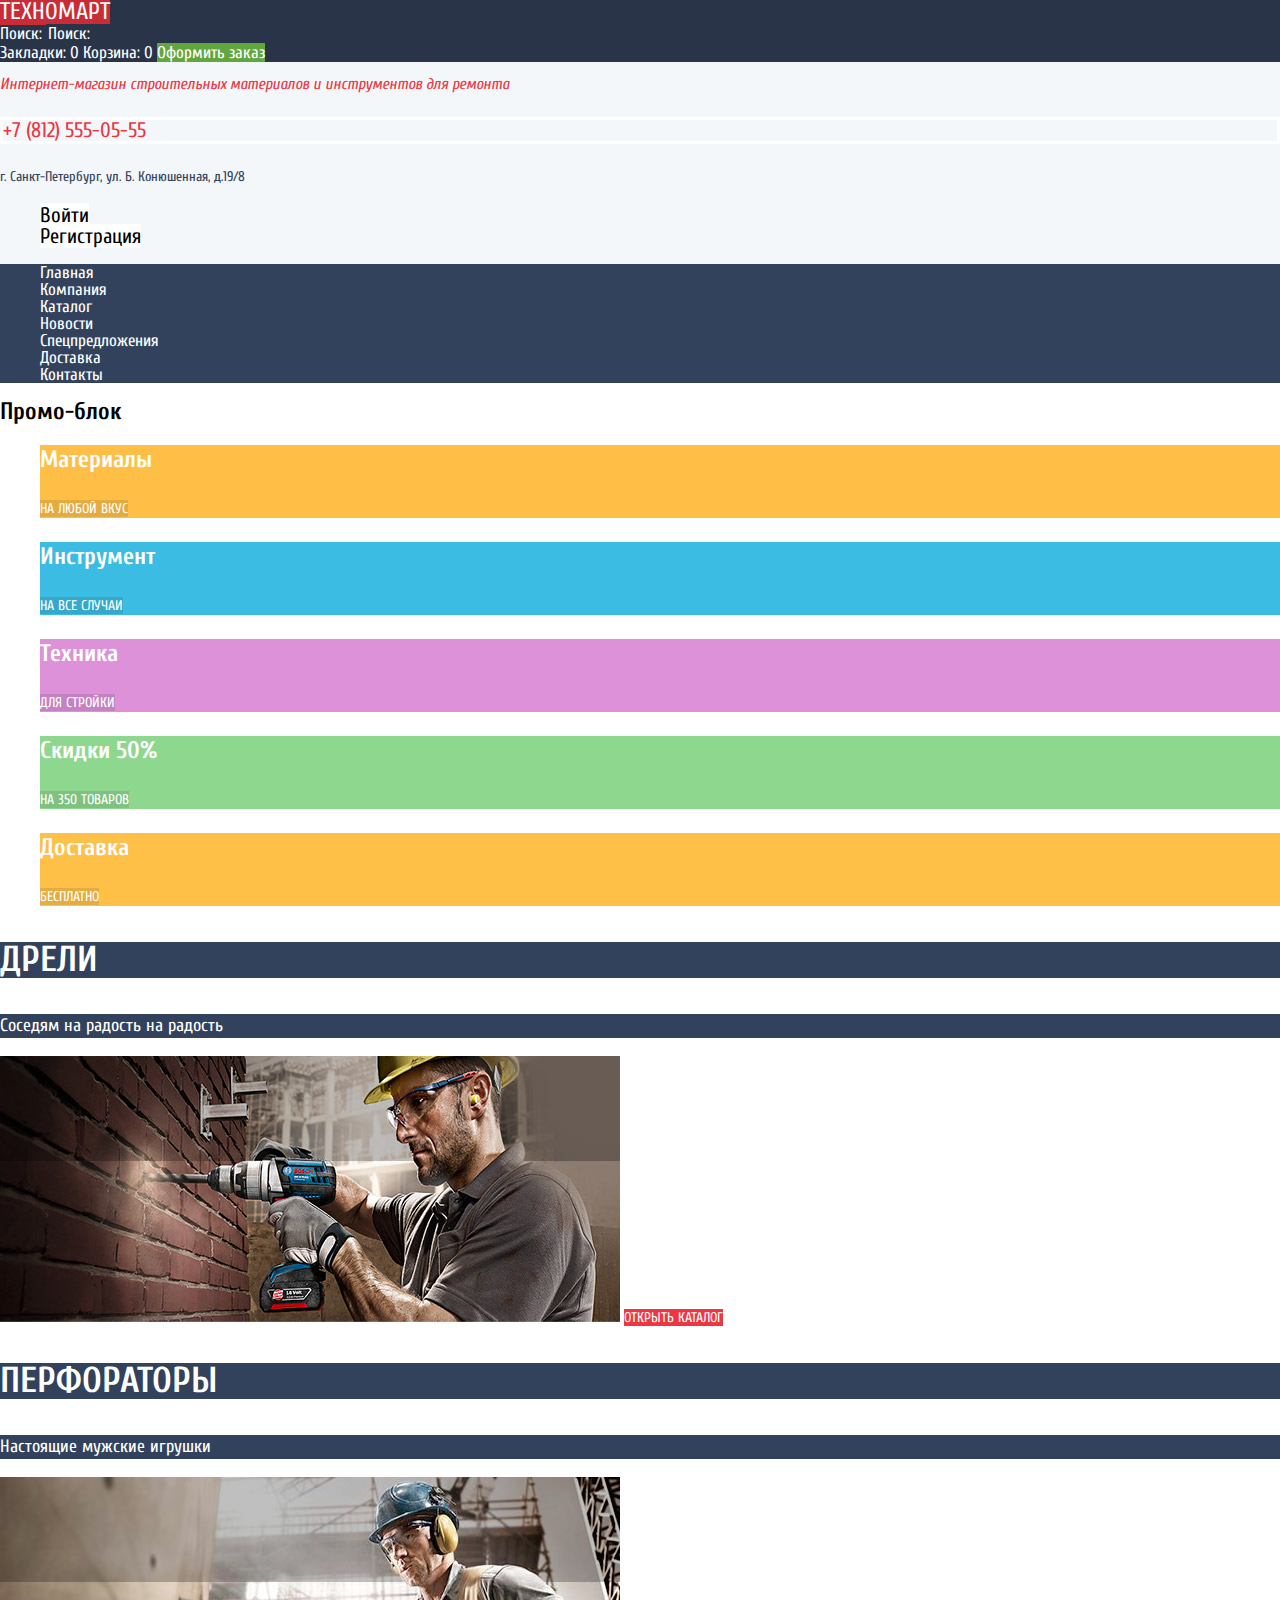
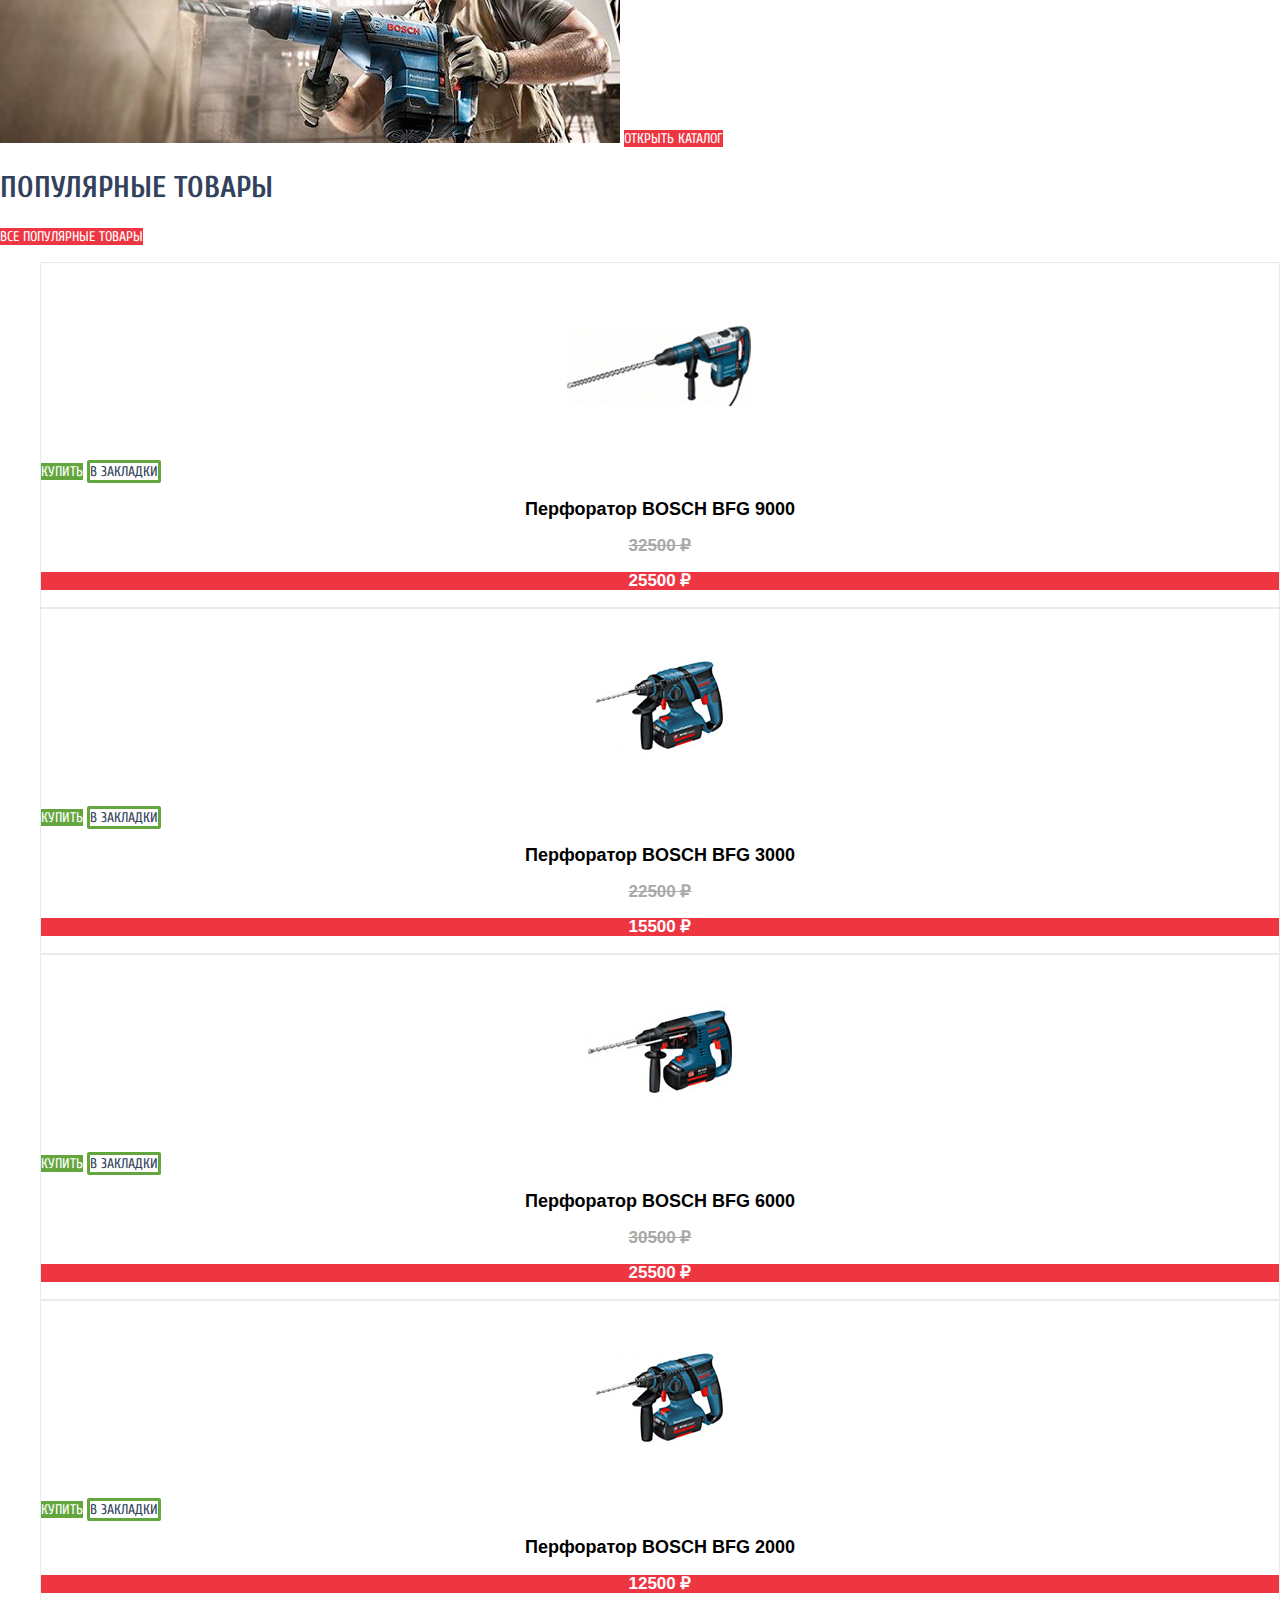
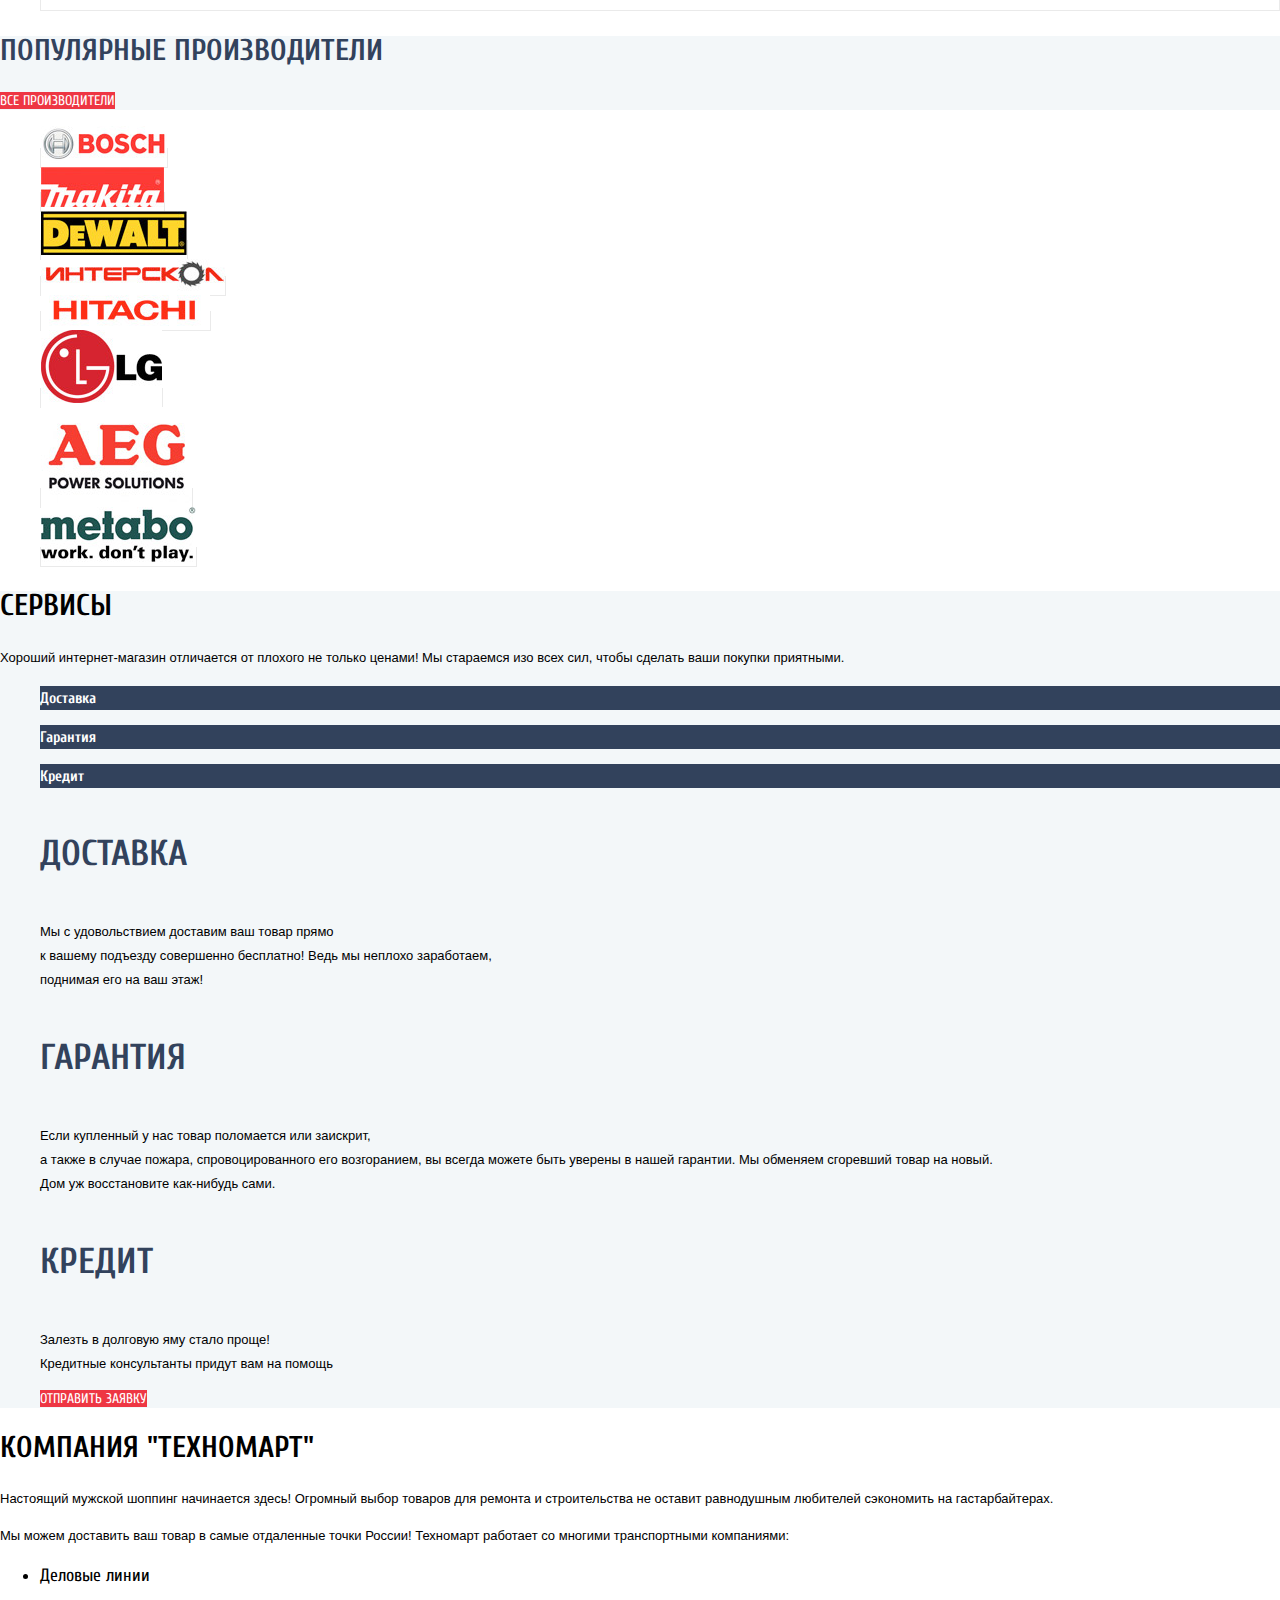
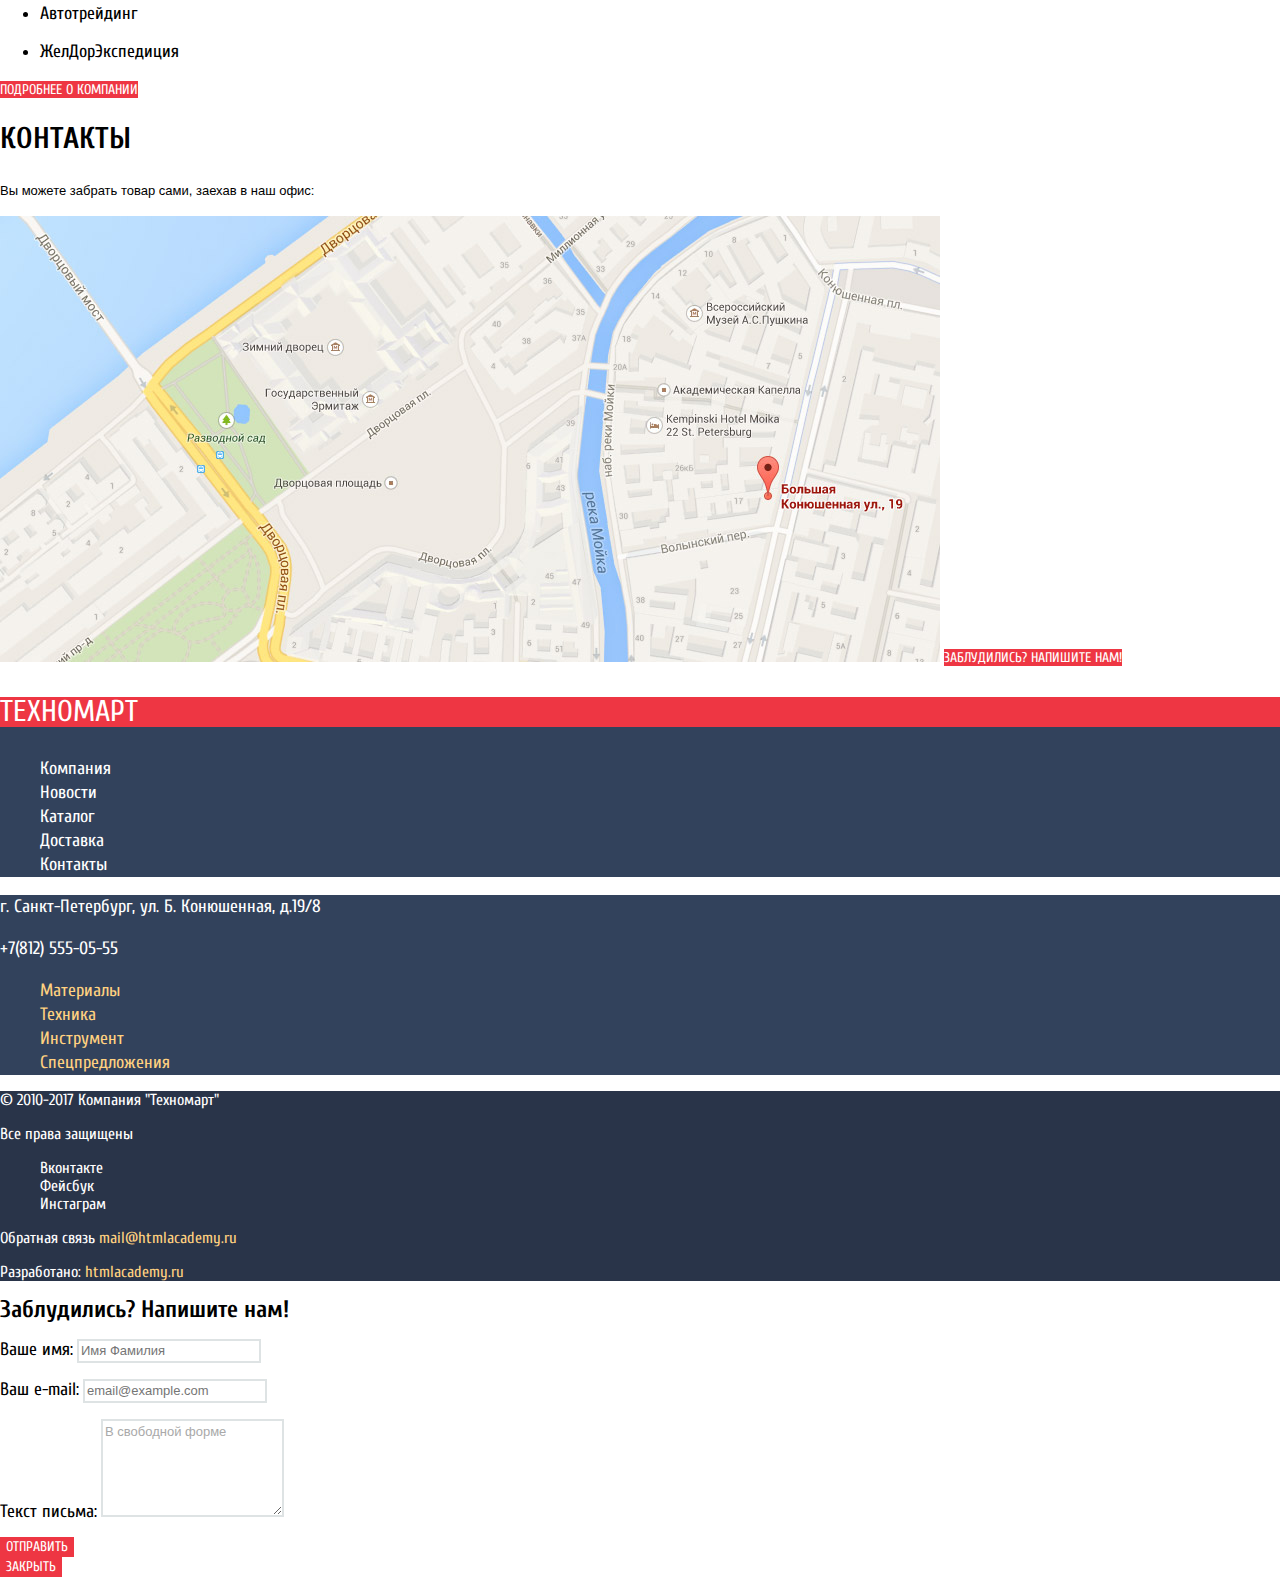
==== index.html @ 855631b0 "Базовая стилизация Техномарта" ====
<!DOCTYPE html>
<html lang="ru">
  <head>
    <meta charset="utf-8">
    <title>HTML Academy: Техномарт</title>
    <link href="https://fonts.googleapis.com/css?family=Cuprum:400,400i,700&amp;subset=cyrillic" rel="stylesheet">
    <link href="https://fonts.googleapis.com/css?family=PT+Sans:400,700&amp;subset=cyrillic" rel="stylesheet">
    <link href="css/normalize.css" rel="stylesheet">
    <link href="css/style.css" rel="stylesheet">
  </head>
  <body>
  	<header class="main-header">
  		<div class="top-line">
	  		<a class="technomart-logo" href="index.html">Техномарт</a>
	  		<form class="search-form">
	  			<label class="visually-hidden" for="site-search">Поиск:</label>
	  			<input type="search" name="search" id="site-search" value="Поиск:">	
	  		</form>
	  		<a class="bookmarks-button" href="bookmarks.html">Закладки: 0</a>
	  		<a class="basket-button" href="basket.html">Корзина: 0</a>
	  		<a class="place-order" href="place_order.html">Оформить заказ</a>
  		</div>

  		<h1 class="header-h1">Интернет-магазин строительных материалов и инструментов для ремонта</h1>
  		<div class="header-contacts">
  			<p class="header-contacts-telephone">+7 (812) 555-05-55</p>
  			<p class="header-contacts-adress">г. Санкт-Петербург, ул. Б. Конюшенная, д.19/8</p>
  		</div>
  		<div>
  			<ul class="user-navigation">
  				<li class="login-link"><a href="login.html">Войти</a></li>
  				<li class="registration-link"><a href="registration.html">Регистрация</a></li>
  			</ul>
  		</div>

	    <nav class="main-navigation">
	        <ul class="site-navigation">
	          <li><a href="index.html">Главная</a></li>
	          <li><a href="company.html">Компания</a></li>
	          <li><a href="catalog.html">Каталог</a></li>
	          <li><a href="news.html">Новости</a></li>
	          <li><a href="specialoffer.html">Спецпредложения</a></li>
	          <li><a href="delivery.html">Доставка</a></li>
	          <li><a href="contacts.html">Контакты</a></li>
	        </ul>  
	    </nav>
    </header>	

    <main class="container">
    	<section class="promo-block">
	    	<h2 class="visually-hidden">Промо-блок</h2>
	        <ul class="promo-block-list">
	          <li class="promo-block-item">
	            <h3>Материалы</h3>
	            <a class="promo-block-button materials-button" href="materials.html">На любой вкус</a>
	          </li>
	          <li class="promo-block-item">
	            <h3>Инструмент</h3>
	            <a class="promo-block-button instruments-button" href="instruments.html">На все случаи</a>
	          </li>
	          <li class="promo-block-item">
	            <h3>Техника</h3>
	            <a class="promo-block-button technics-button" href="technics.html">Для стройки</a>
	          </li>
	          <li class="promo-block-item">
	            <h3>Скидки 50%</h3>
	            <a class="promo-block-button sale-button" href="sale.html">На 350 товаров</a>
	          </li>
	          <li class="promo-block-item">
	            <h3>Доставка</h3>
	            <a class="promo-block-button delivery-button" href="delivery.html">Бесплатно</a>
	          </li>
	        </ul>
	       	<div class="promo-block-slider">
	       		<div class="promo-block-slider-drills">
	       			<h3>Дрели</h3>
		       		<p>Соседям на радость на радость</p>
		       		<img src="img/promo_drills.jpg" width="620" height="266" alt="Дрели">
		       		<a class="button promo-block-button" href="drills-catalog.html">Открыть каталог</a>
	       		</div>
	       		<div class="promo-block-slider-perforators">
	       			<h3>Перфораторы</h3>
		       		<p>Настоящие мужские игрушки</p>
		       		<img src="img/promo_perforators.jpg" width="620" height="266" alt="Перфораторы">
		       		<a class="button promo-block-button" href="drills-catalog.html">Открыть каталог</a>
	       		</div>		
	       	</div>
    	</section>
    	<section class="popular-products">
    		<h2>Популярные товары</h2>
    		<a class="button" href="popular_products.html">Все популярные товары</a>
    		<ul class="catalog-list popular-products-list">
          		<li class="catalog-item popular-products-item">
          			<p class="popular-products-image">
		                <img src="img/bosch_bfg_9000.jpg" width="216" height="161" alt="Перфоратор BOSCH BFG 9000">
		            </p>
		            <a class="addtocart-button" href="#">Купить</a>
            		<a class="addtobookmark-button" href="#">В закладки</a>
		            <a href="bosch_bfg_9000.html"><h3>Перфоратор BOSCH BFG 9000</h3></a>
		            <p class="catalog-oldprice popular-products-oldprice">32500 ₽</p>
		            <p class="catalog-price popular-products-price">25500 ₽</p>
            	</li>
            	<li class="catalog-item popular-products-item">
          			<p class="popular-products-image">
		               	<img src="img/bosch_bfg_3000.jpg" width="216" height="161" alt="Перфоратор BOSCH BFG 3000">
		            </p>
		            <a class="addtocart-button" href="#">Купить</a>
            		<a class="addtobookmark-button" href="#">В закладки</a>
		            <a href="bosch_bfg_3000.html"><h3>Перфоратор BOSCH BFG 3000</h3></a>
		            <p class="catalog-oldprice popular-products-oldprice">22500 ₽</p>
		            <p class="catalog-price popular-products-price">15500 ₽</p>
            	</li>
            	<li class="catalog-item popular-products-item">
          			<p class="popular-products-image">
		                <img src="img/bosch_bfg_6000.jpg" width="216" height="161" alt="Перфоратор BOSCH BFG 6000">
		            </p>
		            <a class="addtocart-button" href="#">Купить</a>
            		<a class="addtobookmark-button" href="#">В закладки</a>
		            <a href="bosch_bfg_6000.html"><h3>Перфоратор BOSCH BFG 6000</h3></a>
		            <p class="catalog-oldprice popular-products-oldprice">30500 ₽</p>
		            <p class="catalog-price popular-products-price">25500 ₽</p>
		            
            	</li>
            	<li class="catalog-item popular-products-item">
          			<p class="popular-products-image">
		                <img src="img/bosch_bfg_2000.jpg" width="216" height="161" alt="Перфоратор BOSCH BFG 2000">
		            </p>
		            <a class="addtocart-button" href="#">Купить</a>
            		<a class="addtobookmark-button" href="#">В закладки</a>
		            <a href="bosch_bfg_2000.html"><h3>Перфоратор BOSCH BFG 2000</h3></a>
		            <p class="catalog-price popular-products-price">12500 ₽</p>
            	</li>
            </ul>
    	</section>
    	<section class="popular-manufacturers">
    		<div class="popular-manufacturers-top">
    			<h2>Популярные производители</h2>
    			<a class="button" href="manufacturers.html">Все производители</a>
    		</div>
    		<ul class="popular-manufacturers-list">
          		<li class="popular-manufacturers-item">
          			<a href="bosch.html">
		                <img src="img/bosch.jpg" width="126" height="37" alt="BOSCH">
		            </a>
            	</li>
            	<li class="popular-manufacturers-item">
          			<a href="makita.html">
          				<img src="img/makita.jpg" width="123" height="40" alt="Makita">
		            </a>
            	</li>
            	<li class="popular-manufacturers-item">
          			<a href="dewalt.html">
          				<img src="img/dewalt.jpg" width="146" height="44" alt="DeWALT">
		            </a>
            	</li>
            	<li class="popular-manufacturers-item">
          			<a href="interskol.html">
          				<img src="img/interskol.jpg" width="184" height="32" alt="Интерскол">
		            </a>
            	</li>
            	<li class="popular-manufacturers-item">
          			<a href="hitachi.html">
          				<img src="img/hitachi.jpg" width="169" height="31" alt="HITACHI">
		            </a>
            	</li>
            	<li class="popular-manufacturers-item">
          			<a href="lg.html">
          				<img src="img/lg.jpg" width="121" height="73" alt="LG">
		            </a>
            	</li>
            	<li class="popular-manufacturers-item">
          			<a href="aeg.html">
          				<img src="img/aeg.jpg" width="151" height="96" alt="AEG">
		            </a>
            	</li>
            	<li class="popular-manufacturers-item">
          			<a href="metabo.html">
          				<img src="img/metabo.jpg" width="155" height="55" alt="Metabo">
		            </a>
            	</li>
            </ul>
        </section>
        <section class="services">
        	<h2>Сервисы</h2>
       		<p>Хороший интернет-магазин отличается от плохого не только ценами! Мы стараемся изо всех сил, чтобы сделать ваши покупки приятными.</p>	
       		<div class="services-block">
	       		<ul class="services-list">
	       			<li class="services-list-delivery">
	       				<h3>Доставка</h3>
	       			</li>	
	       			<li class="services-list-gaurantee ">
	       				<h3>Гарантия</h3>
	       			</li>
	       			<li class="services-list-credit">
	       				<h3>Кредит</h3>
	       			</li>
	       		</ul>	
	       		<ul class="services-cards">
	       			<li class="services-cards-delivery">
	       				<h4>Доставка</h4>
	       				<p>Мы с удовольствием доставим ваш товар прямо<br> 
	       					к вашему подъезду совершенно бесплатно! Ведь мы неплохо заработаем,<br>
	       					поднимая его на ваш этаж!
	       				</p>
	       			</li>	
	       			<li class="services-cards-gaurantee ">
	       				<h4>Гарантия</h4>
	       				<p>Если купленный у нас товар поломается или заискрит,<br>
	       				 а также в случае пожара, спровоцированного его возгоранием, вы всегда можете быть уверены в нашей гарантии. Мы обменяем сгоревший товар на новый.<br>
	       				 Дом уж восстановите как-нибудь сами.</p>
	       			</li>
	       			<li class="services-cards-credit">
	       				<h4>Кредит</h4>
	       				<p>Залезть в долговую яму стало проще!<br>
	       					Кредитные консультанты придут вам на помощь</p>
	       				<a class="button" href="credit.html">Отправить заявку</a>
	       			</li>
	       		</ul>
       		</div>
        </section>
        <section class="technomart-about">
        	<h2>Компания "ТЕХНОМАРТ"</h2>
        	<div class="technomart-about-text">
        		<p>Настоящий мужской шоппинг начинается здесь! Огромный выбор товаров для ремонта и строительства не оставит равнодушным любителей сэкономить на гастарбайтерах.</p>
        		<p>Мы можем доставить ваш товар в самые отдаленные точки России! Техномарт работает со многими транспортными компаниями:</p>
        	</div>
        	<ul class="technomart-about-list">
        		<li class="technomart-about-item">
        			<p>Деловые линии</p>
        		</li>
        		<li class="technomart-about-item">
        			<p>Автотрейдинг</p>
        		</li>
        		<li class="technomart-about-item">
        			<p>ЖелДорЭкспедиция</p>
        		</li>
        	</ul>
        	<a class="button" href="technomart_about.html">Подробнее о компании</a>
        </section>
        <section class="main-contacts">
        	<h2>Контакты</h2>
        	<p>Вы можете забрать товар сами, заехав в наш офис:</p>
        	<img src="img/map.jpg" width="940" height="446" alt="Карта">
        	<a class="button write-us-link" href="write_us.html">Заблудились? Напишите нам!</a>
        </section>	
    </main>
    <footer class="main-footer">
	    <div class="footer-top-line">
	    	<p class="technomart-footer-logo">Техномарт</p>
	      	<nav class="footer-navigation">
		        <ul>
		          <li><a href="company.html">Компания</a></li>
		          <li><a href="news.html">Новости</a></li>
		          <li><a href="catalog.html">Каталог</a></li>
		          <li><a href="delivery.html">Доставка</a></li>
		          <li><a href="contacts.html">Контакты</a></li>
		        </ul>  
		  	</nav>
		</div>
		<div class="footer-middle-line">
			<p>г. Санкт-Петербург, ул. Б. Конюшенная, д.19/8</p>
      		<p>+7(812) 555-05-55</p>
			<ul class="promo-block-navigation">
				<li><a href="materials.html">Материалы</a></li>
				<li><a href="technics.html">Техника</a></li>
				<li><a href="instruments.html">Инструмент</a></li>
				<li><a href="specialoffer.html">Спецпредложения</a></li>
			</ul>
		</div>
		<div class="footer-bottom-line">
	      <div class="footer-copyright">
	      	<p>© 2010-2017 Компания "Техномарт"</p>
	      	<p>Все права защищены</p>
	      </div>
	      <div class="footer-social">
	        <ul>
	          <li><a class="social-button" href="#">Вконтакте</a></li>
	          <li><a class="social-button" href="#">Фейсбук</a></li>
	          <li><a class="social-button" href="#">Инстаграм</a></li>
	        </ul>
	      </div>
	      <p class="footer-feedback">
	      	<b>Обратная связь</b>
	      	<a href="https://htmlacademy.ru">mail@htmlacademy.ru</a>
	      </p>
	      <p class="footer-copyright">
	        <b>Разработано:</b> 
	        <a href="https://htmlacademy.ru">htmlacademy.ru</a>
	      </p>	
      	</div>
    </footer>

    <section class="modal modal-write-us">
      <h2 class="visually-hidden">Заблудились? Напишите нам!</h2>
      <form class="write-us-form" action="https://echo.htmlacademy.ru" method="post">
      	 <p>
          <label for="user-name">Ваше имя:</label>
          <input id="user-name" type="text" name="full-name" placeholder="Имя Фамилия">
        </p>
        <p>
          <label for="user-email">Ваш e-mail:</label>
          <input id="user-email" type="text" name="user-email" placeholder="email@example.com">
        </p>
        <p>
          <label for="letter-text">Текст письма:</label>
          <textarea id="letter-text" name="letter-text" rows="5">В свободной форме</textarea>
        </p>      
        <button class="button-send button" type="submit">Отправить</button> 	
      </form>
      <button class="modal-close-button button" type="button">Закрыть</button>
    </section>
  </body>
</html>
---- css/style.css ----
body {
	margin: 0;
  	padding: 0;

  	font-family: "Cuprum", Arial, sans-serif;
  	font-size: 16px;
  	line-height: 18px;
  	font-weight: 400;
  	color: #000000;

  	background-color: #ffffff;
}

a {
  	text-decoration: none;
}

/*header*/

.main-header {
	color: #000000;

  	background-color: #f3f7f9;
}

.top-line,
.top-line input {
	font-size: 17px;
	line-height: 18px;
	color: #ffffff;

  	background-color: #293449;
}

.top-line input {
	border: none;
}

.top-line a {
	color: #ffffff;
}

.top-line input:hover,
.bookmarks-button:hover,
.basket-button:hover {
	color: #ffffff;
  	background-color: #212a3a;
}

.top-line input:focus {
	color: #000000;
  	background-color: #ffffff;
  	border: none;
}

.bookmarks-button:focus,
.basket-button:focus {
	color: rgba(255, 255, 255, 0.6);
  	background-color: #161d29;
}

.technomart-logo {
	font-size: 24px;
	line-height: 24px;
	text-align: center;
	vertical-align: middle;
	color: #ffffff;
	text-transform: uppercase;
  	background-color: #ee3643;
}

.technomart-logo:hover {
	color: #ffffff;
  	background-color: #ca2c37;
}

.technomart-logo:focus {
	color: #ffffff;
  	background-color: #ba2732;
}

.basket-button-active {
	color: #ffffff;
  	background-color: #ee3643;
}

.place-order {
	color: #ffffff;
  	background-color: #63a63e;
}

.place-order:hover {
	color: #ffffff;
  	background-color: #5fbb2d;
}

.place-order:focus {
	color: rgba(255, 255, 255, 0.5);
  	background-color: #518534;
}

.header-h1 {
	color: #ee3643;
	font-style: italic;
	font-size: 16px;
	line-height: 23px;
	font-weight: 400;
}

.header-contacts-telephone {
	color: #ee3643;
	font-size: 21px;
	line-height: 21px;
	font-weight: 400;

	border: 3px solid #ffffff;
}

.header-contacts-adress {
	color: #32425c;
	font-size: 14px;
	line-height: 24px;
	font-weight: 400;
}

.site-navigation,
.user-navigation,
.promo-block-list,
.popular-products-list,
.catalog-list,
.services-list,
.services-cards,
.popular-manufacturers-list,
.footer-navigation ul,
.promo-block-navigation,
.footer-social ul,
.pagination-list {
	list-style: none;
}

.user-navigation a {
	color: #000000;
	font-size: 21px;
	line-height: 21px;
	font-weight: 400;

	background-color: #ffffff;
}

.user-navigation a:hover {
	color: #ee3643;
}

.user-navigation a:focus {
	color: rgba(0, 0, 0, 0.3);
}

.login-active p {
	color: #000000;
	font-size: 21px;
	line-height: 21px;
	font-weight: 400;

	background-color: #ffffff;
}

.login-active p:focus {
	color: rgba(0, 0, 0, 0.3);
}

.login-active a {
	font: inherit;
	text-decoration: underline;
	color: #32425c;
}

.login-active a:hover {
	color: #ee3643;
}

.login-active a:focus {
	color: rgba(238, 54, 67, 0.3);
}

.main-navigation {
  	font-size: 17px;
  	line-height: 17px;
  	color: #ffffff;

  	background-color: #32425c;
}

.site-navigation a {
	color: #ffffff;
}

.site-navigation a:hover {
	color: #ffffff;

  	background-color: #293449;
}

.site-navigation a:focus {
	color: rgba(255, 255, 255, 0.5);

  	background-color: #273349;
}

/*index.html main*/
.promo-block-item h3 {
	font-size: 24px;
  	line-height: 30px;
  	color: #ffffff;
}

.promo-block-item a {
	font-size: 14px;
  	line-height: 18px;
  	text-transform: uppercase;
  	color: #ffffff;

  	background-color: rgba(0, 0, 0, 0.1);
}

.promo-block-item a:hover {
	color: #ffffff;

  	background-color: rgba(0, 0, 0, 0.2);
}

.promo-block-item a:focus {
	color: #ffffff;

  	background-color: rgba(0, 0, 0, 0.3);
}

.promo-block-item:nth-child(1) {
	color: #ffffff;

  	background-color: #ffbf47;
}

.promo-block-item:nth-child(2) {
	color: #ffffff;

  	background-color: #3bbce3;
}

.promo-block-item:nth-child(3) {
	color: #ffffff;

  	background-color: #dc91d8;
}

.promo-block-item:nth-child(4) {
	color: #ffffff;

  	background-color: #8ed78f;
}

.promo-block-item:nth-child(5) {
	color: #ffffff;

  	background-color: #ffc047;
}


.promo-block-slider h3 {
	font-size: 36px;
  	line-height: 36px;
  	text-transform: uppercase;
  	color: #ffffff;

  	background-color: #32425c;
}

.promo-block-slider p {
	font-size: 18px;
  	line-height: 24px;
  	color: #ffffff;

  	background-color: #32425c;
}

.promo-block-slider a:hover {
	color: #ffffff;

  	background-color: #ca2c37;
}

.promo-block-slider a:focus {
	color: #ffffff;

  	background-color: #ba2732;
}

.button {
	font-size: 14px;
  	line-height: 18px;
  	text-align: center;
  	vertical-align: middle;
  	color: #ffffff;
  	text-transform: uppercase;

  	background-color: #ee3643;
}

.catalog-item {
	border: 1px solid #eaeaea;
}

.popular-products h2,
.popular-manufacturers h2 {
	font-size: 30px;
  	line-height: 30px;
  	color: #32425c;
  	text-transform: uppercase;
}

.catalog-item h3 {
	font-family: "PTSans", Arial, sans-serif;
  	font-size: 18px;
  	line-height: 20px;
  	font-weight: 700;
  	text-align: center;
  	color: #000000;
}

.catalog-item p {
	font-family: "PTSans", Arial, sans-serif;
  	font-size: 17px;
  	line-height: 18px;
  	font-weight: 700;
  	text-align: center;
}

.catalog-oldprice {
	color: #a9a9a9;
	text-decoration: line-through;
}

.catalog-price {
	color: #ffffff;

	background-color: #ee3643;
}

.addtocart-button {
	font-size: 14px;
  	line-height: 18px;
  	color: #ffffff;
  	text-transform: uppercase;

  	background-color: #63a63e;
}

.addtocart-button:hover {
	color: #ffffff;

	background-color: #5fbb2d;
}

.addtocart-button:focus {
	color: #ffffff;

	background-color: #518534;
}

.addtobookmark-button {
	font-size: 14px;
  	line-height: 18px;
  	color: #32425c;
  	text-transform: uppercase;

  	border: 3px solid #63a63e;
  	border-radius: 2px;

  	background-color: #ffffff;
}

.addtobookmark-button:hover {
	color: #32425c;

	border: 3px solid #32425c;
  	border-radius: 2px;
  	
  	background-color: #ffffff;
}

.addtobookmark-button:focus {
	color: rgba(50, 66, 92, 0.3);

	border: 3px solid rgba(50, 66, 92, 0.3);
  	border-radius: 2px;
  	
  	background-color: #ffffff;
}


.popular-manufacturers-top,
.services {
	color: #000000;

  	background-color: #f3f7f9;
}

.popular-manufacturers-item a{
	border: 1px solid #eaeaea;
}

.popular-manufacturers-item a:hover{
	box-shadow: 0px 10px 25px 0px rgba(41, 52, 73, 0.5); 
}

.popular-manufacturers-item a:focus{
	opacity: 0.3;
	box-shadow: 0px 4px 10px 0px rgba(41, 52, 73, 0.5); 
}

.services h2{
	font-size: 30px;
  	line-height: 30px;
  	color: #000000;
  	text-transform: uppercase;
}

.services p{
	font-family: "PTSans", Arial, sans-serif;
	font-size: 13px;
  	line-height: 24px;
  	font-weight: 400;
  	color: #000000;
}

.services-list li{
	font-size: 13px;
  	line-height: 24px;
  	font-weight: 700;
  	color: #ffffff;

  	background-color: #32425c;
}

.services-list li:hover{
  	color: #ffffff;

  	background-color: #293449;
}

.services-list li:active{
  	color: #32425c;

  	background-color: #ffffff;
}

.services-cards h4{
	font-size: 36px;
  	line-height: 36px;
  	color: #32425c;
  	text-transform: uppercase;
}

.technomart-about h2{
	font-size: 30px;
  	line-height: 30px;
  	color: #000000;
  	text-transform: uppercase;
}

.technomart-about-text p{
	font-family: "PTSans", Arial, sans-serif;
	font-size: 13px;
  	line-height: 24px;
  	font-weight: 400;
  	color: #000000;
}

.technomart-about-list li{
	font-size: 18px;
  	line-height: 20px;
  	color: #000000;
}

.main-contacts h2{
	font-size: 30px;
  	line-height: 30px;
  	color: #000000;
  	text-transform: uppercase;
}

.main-contacts p{
	font-family: "PTSans", Arial, sans-serif;
	font-size: 13px;
  	line-height: 24px;
  	font-weight: 400;
  	color: #000000;
}

/*catalog.html main*/

.breadcrumbs {
  	list-style: none;
}

.breadcrumbs a,
.breadcrumbs-current,
.filters h2, 
.sorting h2 {
	font-family: "PTSans", Arial, sans-serif;
	font-size: 13px;
	line-height: 18px;
	font-weight: 400;
	text-transform: uppercase;
  	color: #000000;
}

.page-title {
	font-size: 30px;
	line-height: 30px;
	text-transform: uppercase;
  	color: #32425c;

  	background-color: #f2f6f8;
}

.filter legend {
	font-family: "PTSans", Arial, sans-serif;
	font-size: 17px;
	line-height: 30px;
	font-weight: 700;
	text-transform: uppercase;
  	color: #000000;
}

.filter fieldset {
  border: none;
}

.filter ul {
  	list-style: none;
  	font-family: "PTSans", Arial, sans-serif;
	font-size: 15px;
	line-height: 20px;
	font-weight: 400;
	text-transform: uppercase;
  	color: #000000;
}


.filter-input-radio + label,
.filter-input-checkbox:hover + label {
  	color: #c5c5c5;
}

.filter-input-radio:hover  + label,
.filter-input-checkbox+ label {
  	color: #b5b5b5;
}

.filter-input:disabled + label {
  	color: #b5b5b5;

  	opacity: 0.3;
}

.pagination-item a {
	font-family: "PTSans", Arial, sans-serif;
	font-size: 13px;
	line-height: 18px;
	font-weight: 400;
  	color: #000000;
  	border: 1px solid #e5e5e5;

  	background-color: #ffffff;
}

.pagination-item a:hover {
  	border: 1px solid #bdc6ca;
}

.pagination-item a:focus {
	border: 1px solid #ee3643;
}

.pagination-item-current a {
  	color: #ffffff;

  	background-color: #ee3643;
}	

.pagination-item-current a:hover,
.pagination-item-current a:focus,
.pagination-item-current a:active {
  color: #ffffff;

  background-color: #ee3643;
}

.perforators-about {
	color: #000000;

	background-color: #f2f6f8;
}

.perforators-about h2 {
	font-size: 30px;
	line-height: 30px;
	text-transform: uppercase;
	color: #000000;
}

.perforators-about p {
	font-family: "PTSans", Arial, sans-serif;
	font-size: 13px;
	line-height: 24px;
	color: #000000;
}

/*footer*/

.footer-top-line, 
.footer-middle-line {
	color: #ffffff;

	background-color: #32425c; 
}

.footer-top-line p{
	font-size: 30px;
	line-height: 30px;
	color: #ffffff;
	text-transform: uppercase;

	background-color: #ee3643;
}

.footer-top-line a{
	font-size: 18px;
	line-height: 24px;
	color: #ffffff;
}

.footer-middle-line a{
	font-size: 18px;
	line-height: 24px;
	color: #ffd180;
}

.footer-middle-line p{
	font-size: 18px;
	line-height: 24px;
	color: #ffffff;
}

.footer-top-line a:hover,
.footer-middle-line a:hover {
	text-decoration: underline;
}

.footer-top-line a:focus {
	color: rgba(255, 255, 255, 0.5);
}

.footer-middle-line a:focus {
	color: rgba(255, 209, 128, 0.5);
}

.footer-bottom-line {
	font: inherit;
	font-weight: 300;
	color: #ffffff;

	background-color: #293449; 
}

.footer-feedback a,
.footer-copyright a{
	color: #ffd180;;
}

.footer-feedback a:hover,
.footer-copyright a:hover{
	text-decoration: underline;
}

.footer-feedback a:focus,
.footer-copyright a:focus {
	color: #ee3643;
}

.social-button {
  color: #ffffff;
}

.modal {
  color: #000000;

  background-color: #ffffff;
}

.write-us-form label{
	font-size: 18px;
	line-height: 18px;
	color: #000000;
}

.write-us-form input,
.write-us-form textarea {
	font-family: "PTSans", Arial, sans-serif;
	font-size: 13px;
	line-height: 18px;
	font-weight: 400;
	color: #a9a9a9;

	border: 2px solid #dee3e4;
}

.button-send,
.modal-close-button {
	border: none;
}

.modal-cart-add h2 {
  	font-size: 30px;
  	line-height: 30px;
  	color: #000000;
}

.bottom-line-modal {
	color: #000000;

	background-color: #f1f1f1;
}

.bottom-line-modal button {
	color: #000000;
	border: none;

	background-color: #ffffff;
}
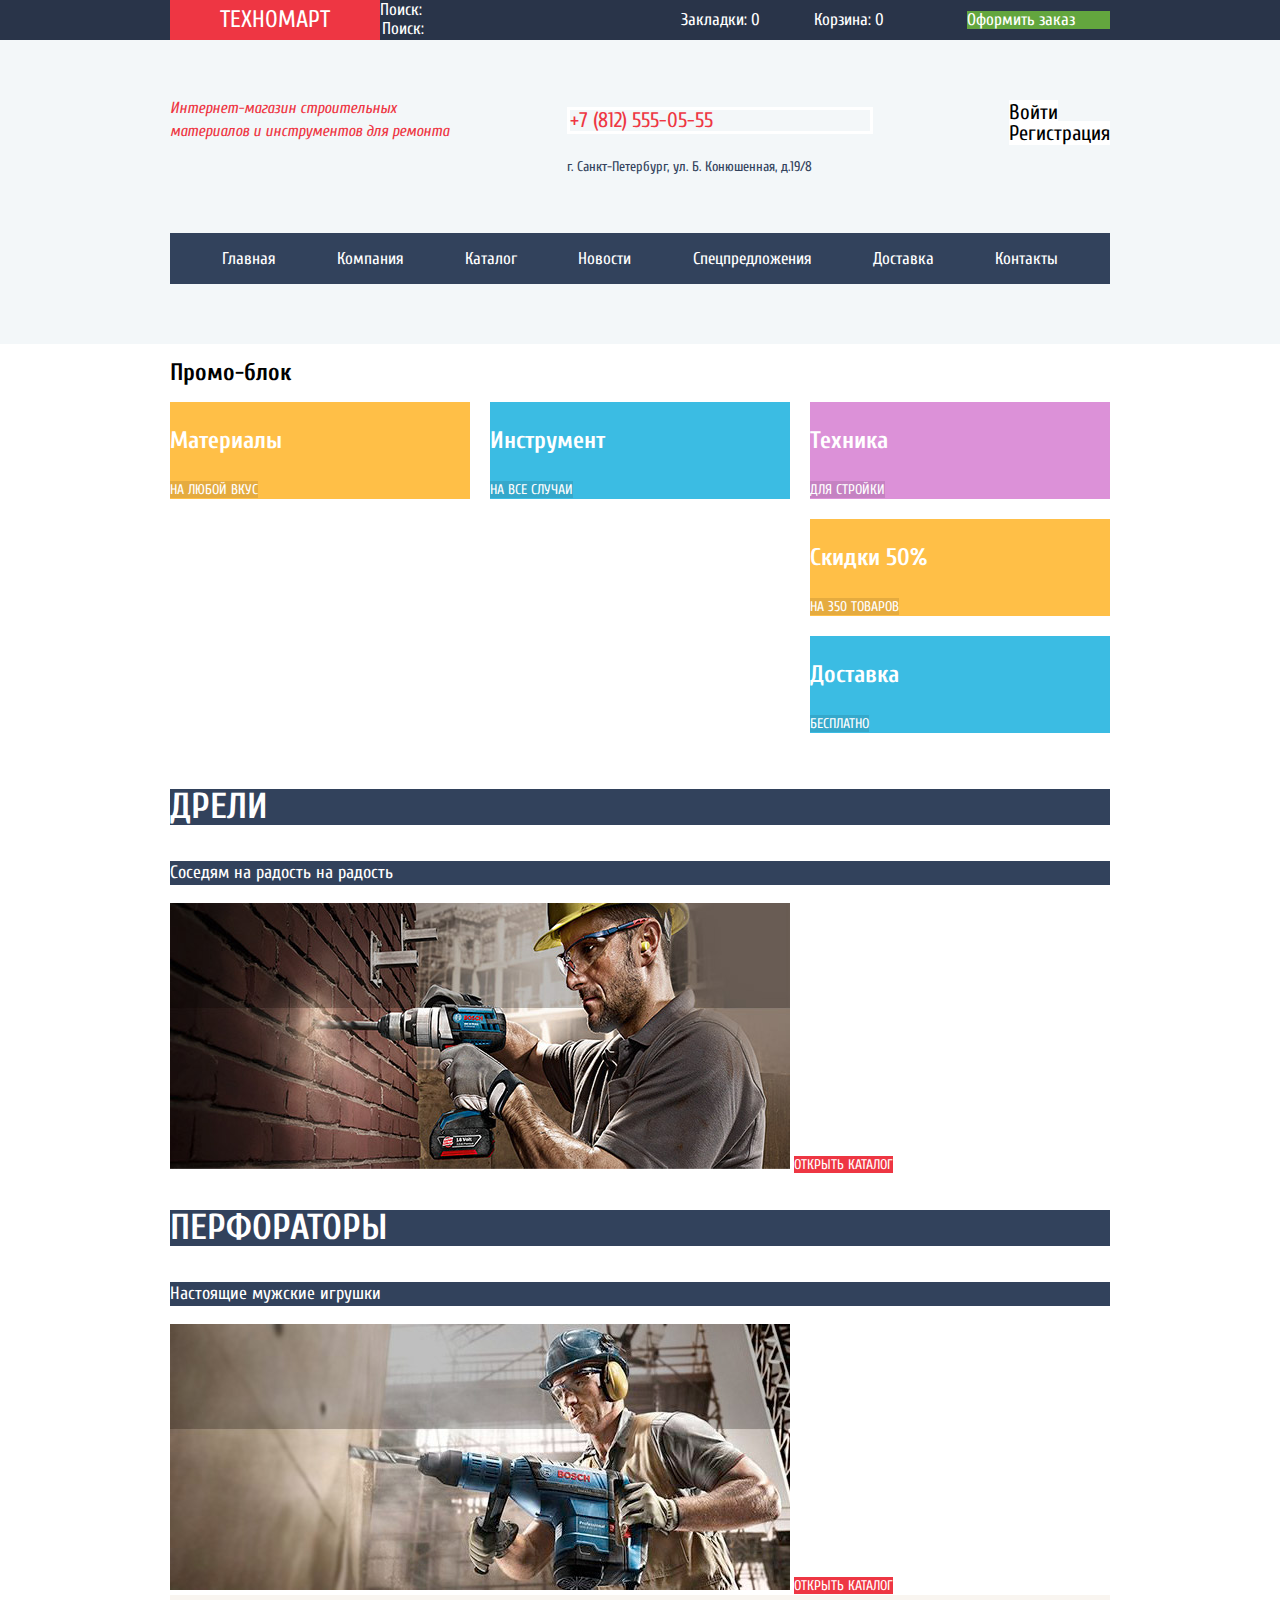
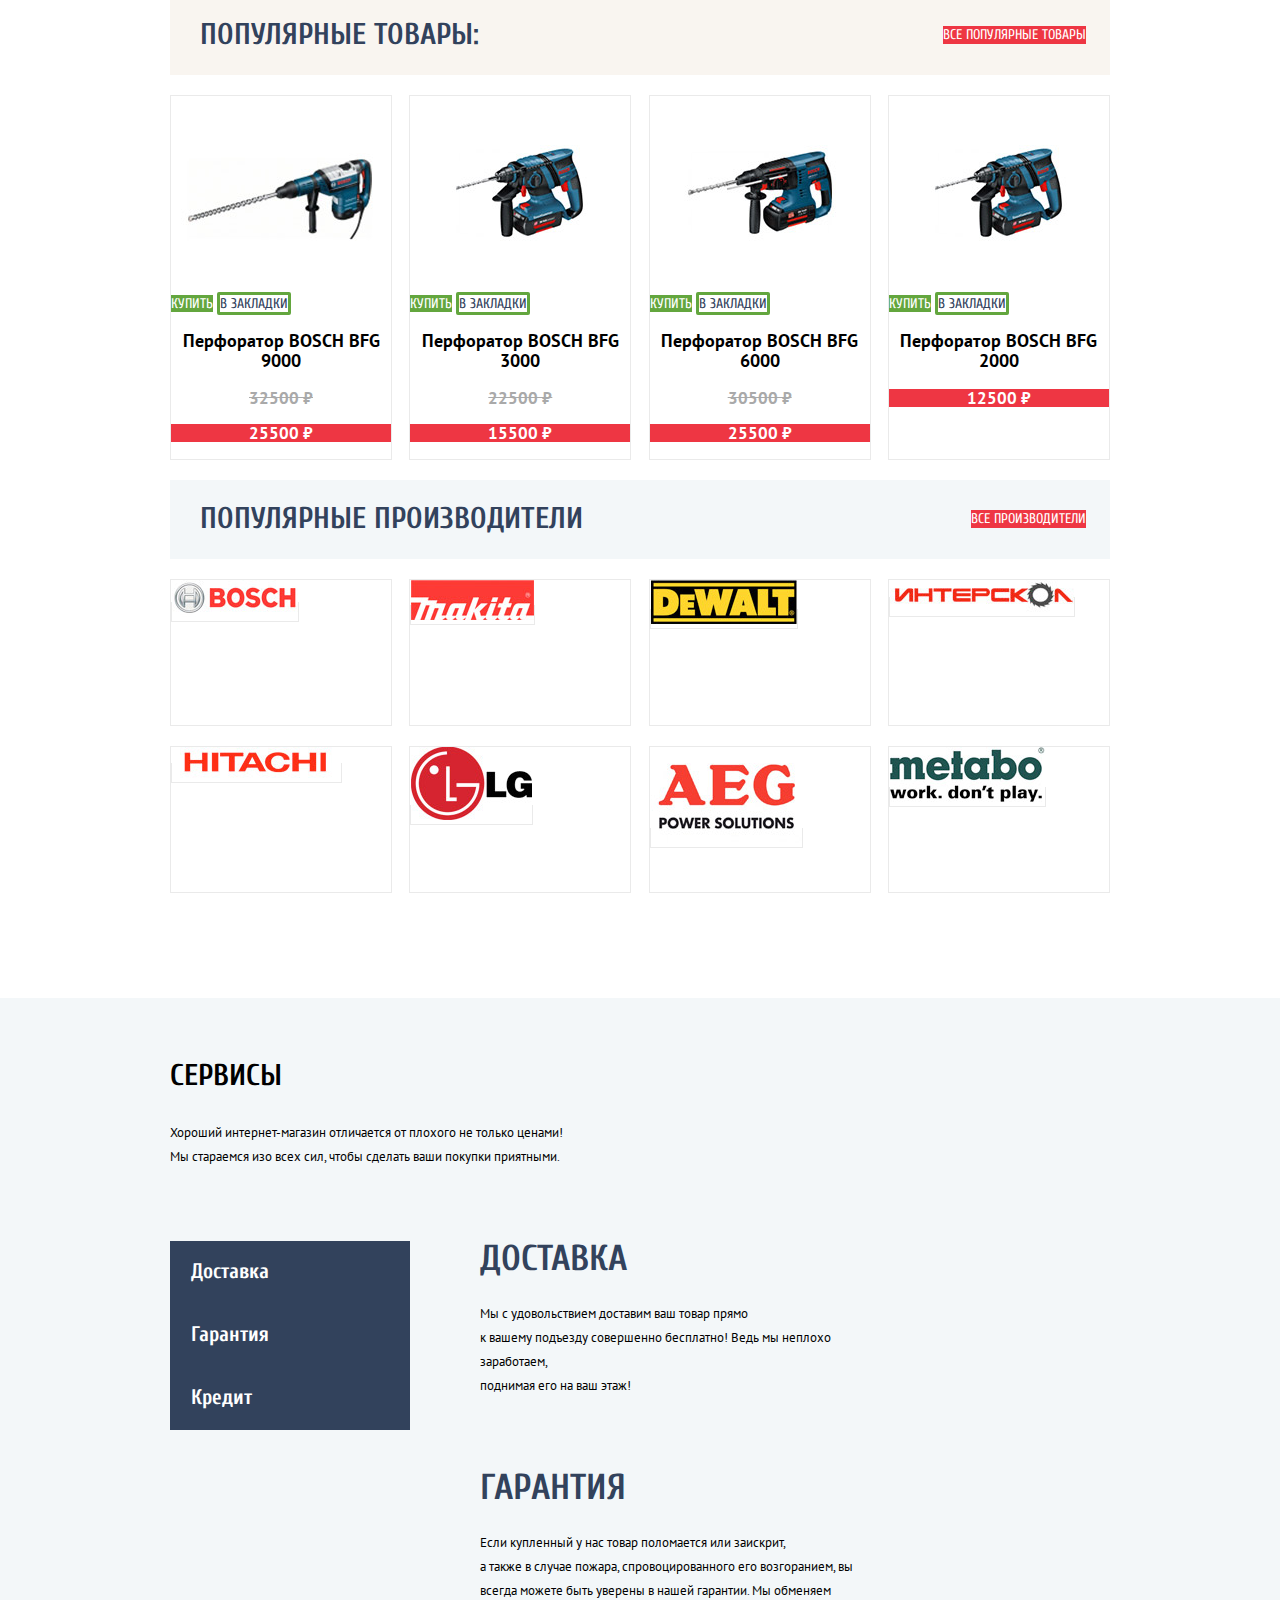
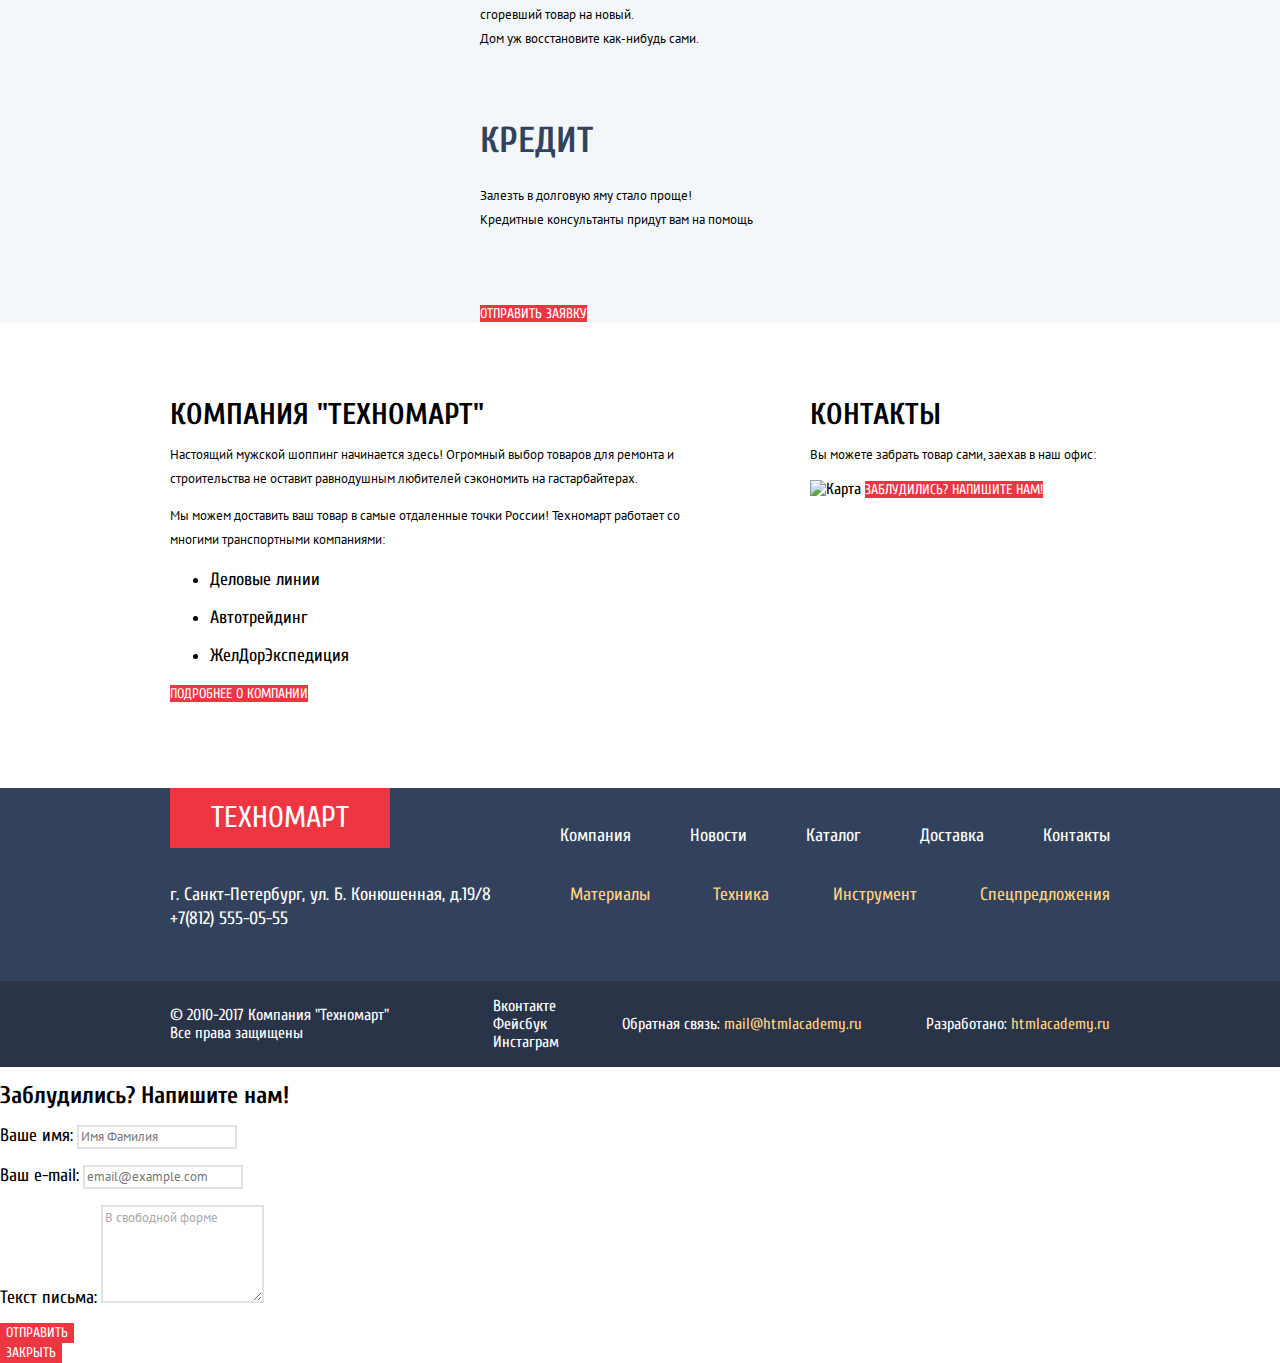
==== commit 3b57b80e: "Создание сетки Техномарта на флексах" ====
--- a/index.html
+++ b/index.html
@@ -1,75 +1,87 @@
 <!DOCTYPE html>
 <html lang="ru">
   <head>
-    <meta charset="utf-8">
-    <title>HTML Academy: Техномарт</title>
-    <link href="https://fonts.googleapis.com/css?family=Cuprum:400,400i,700&amp;subset=cyrillic" rel="stylesheet">
-    <link href="https://fonts.googleapis.com/css?family=PT+Sans:400,700&amp;subset=cyrillic" rel="stylesheet">
-    <link href="css/normalize.css" rel="stylesheet">
-    <link href="css/style.css" rel="stylesheet">
+    	<meta charset="utf-8">
+	    <title>HTML Academy: Техномарт</title>
+	    <link href="https://fonts.googleapis.com/css?family=Cuprum:400,400i,700&amp;subset=cyrillic" rel="stylesheet">
+	    <link href="https://fonts.googleapis.com/css?family=PT+Sans:400,700&amp;subset=cyrillic" rel="stylesheet">
+	    <link href="css/normalize.css" rel="stylesheet">
+	    <link href="css/style.css" rel="stylesheet">
   </head>
   <body>
   	<header class="main-header">
   		<div class="top-line">
-	  		<a class="technomart-logo" href="index.html">Техномарт</a>
-	  		<form class="search-form">
-	  			<label class="visually-hidden" for="site-search">Поиск:</label>
-	  			<input type="search" name="search" id="site-search" value="Поиск:">	
-	  		</form>
-	  		<a class="bookmarks-button" href="bookmarks.html">Закладки: 0</a>
-	  		<a class="basket-button" href="basket.html">Корзина: 0</a>
-	  		<a class="place-order" href="place_order.html">Оформить заказ</a>
+  			<div class="container">
+		  		<a class="technomart-logo" href="index.html">Техномарт</a>
+		  		<form class="search-form">
+		  			<label class="visually-hidden" for="site-search">Поиск:</label>
+		  			<input type="search" name="search" id="site-search" value="Поиск:">	
+		  		</form>
+		  		<a class="bookmarks-button" href="bookmarks.html">Закладки: 0</a>
+		  		<a class="basket-button" href="basket.html">Корзина: 0</a>
+		  		<a class="place-order" href="place_order.html">Оформить заказ</a>
+		  	</div>
   		</div>
 
-  		<h1 class="header-h1">Интернет-магазин строительных материалов и инструментов для ремонта</h1>
-  		<div class="header-contacts">
-  			<p class="header-contacts-telephone">+7 (812) 555-05-55</p>
-  			<p class="header-contacts-adress">г. Санкт-Петербург, ул. Б. Конюшенная, д.19/8</p>
-  		</div>
-  		<div>
-  			<ul class="user-navigation">
-  				<li class="login-link"><a href="login.html">Войти</a></li>
-  				<li class="registration-link"><a href="registration.html">Регистрация</a></li>
-  			</ul>
-  		</div>
-
-	    <nav class="main-navigation">
-	        <ul class="site-navigation">
-	          <li><a href="index.html">Главная</a></li>
-	          <li><a href="company.html">Компания</a></li>
-	          <li><a href="catalog.html">Каталог</a></li>
-	          <li><a href="news.html">Новости</a></li>
-	          <li><a href="specialoffer.html">Спецпредложения</a></li>
-	          <li><a href="delivery.html">Доставка</a></li>
-	          <li><a href="contacts.html">Контакты</a></li>
-	        </ul>  
-	    </nav>
+  		<div class="wrapper">
+	  		<div class="header-middle">
+	  			<div class="container">
+			  		<h1 class="header-h1">Интернет-магазин строительных материалов и инструментов для ремонта</h1>
+			  		<div class="header-contacts">
+			  			<p class="header-contacts-telephone">+7 (812) 555-05-55</p>
+			  			<p class="header-contacts-adress">г. Санкт-Петербург, ул. Б. Конюшенная, д.19/8</p>
+			  		</div>
+			  		<div>
+			  			<ul class="user-navigation">
+			  				<li class="login-link"><a href="login.html">Войти</a></li>
+			  				<li class="registration-link"><a href="registration.html">Регистрация</a></li>
+			  			</ul>
+			  		</div>
+		  		</div>
+	  		</div>
+
+		    <nav class="container main-navigation">
+		        <ul class="site-navigation">
+		          <li><a href="index.html">Главная</a></li>
+		          <li><a href="company.html">Компания</a></li>
+		          <li><a href="catalog.html">Каталог</a></li>
+		          <li><a href="news.html">Новости</a></li>
+		          <li><a href="specialoffer.html">Спецпредложения</a></li>
+		          <li><a href="delivery.html">Доставка</a></li>
+		          <li><a href="contacts.html">Контакты</a></li>
+		        </ul>  
+		    </nav>
+	    </div>
     </header>	
 
-    <main class="container">
-    	<section class="promo-block">
+    <main>
+    	<section class="container promo-block">
 	    	<h2 class="visually-hidden">Промо-блок</h2>
 	        <ul class="promo-block-list">
-	          <li class="promo-block-item">
-	            <h3>Материалы</h3>
-	            <a class="promo-block-button materials-button" href="materials.html">На любой вкус</a>
-	          </li>
-	          <li class="promo-block-item">
-	            <h3>Инструмент</h3>
-	            <a class="promo-block-button instruments-button" href="instruments.html">На все случаи</a>
-	          </li>
-	          <li class="promo-block-item">
-	            <h3>Техника</h3>
-	            <a class="promo-block-button technics-button" href="technics.html">Для стройки</a>
-	          </li>
-	          <li class="promo-block-item">
-	            <h3>Скидки 50%</h3>
-	            <a class="promo-block-button sale-button" href="sale.html">На 350 товаров</a>
-	          </li>
-	          <li class="promo-block-item">
-	            <h3>Доставка</h3>
-	            <a class="promo-block-button delivery-button" href="delivery.html">Бесплатно</a>
-	          </li>
+	        	<div class="promo-block-top">
+	          		<li class="promo-block-item">
+	            		<h3>Материалы</h3>
+	            		<a class="promo-block-button materials-button" href="materials.html">На любой вкус</a>
+	          		</li>
+	         		<li class="promo-block-item">
+	            		<h3>Инструмент</h3>
+	            		<a class="promo-block-button instruments-button" href="instruments.html">На все случаи</a>
+	          		</li>
+	          		<li class="promo-block-item">
+	            		<h3>Техника</h3>
+	            		<a class="promo-block-button technics-button" href="technics.html">Для стройки</a>
+	          		</li>
+	          	</div>
+	          	<div class="promo-block-bottom">
+	          		<li class="promo-block-item">
+	            		<h3>Скидки 50%</h3>
+	            		<a class="promo-block-button sale-button" href="sale.html">На 350 товаров</a>
+	          		</li>
+	          		<li class="promo-block-item">
+	            		<h3>Доставка</h3>
+	            		<a class="promo-block-button delivery-button" href="delivery.html">Бесплатно</a>
+	          		</li>
+	      		</div>
 	        </ul>
 	       	<div class="promo-block-slider">
 	       		<div class="promo-block-slider-drills">
@@ -86,9 +98,11 @@
 	       		</div>		
 	       	</div>
     	</section>
-    	<section class="popular-products">
-    		<h2>Популярные товары</h2>
-    		<a class="button" href="popular_products.html">Все популярные товары</a>
+    	<section class="container popular-products">
+    		<div class="popular-products-top">
+    			<h2>Популярные товары:</h2>
+    			<a class="button" href="popular_products.html">Все популярные товары</a>
+    		</div>
     		<ul class="catalog-list popular-products-list">
           		<li class="catalog-item popular-products-item">
           			<p class="popular-products-image">
@@ -132,7 +146,7 @@
             	</li>
             </ul>
     	</section>
-    	<section class="popular-manufacturers">
+    	<section class="container popular-manufacturers">
     		<div class="popular-manufacturers-top">
     			<h2>Популярные производители</h2>
     			<a class="button" href="manufacturers.html">Все производители</a>
@@ -181,112 +195,123 @@
             </ul>
         </section>
         <section class="services">
-        	<h2>Сервисы</h2>
-       		<p>Хороший интернет-магазин отличается от плохого не только ценами! Мы стараемся изо всех сил, чтобы сделать ваши покупки приятными.</p>	
-       		<div class="services-block">
-	       		<ul class="services-list">
-	       			<li class="services-list-delivery">
-	       				<h3>Доставка</h3>
-	       			</li>	
-	       			<li class="services-list-gaurantee ">
-	       				<h3>Гарантия</h3>
-	       			</li>
-	       			<li class="services-list-credit">
-	       				<h3>Кредит</h3>
-	       			</li>
-	       		</ul>	
-	       		<ul class="services-cards">
-	       			<li class="services-cards-delivery">
-	       				<h4>Доставка</h4>
-	       				<p>Мы с удовольствием доставим ваш товар прямо<br> 
-	       					к вашему подъезду совершенно бесплатно! Ведь мы неплохо заработаем,<br>
-	       					поднимая его на ваш этаж!
-	       				</p>
-	       			</li>	
-	       			<li class="services-cards-gaurantee ">
-	       				<h4>Гарантия</h4>
-	       				<p>Если купленный у нас товар поломается или заискрит,<br>
-	       				 а также в случае пожара, спровоцированного его возгоранием, вы всегда можете быть уверены в нашей гарантии. Мы обменяем сгоревший товар на новый.<br>
-	       				 Дом уж восстановите как-нибудь сами.</p>
-	       			</li>
-	       			<li class="services-cards-credit">
-	       				<h4>Кредит</h4>
-	       				<p>Залезть в долговую яму стало проще!<br>
-	       					Кредитные консультанты придут вам на помощь</p>
-	       				<a class="button" href="credit.html">Отправить заявку</a>
-	       			</li>
-	       		</ul>
+        	<div class="container">
+	        	<h2>Сервисы</h2>
+	       		<p>Хороший интернет-магазин отличается от плохого не только ценами! Мы стараемся изо всех сил, чтобы сделать ваши покупки приятными.</p>	
+	       		<div class="services-block">
+		       		<ul class="services-list">
+		       			<li class="services-list-delivery">
+		       				<button class="services-list-button" type="submit">Доставка</button> 
+		       			</li>	
+		       			<li class="services-list-gaurantee">
+		       				<button class="services-list-button" type="submit">Гарантия</button> 
+		       			</li>
+		       			<li class="services-list-credit">
+		       				<button class="services-list-button" type="submit">Кредит</button> 
+		       			</li>
+		       		</ul>	
+		       		<ul class="services-cards">
+		       			<li class="services-cards-delivery">
+		       				<h4>Доставка</h4>
+		       				<p>Мы с удовольствием доставим ваш товар прямо<br> 
+		       					к вашему подъезду совершенно бесплатно! Ведь мы неплохо заработаем,<br>
+		       					поднимая его на ваш этаж!
+		       				</p>
+		       			</li>	
+		       			<li class="services-cards-gaurantee ">
+		       				<h4>Гарантия</h4>
+		       				<p>Если купленный у нас товар поломается или заискрит,<br>
+		       				 а также в случае пожара, спровоцированного его возгоранием, вы всегда можете быть уверены в нашей гарантии. Мы обменяем сгоревший товар на новый.<br>
+		       				 Дом уж восстановите как-нибудь сами.</p>
+		       			</li>
+		       			<li class="services-cards-credit">
+		       				<h4>Кредит</h4>
+		       				<p>Залезть в долговую яму стало проще!<br>
+		       					Кредитные консультанты придут вам на помощь</p>
+		       				<a class="button" href="credit.html">Отправить заявку</a>
+		       			</li>
+		       		</ul>
+	       		</div>
        		</div>
         </section>
-        <section class="technomart-about">
-        	<h2>Компания "ТЕХНОМАРТ"</h2>
-        	<div class="technomart-about-text">
-        		<p>Настоящий мужской шоппинг начинается здесь! Огромный выбор товаров для ремонта и строительства не оставит равнодушным любителей сэкономить на гастарбайтерах.</p>
-        		<p>Мы можем доставить ваш товар в самые отдаленные точки России! Техномарт работает со многими транспортными компаниями:</p>
-        	</div>
-        	<ul class="technomart-about-list">
-        		<li class="technomart-about-item">
-        			<p>Деловые линии</p>
-        		</li>
-        		<li class="technomart-about-item">
-        			<p>Автотрейдинг</p>
-        		</li>
-        		<li class="technomart-about-item">
-        			<p>ЖелДорЭкспедиция</p>
-        		</li>
-        	</ul>
-        	<a class="button" href="technomart_about.html">Подробнее о компании</a>
-        </section>
-        <section class="main-contacts">
-        	<h2>Контакты</h2>
-        	<p>Вы можете забрать товар сами, заехав в наш офис:</p>
-        	<img src="img/map.jpg" width="940" height="446" alt="Карта">
-        	<a class="button write-us-link" href="write_us.html">Заблудились? Напишите нам!</a>
-        </section>	
+
+        <div class="container about-contacts"> 
+	        <section class="technomart-about">
+	        	<h2>Компания "ТЕХНОМАРТ"</h2>
+	        	<div class="technomart-about-text">
+	        		<p>Настоящий мужской шоппинг начинается здесь! Огромный выбор товаров для ремонта и строительства не оставит равнодушным любителей сэкономить на гастарбайтерах.</p>
+	        		<p>Мы можем доставить ваш товар в самые отдаленные точки России! Техномарт работает со многими транспортными компаниями:</p>
+	        	</div>
+	        	<ul class="technomart-about-list">
+	        		<li class="technomart-about-item">
+	        			<p>Деловые линии</p>
+	        		</li>
+	        		<li class="technomart-about-item">
+	        			<p>Автотрейдинг</p>
+	        		</li>
+	        		<li class="technomart-about-item">
+	        			<p>ЖелДорЭкспедиция</p>
+	        		</li>
+	        	</ul>
+	        	<a class="button" href="technomart_about.html">Подробнее о компании</a>
+	        </section>
+	        <section class="main-contacts">
+	        	<h2>Контакты</h2>
+	        	<p>Вы можете забрать товар сами, заехав в наш офис:</p>
+	        	<img src="<!-- img/map.jpg -->" width="940" height="446" alt="Карта">
+	        	<a class="button write-us-link" href="write_us.html">Заблудились? Напишите нам!</a>
+	        </section>	
+        </div>
     </main>
     <footer class="main-footer">
 	    <div class="footer-top-line">
-	    	<p class="technomart-footer-logo">Техномарт</p>
-	      	<nav class="footer-navigation">
-		        <ul>
-		          <li><a href="company.html">Компания</a></li>
-		          <li><a href="news.html">Новости</a></li>
-		          <li><a href="catalog.html">Каталог</a></li>
-		          <li><a href="delivery.html">Доставка</a></li>
-		          <li><a href="contacts.html">Контакты</a></li>
-		        </ul>  
-		  	</nav>
+	    	<div class="container">
+		    	<p class="technomart-footer-logo">Техномарт</p>
+		      	<!-- <nav> -->
+			        <ul class="footer-navigation">
+			          <li><a href="company.html">Компания</a></li>
+			          <li><a href="news.html">Новости</a></li>
+			          <li><a href="catalog.html">Каталог</a></li>
+			          <li><a href="delivery.html">Доставка</a></li>
+			          <li><a href="contacts.html">Контакты</a></li>
+			        </ul>  
+			  	<!-- </nav> -->
+		  	</div>
 		</div>
 		<div class="footer-middle-line">
-			<p>г. Санкт-Петербург, ул. Б. Конюшенная, д.19/8</p>
-      		<p>+7(812) 555-05-55</p>
-			<ul class="promo-block-navigation">
-				<li><a href="materials.html">Материалы</a></li>
-				<li><a href="technics.html">Техника</a></li>
-				<li><a href="instruments.html">Инструмент</a></li>
-				<li><a href="specialoffer.html">Спецпредложения</a></li>
+			<div class="container">
+				<p>г. Санкт-Петербург, ул. Б. Конюшенная, д.19/8<br>
+	      		+7(812) 555-05-55</p>
+				<ul class="promo-block-navigation">
+					<li><a href="materials.html">Материалы</a></li>
+					<li><a href="technics.html">Техника</a></li>
+					<li><a href="instruments.html">Инструмент</a></li>
+					<li><a href="specialoffer.html">Спецпредложения</a></li>
 			</ul>
+			</div>
 		</div>
 		<div class="footer-bottom-line">
-	      <div class="footer-copyright">
-	      	<p>© 2010-2017 Компания "Техномарт"</p>
-	      	<p>Все права защищены</p>
-	      </div>
-	      <div class="footer-social">
-	        <ul>
-	          <li><a class="social-button" href="#">Вконтакте</a></li>
-	          <li><a class="social-button" href="#">Фейсбук</a></li>
-	          <li><a class="social-button" href="#">Инстаграм</a></li>
-	        </ul>
-	      </div>
-	      <p class="footer-feedback">
-	      	<b>Обратная связь</b>
-	      	<a href="https://htmlacademy.ru">mail@htmlacademy.ru</a>
-	      </p>
-	      <p class="footer-copyright">
-	        <b>Разработано:</b> 
-	        <a href="https://htmlacademy.ru">htmlacademy.ru</a>
-	      </p>	
+			<div class="container">
+		      	<div class="footer-copyright">
+		      		<p>© 2010-2017 Компания "Техномарт"</p>
+		      		<p>Все права защищены</p>
+		      	</div>
+		      	<div class="footer-social">
+		        	<ul>
+		          		<li><a class="social-button" href="#">Вконтакте</a></li>
+		          		<li><a class="social-button" href="#">Фейсбук</a></li>
+		          		<li><a class="social-button" href="#">Инстаграм</a></li>
+		        	</ul>
+		      	</div>
+		      	<p class="footer-feedback">
+		      		<b>Обратная связь:</b>
+		      		<a href="https://htmlacademy.ru">mail@htmlacademy.ru</a>
+		      	</p>
+		      	<p class="footer-copyright">
+		        	<b>Разработано:</b> 
+		        	<a href="https://htmlacademy.ru">htmlacademy.ru</a>
+		      	</p>
+	      	</div>	
       	</div>
     </footer>
 
--- a/css/style.css
+++ b/css/style.css
@@ -17,10 +17,25 @@
 
 /*header*/
 
+.container {
+	width: 940px;
+
+  	margin: 0 auto;
+  	padding: 0;
+}
+
 .main-header {
+	padding-bottom: 60px;
+
 	color: #000000;
 
   	background-color: #f3f7f9;
+}
+
+.top-line {
+	width: 100%;
+
+	margin-bottom: 46px;
 }
 
 .top-line,
@@ -33,6 +48,7 @@
 }
 
 .top-line input {
+	width: 270px;
 	border: none;
 }
 
@@ -51,6 +67,22 @@
 	color: #000000;
   	background-color: #ffffff;
   	border: none;
+}
+
+.top-line .container {
+	display: flex;
+	align-items: center;
+
+  	margin: 0 auto;
+  	padding: 0;
+}
+
+.bookmarks-button {
+	width: 140px;
+}
+
+.basket-button {
+	width: 160px;
 }
 
 .bookmarks-button:focus,
@@ -60,6 +92,10 @@
 }
 
 .technomart-logo {
+	width: 220px;
+	padding-top: 8px;
+  	padding-bottom: 8px;
+
 	font-size: 24px;
 	line-height: 24px;
 	text-align: center;
@@ -85,6 +121,9 @@
 }
 
 .place-order {
+	width: 150px;
+
+	vertical-align: middle;
 	color: #ffffff;
   	background-color: #63a63e;
 }
@@ -94,12 +133,32 @@
   	background-color: #5fbb2d;
 }
 
-.place-order:focus {
+.place-order:focus,
+.place-order:active {
 	color: rgba(255, 255, 255, 0.5);
   	background-color: #518534;
 }
 
+.header-middle {
+	display: flex;
+	justify-content: center;
+	width: 100%;
+
+	margin-bottom: 40px;
+}
+
+.header-middle .container {
+	display: flex;
+	justify-content: space-between;
+	width: 940px;
+
+	margin: 0;
+	padding: 0 auto;
+}
+
 .header-h1 {
+	width: 300px;
+
 	color: #ee3643;
 	font-style: italic;
 	font-size: 16px;
@@ -108,6 +167,8 @@
 }
 
 .header-contacts-telephone {
+	width: 300px;
+
 	color: #ee3643;
 	font-size: 21px;
 	line-height: 21px;
@@ -117,6 +178,8 @@
 }
 
 .header-contacts-adress {
+	width: 300px;
+
 	color: #32425c;
 	font-size: 14px;
 	line-height: 24px;
@@ -131,10 +194,11 @@
 .services-list,
 .services-cards,
 .popular-manufacturers-list,
-.footer-navigation ul,
+.footer-navigation,
 .promo-block-navigation,
 .footer-social ul,
-.pagination-list {
+.pagination-list,
+.sorting-list {
 	list-style: none;
 }
 
@@ -182,14 +246,24 @@
 	color: rgba(238, 54, 67, 0.3);
 }
 
-.main-navigation {
-  	font-size: 17px;
+.site-navigation {
+	display: flex;
+	justify-content: space-between;
+
+	margin: 0;
+	padding: 17px 52px;
+
+	font-size: 17px;
   	line-height: 17px;
   	color: #ffffff;
 
   	background-color: #32425c;
 }
 
+.site-navigation li {
+	padding: 15px auto;
+}
+
 .site-navigation a {
 	color: #ffffff;
 }
@@ -200,13 +274,38 @@
   	background-color: #293449;
 }
 
-.site-navigation a:focus {
+.site-navigation a:focus,
+.site-navigation a:active {
 	color: rgba(255, 255, 255, 0.5);
 
-  	background-color: #273349;
+  	background-color: #1d2739;
 }
 
 /*index.html main*/
+.promo-block-list {
+	margin: 0;
+	padding: 0;
+}
+
+.promo-block-item {
+	width: 300px;
+
+	margin-bottom: 20px;
+}
+
+.promo-block-top {
+	display: flex;
+	justify-content: space-between;
+}
+
+.promo-block-bottom {
+	display: flex;
+	flex-direction: column;
+	justify-content: space-between;
+	align-items: flex-end;
+
+}
+
 .promo-block-item h3 {
 	font-size: 24px;
   	line-height: 30px;
@@ -263,7 +362,6 @@
 
   	background-color: #ffc047;
 }
-
 
 .promo-block-slider h3 {
 	font-size: 36px;
@@ -309,6 +407,34 @@
 	border: 1px solid #eaeaea;
 }
 
+.popular-products-top {
+	display: flex;
+	justify-content: space-between;
+	
+	padding-left: 30px;
+	padding-right: 24px;
+	margin-bottom: 20px;
+
+	color: #ffffff;
+	background-color: #f9f5f0;
+}
+
+.popular-products-top .button {
+	align-self: center;
+}
+
+.popular-products-list {
+	display: flex;
+	justify-content: space-between;
+
+	margin-bottom: 20px;
+	padding: 0;
+}
+
+.popular-products-item {
+	width: 220px;
+}
+
 .popular-products h2,
 .popular-manufacturers h2 {
 	font-size: 30px;
@@ -318,7 +444,7 @@
 }
 
 .catalog-item h3 {
-	font-family: "PTSans", Arial, sans-serif;
+	font-family: "PT Sans", Arial, sans-serif;
   	font-size: 18px;
   	line-height: 20px;
   	font-weight: 700;
@@ -327,7 +453,7 @@
 }
 
 .catalog-item p {
-	font-family: "PTSans", Arial, sans-serif;
+	font-family: "PT Sans", Arial, sans-serif;
   	font-size: 17px;
   	line-height: 18px;
   	font-weight: 700;
@@ -360,7 +486,8 @@
 	background-color: #5fbb2d;
 }
 
-.addtocart-button:focus {
+.addtocart-button:focus,
+.addtocart-button:active {
 	color: #ffffff;
 
 	background-color: #518534;
@@ -396,12 +523,49 @@
   	background-color: #ffffff;
 }
 
+.popular-manufacturers-top {
+	display: flex;
+	justify-content: space-between;
+	
+	padding-left: 30px;
+	padding-right: 24px;
+	margin-bottom: 20px;
+
+	color: #ffffff;
+	background-color: #f9f5f0;
+}
+
+.popular-manufacturers-top .button {
+	align-self: center;
+}
+
+.popular-manufacturers-list {
+	display: flex;
+	flex-wrap: wrap;
+	justify-content: space-between;
+
+	margin-bottom: 85px;
+	padding: 0;
+}
+
+.popular-manufacturers-item {
+
+	width: 220px;
+	min-height: 145px;
+
+	margin-bottom: 20px;
+	border: 1px solid #eaeaea;
+}
 
 .popular-manufacturers-top,
 .services {
 	color: #000000;
 
   	background-color: #f3f7f9;
+}
+
+.services {
+	padding-top: 63px;
 }
 
 .popular-manufacturers-item a{
@@ -417,7 +581,15 @@
 	box-shadow: 0px 4px 10px 0px rgba(41, 52, 73, 0.5); 
 }
 
+.services {
+	margin-bottom: 77px;
+}
+
 .services h2{
+	margin: 0;
+	margin-bottom: 30px;
+	padding: 0;
+
 	font-size: 30px;
   	line-height: 30px;
   	color: #000000;
@@ -425,50 +597,104 @@
 }
 
 .services p{
-	font-family: "PTSans", Arial, sans-serif;
+	margin: 0;
+	margin-bottom: 72px;
+	padding: 0;
+	width: 400px;
+
+	font-family: "PT Sans", Arial, sans-serif;
 	font-size: 13px;
   	line-height: 24px;
   	font-weight: 400;
   	color: #000000;
 }
 
-.services-list li{
-	font-size: 13px;
-  	line-height: 24px;
+.services-block {
+	display: flex;
+  	justify-content: space-between;
+}
+
+.services-list {
+	display: flex;
+	flex-direction: column;
+
+	margin: 0;
+  	padding: 0;
+}
+
+.services-list button {
+	width: 240px;
+	text-align: left;
+
+	padding-top: 15px;
+	padding-left: 21px;
+	padding-bottom: 18px;
+}
+
+.services-list .services-list-button{
+	font-size: 21px;
+  	line-height: 30px;
   	font-weight: 700;
   	color: #ffffff;
+  	border: none;
 
   	background-color: #32425c;
 }
 
-.services-list li:hover{
+.services-list .services-list-button:hover{
   	color: #ffffff;
 
   	background-color: #293449;
 }
 
-.services-list li:active{
+.services-list .services-list-button:active{
   	color: #32425c;
 
   	background-color: #ffffff;
 }
 
+.services-cards {
+	width: 630px;
+
+	margin: 0;
+	padding: 0;
+}
+
+
 .services-cards h4{
+	margin: 0;
+	margin-bottom: 25px; 
+	padding: 0;
+
 	font-size: 36px;
   	line-height: 36px;
   	color: #32425c;
   	text-transform: uppercase;
 }
 
+.about-contacts {
+	display: flex;
+	justify-content: space-between;
+
+	margin-bottom: 85px;
+}
+
+.technomart-about {
+	width: 540px;
+}
+
 .technomart-about h2{
 	font-size: 30px;
   	line-height: 30px;
   	color: #000000;
   	text-transform: uppercase;
+
+  	margin: 0;
+	padding: 0;
 }
 
 .technomart-about-text p{
-	font-family: "PTSans", Arial, sans-serif;
+	font-family: "PT Sans", Arial, sans-serif;
 	font-size: 13px;
   	line-height: 24px;
   	font-weight: 400;
@@ -481,7 +707,14 @@
   	color: #000000;
 }
 
+.main-contacts {
+	width: 300px;
+}
+
 .main-contacts h2{
+	margin: 0;
+	padding: 0;
+
 	font-size: 30px;
   	line-height: 30px;
   	color: #000000;
@@ -489,7 +722,7 @@
 }
 
 .main-contacts p{
-	font-family: "PTSans", Arial, sans-serif;
+	font-family: "PT Sans", Arial, sans-serif;
 	font-size: 13px;
   	line-height: 24px;
   	font-weight: 400;
@@ -499,14 +732,24 @@
 /*catalog.html main*/
 
 .breadcrumbs {
+	display: flex;
+
   	list-style: none;
+  	padding: 0;
+  	padding-top: 20px;
+  	margin: 0;
+  	margin-bottom: 20px;
+}
+
+.breadcrumbs li {
+	padding-left: 40px;
 }
 
 .breadcrumbs a,
 .breadcrumbs-current,
 .filters h2, 
 .sorting h2 {
-	font-family: "PTSans", Arial, sans-serif;
+	font-family: "PT Sans", Arial, sans-serif;
 	font-size: 13px;
 	line-height: 18px;
 	font-weight: 400;
@@ -514,7 +757,27 @@
   	color: #000000;
 }
 
+.filters {
+	width: 220px;
+
+	margin: 0;
+	padding: 0;
+}
+
+.filters h2 {
+	margin: 0;
+	padding: 10px 0px 10px 20px;
+	
+	color: #000000;
+
+	background-color: #f2f6f8;
+}
+
 .page-title {
+	padding-top: 28px;
+	padding-bottom: 28px;
+	padding-left: 30px;
+
 	font-size: 30px;
 	line-height: 30px;
 	text-transform: uppercase;
@@ -523,8 +786,15 @@
   	background-color: #f2f6f8;
 }
 
+.catalog-container {
+	display: flex;
+	justify-content: space-between;
+
+	margin-bottom: 60px;
+}
+
 .filter legend {
-	font-family: "PTSans", Arial, sans-serif;
+	font-family: "PT Sans", Arial, sans-serif;
 	font-size: 17px;
 	line-height: 30px;
 	font-weight: 700;
@@ -533,12 +803,18 @@
 }
 
 .filter fieldset {
-  border: none;
+	margin: 0;
+	padding: 0;
+
+  	border: none;
 }
 
 .filter ul {
+	margin: 0;
+	padding: 0;
+
   	list-style: none;
-  	font-family: "PTSans", Arial, sans-serif;
+  	font-family: "PT Sans", Arial, sans-serif;
 	font-size: 15px;
 	line-height: 20px;
 	font-weight: 400;
@@ -546,25 +822,115 @@
   	color: #000000;
 }
 
-
-.filter-input-radio + label,
-.filter-input-checkbox:hover + label {
+.filter-input-radio,
+.filter-input-checkbox:hover {
   	color: #c5c5c5;
 }
 
-.filter-input-radio:hover  + label,
-.filter-input-checkbox+ label {
+.filter-input-radio:hover,
+.filter-input-checkbox {
   	color: #b5b5b5;
 }
 
-.filter-input:disabled + label {
+.filter-input:disabled {
   	color: #b5b5b5;
 
   	opacity: 0.3;
 }
 
+.filter-input:disabled + .label-disabled{
+  	color: #000000;
+
+  	opacity: 0.4;
+}
+
+.filter-button {
+	font-family: "PT Sans", Arial, sans-serif;
+	font-size: 13px;
+	line-height: 18px;
+	font-weight: 400;
+  	color: #000000;
+  	border: 1px solid #e5e5e5;
+
+  	background-color: #ffffff;
+}
+
+.catalog-right-column {
+	width: 700px;
+}
+
+.sorting {
+	display: flex;
+	justify-content: space-between;
+
+	color: #000000;
+
+	background-color: #f2f6f8;
+}
+
+.sorting h2 {
+	margin: 0;
+	padding: 10px 0px 10px 20px;
+}
+
+.sorting-list {
+	display: flex;
+	justify-content: flex-end; 
+	align-items: center;
+	margin: 0;
+	padding: 0;
+}
+
+.sorting-list li {
+	margin: 0;
+	padding: 0;
+}
+
+.sorting-list a {
+	font-family: "PT Sans", Arial, sans-serif;
+	font-size: 13px;
+  	text-transform: uppercase;
+  	color: rgba(0, 0, 0, 0.3);
+  	border-bottom: 1px dotted #ee3643;
+}
+
+.sorting-list a:hover {
+	color: #000000;
+	border-bottom: 1px solid #ee3643;
+}
+
+.sorting-list a:focus,
+.sorting-list a:active {
+	color: #ee3643;
+	border: none;
+}
+
+.catalog-list {
+	display: flex;
+	justify-content: space-between;
+	flex-wrap: wrap;
+
+	margin-bottom: 20px;
+	padding: 0;
+}
+
+.catalog-item {
+	width: 220px;
+}
+
+.pagination-list {
+	display: flex;
+
+	margin: 0;
+	padding: 0;
+}
+
+.pagination-list li {
+	padding-right: 10px;
+}
+
 .pagination-item a {
-	font-family: "PTSans", Arial, sans-serif;
+	font-family: "PT Sans", Arial, sans-serif;
 	font-size: 13px;
 	line-height: 18px;
 	font-weight: 400;
@@ -603,6 +969,10 @@
 }
 
 .perforators-about h2 {
+	padding: 0;
+	padding-top: 65px;
+	margin: 0;
+
 	font-size: 30px;
 	line-height: 30px;
 	text-transform: uppercase;
@@ -610,13 +980,26 @@
 }
 
 .perforators-about p {
-	font-family: "PTSans", Arial, sans-serif;
+	font-family: "PT Sans", Arial, sans-serif;
 	font-size: 13px;
 	line-height: 24px;
 	color: #000000;
+
+	padding-bottom: 70px;
 }
 
 /*footer*/
+.main-footer {
+	margin: 0;
+	padding: 0;
+}
+
+.footer-top-line .container {
+	display: flex;
+	justify-content: space-between;
+
+	padding-bottom: 35px;
+}
 
 .footer-top-line, 
 .footer-middle-line {
@@ -626,18 +1009,66 @@
 }
 
 .footer-top-line p{
+	width: 220px;
+	margin: 0;
+	padding-top: 15px;
+	padding-bottom: 15px;
+
 	font-size: 30px;
 	line-height: 30px;
 	color: #ffffff;
 	text-transform: uppercase;
+	text-align: center;
 
 	background-color: #ee3643;
 }
 
-.footer-top-line a{
+.footer-top-line a {
 	font-size: 18px;
 	line-height: 24px;
 	color: #ffffff;
+}
+
+.footer-navigation {
+	display: flex;
+	justify-content: space-between; 
+	align-items: flex-end;
+
+	margin: 0;
+	padding: 0;
+
+	width: 550px;
+}
+
+.footer-navigation li {
+	margin: 0;
+	padding: 0;
+}
+
+.footer-middle-line {
+	margin: 0;
+	padding-bottom: 50px;
+}
+
+.footer-middle-line .container {
+	display: flex;
+	justify-content: space-between;
+}
+
+.promo-block-navigation {
+	display: flex;
+	justify-content: space-between;
+	align-items: flex-start;
+
+	margin: 0;
+	padding: 0;
+
+	width: 540px;
+}
+
+.promo-block-navigation li {
+	margin: 0;
+	padding: 0;
 }
 
 .footer-middle-line a{
@@ -647,6 +1078,9 @@
 }
 
 .footer-middle-line p{
+	margin: 0;
+	padding: 0;
+
 	font-size: 18px;
 	line-height: 24px;
 	color: #ffffff;
@@ -673,6 +1107,20 @@
 	background-color: #293449; 
 }
 
+.footer-bottom-line .container {
+ 	display: flex;
+ 	justify-content: space-between;
+ 	align-items: center;
+}
+
+.footer-copyright {
+	width:; 230px;
+}
+
+.footer-bottom-line p{
+ 	margin: 0;
+}
+
 .footer-feedback a,
 .footer-copyright a{
 	color: #ffd180;;
@@ -706,7 +1154,7 @@
 
 .write-us-form input,
 .write-us-form textarea {
-	font-family: "PTSans", Arial, sans-serif;
+	font-family: "PT Sans", Arial, sans-serif;
 	font-size: 13px;
 	line-height: 18px;
 	font-weight: 400;
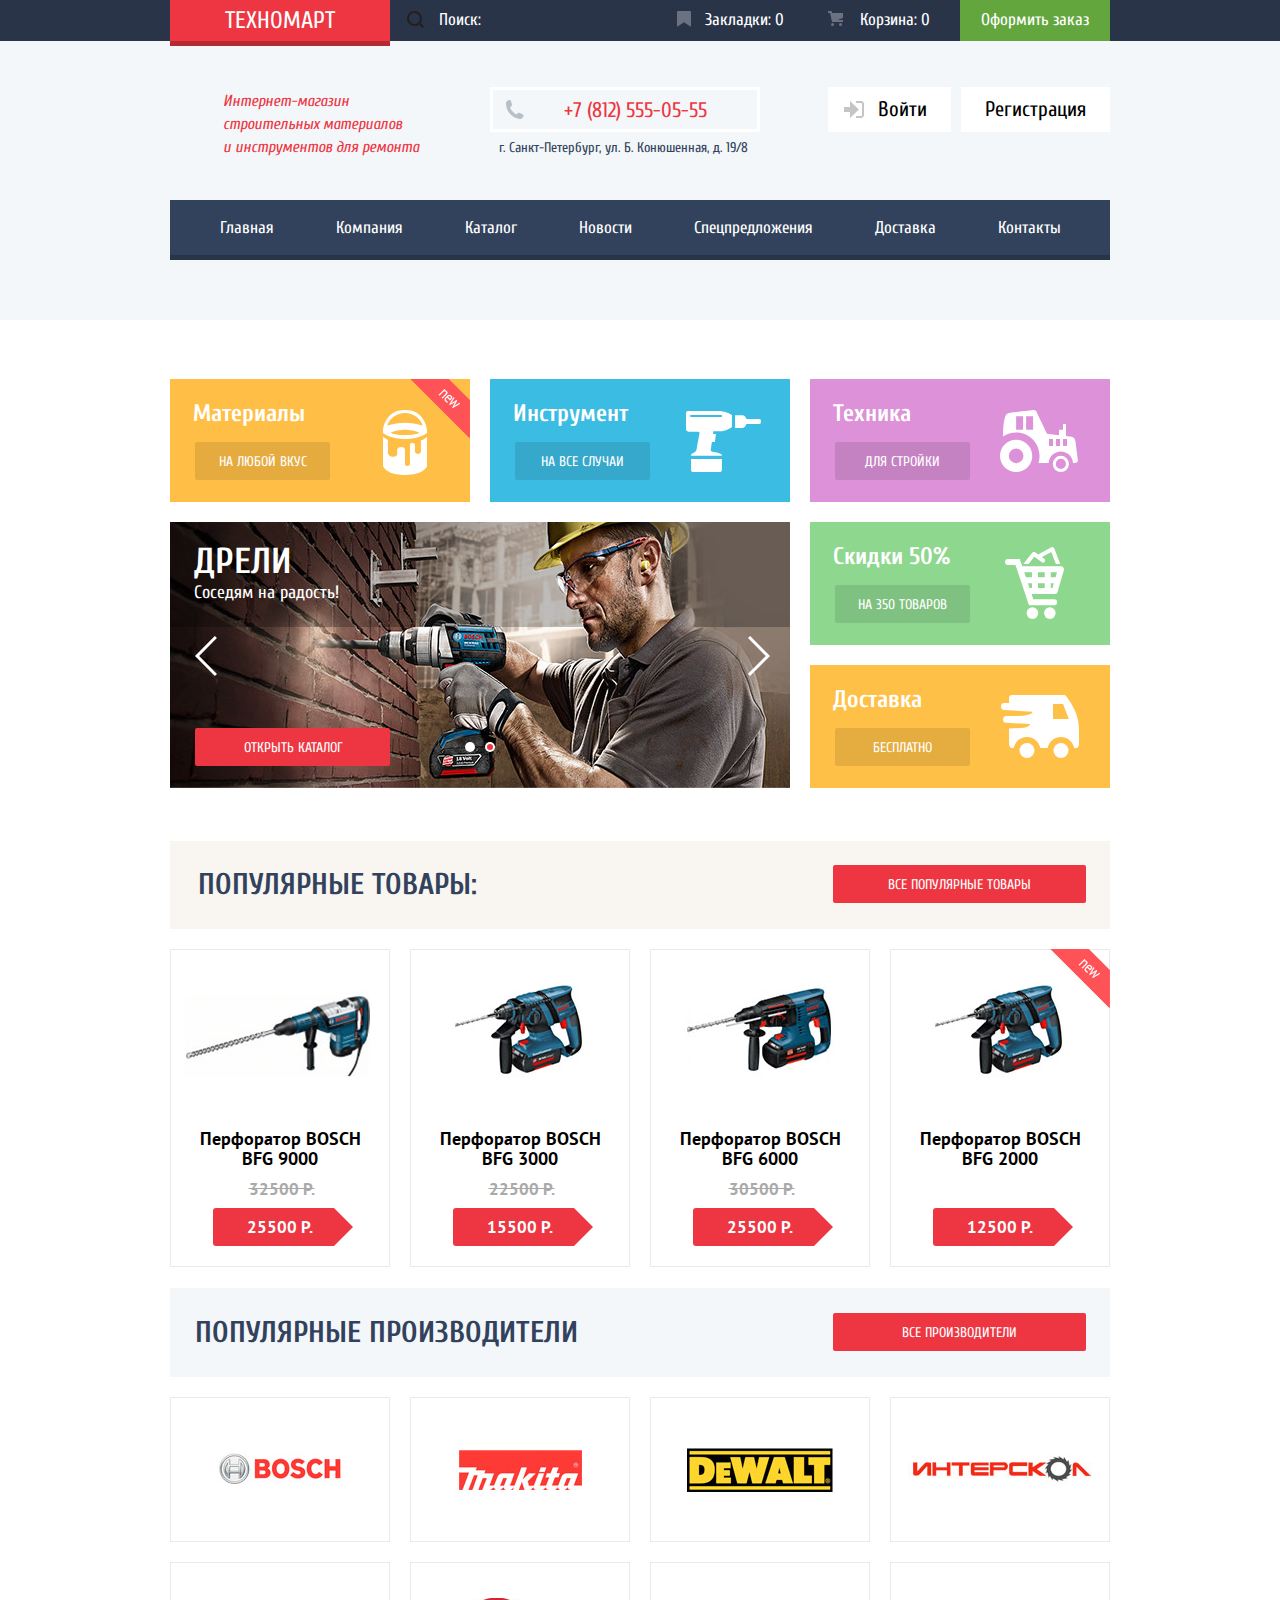
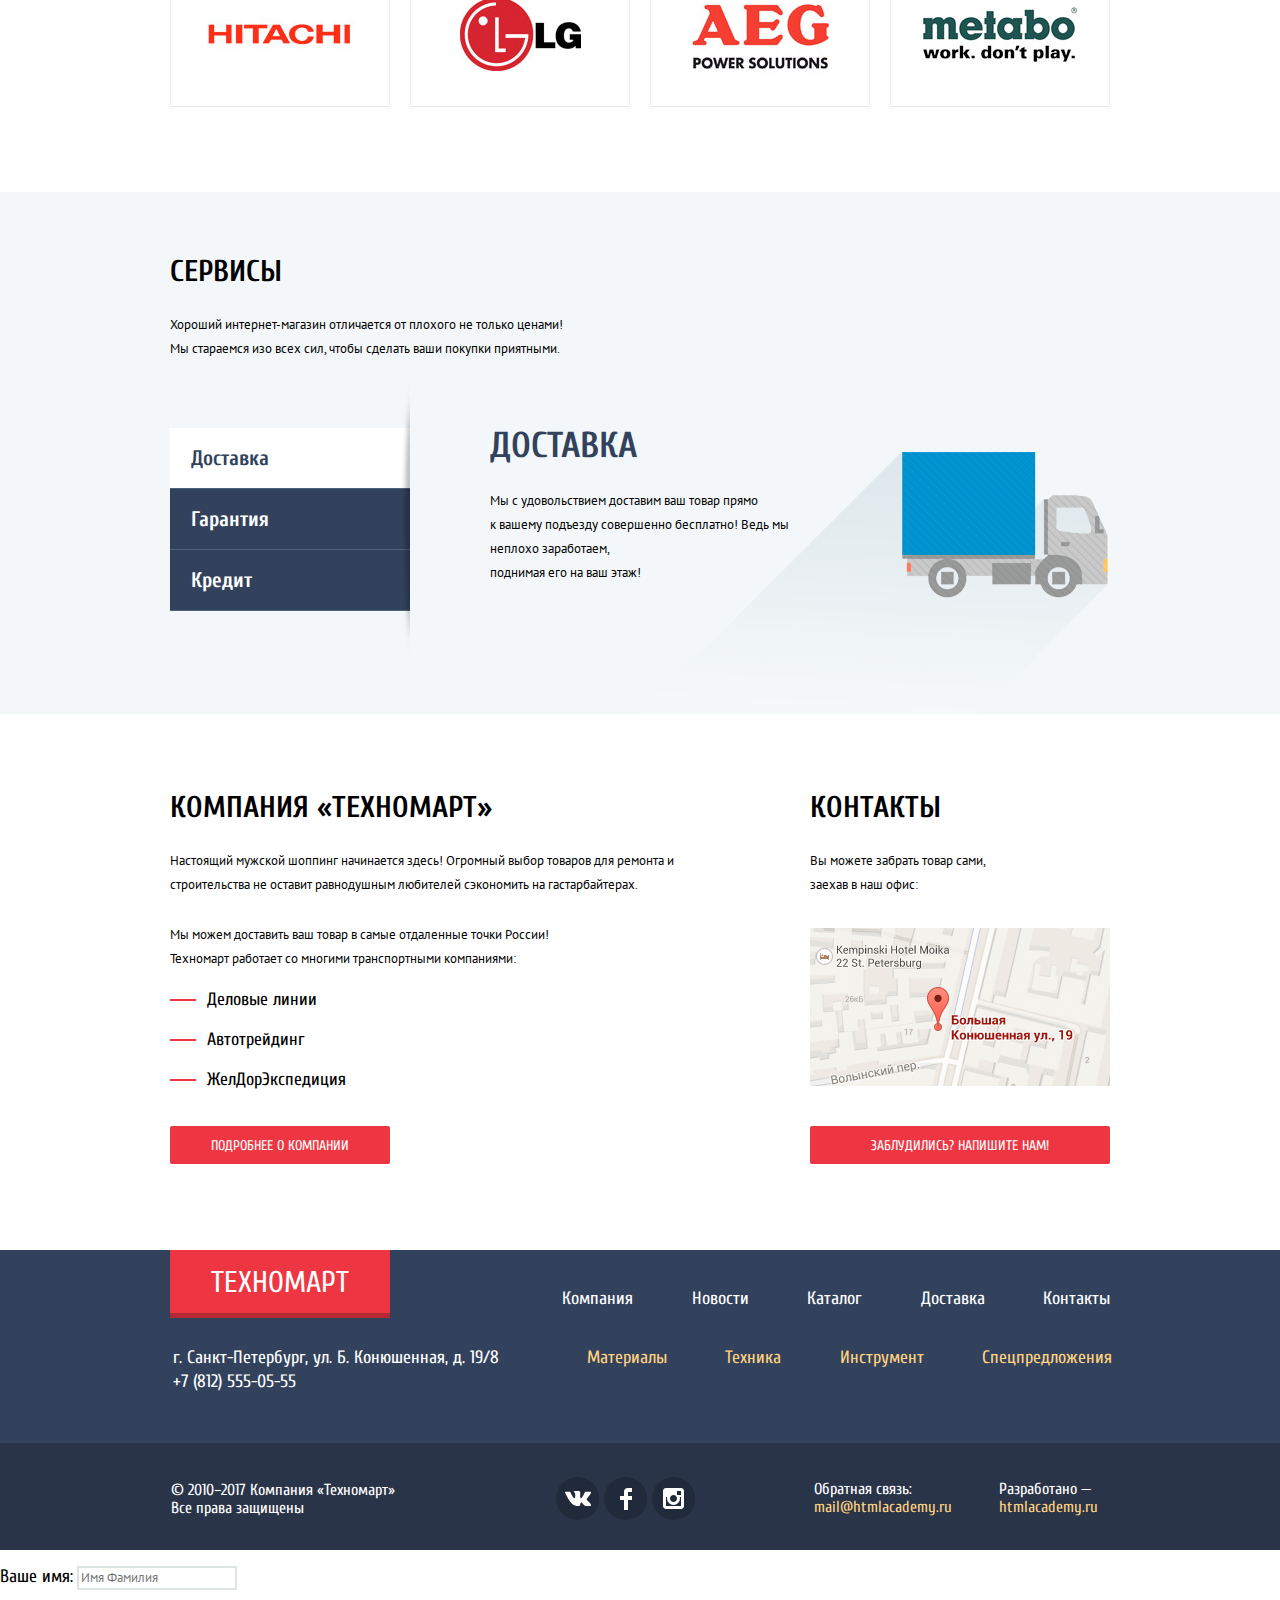
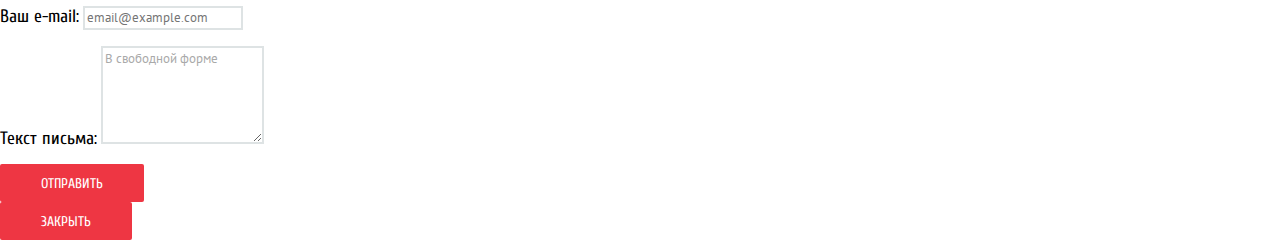
==== commit 0167a410: "Оформление мелких деталей" ====
--- a/index.html
+++ b/index.html
@@ -26,10 +26,10 @@
   		<div class="wrapper">
 	  		<div class="header-middle">
 	  			<div class="container">
-			  		<h1 class="header-h1">Интернет-магазин строительных материалов и инструментов для ремонта</h1>
+			  		<h1 class="header-h1">Интернет-магазин<br> строительных материалов<br> и инструментов для ремонта</h1>
 			  		<div class="header-contacts">
 			  			<p class="header-contacts-telephone">+7 (812) 555-05-55</p>
-			  			<p class="header-contacts-adress">г. Санкт-Петербург, ул. Б. Конюшенная, д.19/8</p>
+			  			<p class="header-contacts-adress">г. Санкт-Петербург, ул. Б. Конюшенная, д. 19/8</p>
 			  		</div>
 			  		<div>
 			  			<ul class="user-navigation">
@@ -57,46 +57,55 @@
     <main>
     	<section class="container promo-block">
 	    	<h2 class="visually-hidden">Промо-блок</h2>
-	        <ul class="promo-block-list">
-	        	<div class="promo-block-top">
-	          		<li class="promo-block-item">
-	            		<h3>Материалы</h3>
-	            		<a class="promo-block-button materials-button" href="materials.html">На любой вкус</a>
-	          		</li>
-	         		<li class="promo-block-item">
-	            		<h3>Инструмент</h3>
-	            		<a class="promo-block-button instruments-button" href="instruments.html">На все случаи</a>
-	          		</li>
-	          		<li class="promo-block-item">
-	            		<h3>Техника</h3>
-	            		<a class="promo-block-button technics-button" href="technics.html">Для стройки</a>
-	          		</li>
-	          	</div>
-	          	<div class="promo-block-bottom">
-	          		<li class="promo-block-item">
-	            		<h3>Скидки 50%</h3>
-	            		<a class="promo-block-button sale-button" href="sale.html">На 350 товаров</a>
-	          		</li>
-	          		<li class="promo-block-item">
-	            		<h3>Доставка</h3>
-	            		<a class="promo-block-button delivery-button" href="delivery.html">Бесплатно</a>
-	          		</li>
-	      		</div>
-	        </ul>
-	       	<div class="promo-block-slider">
-	       		<div class="promo-block-slider-drills">
-	       			<h3>Дрели</h3>
-		       		<p>Соседям на радость на радость</p>
-		       		<img src="img/promo_drills.jpg" width="620" height="266" alt="Дрели">
-		       		<a class="button promo-block-button" href="drills-catalog.html">Открыть каталог</a>
-	       		</div>
-	       		<div class="promo-block-slider-perforators">
-	       			<h3>Перфораторы</h3>
-		       		<p>Настоящие мужские игрушки</p>
-		       		<img src="img/promo_perforators.jpg" width="620" height="266" alt="Перфораторы">
-		       		<a class="button promo-block-button" href="drills-catalog.html">Открыть каталог</a>
-	       		</div>		
-	       	</div>
+	        <div class="promo-block-top">
+	          	<div class="promo-block-item">
+	          		<div class="flag flag-new">новинка</div>
+	            	<h3>Материалы</h3>
+	            	<a class="promo-block-button materials-button" href="materials.html">На любой вкус</a>
+	          	</div>
+	         	<div class="promo-block-item">
+	            	<h3>Инструмент</h3>
+	            	<a class="promo-block-button instruments-button" href="instruments.html">На все случаи</a>
+	          	</div>
+	          	<div class="promo-block-item">
+	            	<h3>Техника</h3>
+	            	<a class="promo-block-button technics-button" href="technics.html">Для стройки</a>
+	          	</div>
+	        </div>
+	        
+	        <div class="promo-block-slider">
+	        	<input class="visually-hidden" type="radio" id="product-1" name="toggle">
+        		<input class="visually-hidden" type="radio" id="product-2" name="toggle" checked>
+        		<div class="slider-controls">
+          			<label class="slider-controls-item slider-controls-item--1" for="product-1">Первый</label>
+          			<label class="slider-controls-item slider-controls-item--2" for="product-2">Второй</label>
+        		</div>
+        		<span class="slider-left"></span>
+        		<span class="slider-right"></span>
+        		<ul class="slider-list">
+        			<li class="slider-item">
+            			<h3>Перфораторы</h3>
+			       		<p>Настоящие мужские игрушки</p>
+            			<a class="button promo-block-button" href="drills-catalog.html">Открыть каталог</a>
+          			</li>
+          			<li class="slider-item">
+            			<h3>Дрели</h3>
+			       		<p>Соседям на радость!</p>
+            			<a class="button promo-block-button" href="drills-catalog.html">Открыть каталог</a>
+          			</li>
+        		</ul>  
+      		</div>
+
+	        <div class="promo-block-bottom">
+	          	<div class="promo-block-item">
+	            	<h3>Скидки 50%</h3>
+	            	<a class="promo-block-button sale-button" href="sale.html">На 350 товаров</a>
+	          	</div>
+	          	<div class="promo-block-item">
+	            	<h3>Доставка</h3>
+	            	<a class="promo-block-button delivery-button" href="delivery.html">Бесплатно</a>
+	          	</div>
+	      	</div>  	
     	</section>
     	<section class="container popular-products">
     		<div class="popular-products-top">
@@ -105,44 +114,54 @@
     		</div>
     		<ul class="catalog-list popular-products-list">
           		<li class="catalog-item popular-products-item">
-          			<p class="popular-products-image">
+          			<div class="catalog-image">
 		                <img src="img/bosch_bfg_9000.jpg" width="216" height="161" alt="Перфоратор BOSCH BFG 9000">
-		            </p>
-		            <a class="addtocart-button" href="#">Купить</a>
-            		<a class="addtobookmark-button" href="#">В закладки</a>
+		            </div>
+		            <div class="actions">
+		            	<a class="addtocart-button" href="#">Купить</a>
+            			<a class="addtobookmark-button" href="#">В закладки</a>
+            		</div>
 		            <a href="bosch_bfg_9000.html"><h3>Перфоратор BOSCH BFG 9000</h3></a>
-		            <p class="catalog-oldprice popular-products-oldprice">32500 ₽</p>
-		            <p class="catalog-price popular-products-price">25500 ₽</p>
+		            <p class="catalog-oldprice popular-products-oldprice">32500 Р.</p>
+		            <p class="catalog-price popular-products-price">25500 Р.</p>
             	</li>
             	<li class="catalog-item popular-products-item">
-          			<p class="popular-products-image">
+          			<div class="catalog-image">
 		               	<img src="img/bosch_bfg_3000.jpg" width="216" height="161" alt="Перфоратор BOSCH BFG 3000">
-		            </p>
-		            <a class="addtocart-button" href="#">Купить</a>
-            		<a class="addtobookmark-button" href="#">В закладки</a>
+		            </div>
+		            <div class="actions">
+		            	<a class="addtocart-button" href="#">Купить</a>
+            			<a class="addtobookmark-button" href="#">В закладки</a>
+            		</div>
 		            <a href="bosch_bfg_3000.html"><h3>Перфоратор BOSCH BFG 3000</h3></a>
-		            <p class="catalog-oldprice popular-products-oldprice">22500 ₽</p>
-		            <p class="catalog-price popular-products-price">15500 ₽</p>
+		            <p class="catalog-oldprice popular-products-oldprice">22500 Р.</p>
+		            <p class="catalog-price popular-products-price">15500 Р.</p>
             	</li>
             	<li class="catalog-item popular-products-item">
-          			<p class="popular-products-image">
+          			<div class="catalog-image">
 		                <img src="img/bosch_bfg_6000.jpg" width="216" height="161" alt="Перфоратор BOSCH BFG 6000">
-		            </p>
-		            <a class="addtocart-button" href="#">Купить</a>
-            		<a class="addtobookmark-button" href="#">В закладки</a>
+		            </div>
+		            <div class="actions">
+		            	<a class="addtocart-button" href="#">Купить</a>
+            			<a class="addtobookmark-button" href="#">В закладки</a>
+            		</div>
 		            <a href="bosch_bfg_6000.html"><h3>Перфоратор BOSCH BFG 6000</h3></a>
-		            <p class="catalog-oldprice popular-products-oldprice">30500 ₽</p>
-		            <p class="catalog-price popular-products-price">25500 ₽</p>
+		            <p class="catalog-oldprice popular-products-oldprice">30500 Р.</p>
+		            <p class="catalog-price popular-products-price">25500 Р.</p>
 		            
             	</li>
             	<li class="catalog-item popular-products-item">
-          			<p class="popular-products-image">
+            		<div class="flag flag-new">новинка</div>
+          			<div class="catalog-image">
 		                <img src="img/bosch_bfg_2000.jpg" width="216" height="161" alt="Перфоратор BOSCH BFG 2000">
-		            </p>
-		            <a class="addtocart-button" href="#">Купить</a>
-            		<a class="addtobookmark-button" href="#">В закладки</a>
+		            </div>
+		            <div class="actions">
+		            	<a class="addtocart-button" href="#">Купить</a>
+            			<a class="addtobookmark-button" href="#">В закладки</a>
+            		</div>
 		            <a href="bosch_bfg_2000.html"><h3>Перфоратор BOSCH BFG 2000</h3></a>
-		            <p class="catalog-price popular-products-price">12500 ₽</p>
+		            <p class="catalog-oldprice popular-products-oldprice"></p>
+		            <p class="catalog-price popular-products-price">12500 Р.</p>
             	</li>
             </ul>
     	</section>
@@ -200,8 +219,8 @@
 	       		<p>Хороший интернет-магазин отличается от плохого не только ценами! Мы стараемся изо всех сил, чтобы сделать ваши покупки приятными.</p>	
 	       		<div class="services-block">
 		       		<ul class="services-list">
-		       			<li class="services-list-delivery">
-		       				<button class="services-list-button" type="submit">Доставка</button> 
+		       			<li class="services-list-delivery active">
+		       				<button class="services-list-button active" type="submit">Доставка</button> 
 		       			</li>	
 		       			<li class="services-list-gaurantee">
 		       				<button class="services-list-button" type="submit">Гарантия</button> 
@@ -209,7 +228,8 @@
 		       			<li class="services-list-credit">
 		       				<button class="services-list-button" type="submit">Кредит</button> 
 		       			</li>
-		       		</ul>	
+		       		</ul>
+		       		<span class="vertical-line">  </span>	
 		       		<ul class="services-cards">
 		       			<li class="services-cards-delivery">
 		       				<h4>Доставка</h4>
@@ -218,7 +238,7 @@
 		       					поднимая его на ваш этаж!
 		       				</p>
 		       			</li>	
-		       			<li class="services-cards-gaurantee ">
+		       			<li class="services-cards-gaurantee">
 		       				<h4>Гарантия</h4>
 		       				<p>Если купленный у нас товар поломается или заискрит,<br>
 		       				 а также в случае пожара, спровоцированного его возгоранием, вы всегда можете быть уверены в нашей гарантии. Мы обменяем сгоревший товар на новый.<br>
@@ -237,28 +257,22 @@
 
         <div class="container about-contacts"> 
 	        <section class="technomart-about">
-	        	<h2>Компания "ТЕХНОМАРТ"</h2>
+	        	<h2>Компания «ТЕХНОМАРТ»</h2>
 	        	<div class="technomart-about-text">
 	        		<p>Настоящий мужской шоппинг начинается здесь! Огромный выбор товаров для ремонта и строительства не оставит равнодушным любителей сэкономить на гастарбайтерах.</p>
-	        		<p>Мы можем доставить ваш товар в самые отдаленные точки России! Техномарт работает со многими транспортными компаниями:</p>
+	        		<p>Мы можем доставить ваш товар в самые отдаленные точки России!<br> Техномарт работает со многими транспортными компаниями:</p>
 	        	</div>
 	        	<ul class="technomart-about-list">
-	        		<li class="technomart-about-item">
-	        			<p>Деловые линии</p>
-	        		</li>
-	        		<li class="technomart-about-item">
-	        			<p>Автотрейдинг</p>
-	        		</li>
-	        		<li class="technomart-about-item">
-	        			<p>ЖелДорЭкспедиция</p>
-	        		</li>
+	        		<li class="technomart-about-item">Деловые линии</li>
+	        		<li class="technomart-about-item">Автотрейдинг</li>
+	        		<li class="technomart-about-item">ЖелДорЭкспедиция</li>
 	        	</ul>
 	        	<a class="button" href="technomart_about.html">Подробнее о компании</a>
 	        </section>
 	        <section class="main-contacts">
 	        	<h2>Контакты</h2>
 	        	<p>Вы можете забрать товар сами, заехав в наш офис:</p>
-	        	<img src="<!-- img/map.jpg -->" width="940" height="446" alt="Карта">
+	        	<img src="img/map-mini.png" width="940" height="446" alt="Карта">
 	        	<a class="button write-us-link" href="write_us.html">Заблудились? Напишите нам!</a>
 	        </section>	
         </div>
@@ -267,7 +281,6 @@
 	    <div class="footer-top-line">
 	    	<div class="container">
 		    	<p class="technomart-footer-logo">Техномарт</p>
-		      	<!-- <nav> -->
 			        <ul class="footer-navigation">
 			          <li><a href="company.html">Компания</a></li>
 			          <li><a href="news.html">Новости</a></li>
@@ -275,13 +288,12 @@
 			          <li><a href="delivery.html">Доставка</a></li>
 			          <li><a href="contacts.html">Контакты</a></li>
 			        </ul>  
-			  	<!-- </nav> -->
 		  	</div>
 		</div>
 		<div class="footer-middle-line">
 			<div class="container">
-				<p>г. Санкт-Петербург, ул. Б. Конюшенная, д.19/8<br>
-	      		+7(812) 555-05-55</p>
+				<p>г. Санкт-Петербург, ул. Б. Конюшенная, д. 19/8<br>
+	      		+7 (812) 555-05-55</p>
 				<ul class="promo-block-navigation">
 					<li><a href="materials.html">Материалы</a></li>
 					<li><a href="technics.html">Техника</a></li>
@@ -293,22 +305,28 @@
 		<div class="footer-bottom-line">
 			<div class="container">
 		      	<div class="footer-copyright">
-		      		<p>© 2010-2017 Компания "Техномарт"</p>
+		      		<p>© 2010–2017 Компания «Техномарт»</p>
 		      		<p>Все права защищены</p>
 		      	</div>
 		      	<div class="footer-social">
 		        	<ul>
-		          		<li><a class="social-button" href="#">Вконтакте</a></li>
-		          		<li><a class="social-button" href="#">Фейсбук</a></li>
-		          		<li><a class="social-button" href="#">Инстаграм</a></li>
+		          		<li><a class="social-button" href="#"><span class="visually-hidden">Вконтакте</span>
+		          			<svg xmlns="http://www.w3.org/2000/svg" width="26" height="15" viewBox="0 0 26 15"><path fill="#FFF" d="M16.138 11.51c.956-.309 2.18 2.04 3.483 2.939.978.681 1.727.534 1.727.534l3.473-.05s1.815-.112.957-1.554c-.071-.12-.503-1.069-2.585-3.022-2.177-2.043-1.882-1.712.739-5.244 1.597-2.153 2.236-3.468 2.036-4.028-.192-.539-1.365-.399-1.365-.399L20.69.713c-.381.001-.704.119-.851.515-.003.004-.621 1.666-1.445 3.079-1.741 2.989-2.436 3.148-2.724 2.961-.661-.433-.494-1.737-.494-2.664 0-2.897.432-4.105-.846-4.417-.427-.104-.739-.172-1.828-.182-1.392-.021-2.574 0-3.244.329-.445.223-.786.712-.579.74.26.035.843.16 1.155.586.401.552.389 1.789.389 1.789s.229 3.411-.54 3.834c-.528.29-1.25-.302-2.803-3.016-.793-1.388-1.392-2.922-1.392-2.922s-.116-.285-.326-.441c-.25-.185-.6-.244-.6-.244L.848.684S.29.7.085.946c-.182.218-.015.668-.015.668s2.909 6.881 6.203 10.347c3.02 3.182 6.452 2.971 6.452 2.971h1.555s.469-.054.709-.312c.224-.24.214-.691.214-.691s-.031-2.109.935-2.419z"/></svg></a>
+		          		</li>
+		          		<li><a class="social-button" href="#"><span class="visually-hidden">Фейсбук</span>
+		          			<svg xmlns="http://www.w3.org/2000/svg" width="12" height="22" viewBox="0 0 12 22"><path fill="#FFF" d="M12 4V0H8a4 4 0 0 0-4 4v4H0v4h4v10h4V12h4V8H8V4h4z"/></svg></a>
+		          		</li>
+		          		<li><a class="social-button" href="#"><span class="visually-hidden">Инстаграм</span>
+		          			<svg xmlns="http://www.w3.org/2000/svg" width="21" height="21" viewBox="0 0 21 21"><path fill="#FFF" d="M18 0H3C1.35 0 0 1.35 0 3v15c0 1.65 1.35 3 3 3h15c1.65 0 3-1.35 3-3V3c0-1.65-1.35-3-3-3zm-7.5 7c1.93 0 3.5 1.57 3.5 3.5S12.43 14 10.5 14 7 12.43 7 10.5 8.57 7 10.5 7zM18 18H3V9h1.181A6.504 6.504 0 0 0 4 10.5a6.5 6.5 0 1 0 13 0 6.45 6.45 0 0 0-.181-1.5H18v9zm0-11h-4V3h4v4z"/></svg></a>
+		          		</li>
 		        	</ul>
 		      	</div>
 		      	<p class="footer-feedback">
 		      		<b>Обратная связь:</b>
 		      		<a href="https://htmlacademy.ru">mail@htmlacademy.ru</a>
 		      	</p>
-		      	<p class="footer-copyright">
-		        	<b>Разработано:</b> 
+		      	<p class="footer-developers">
+		        	<b>Разработано —</b> 
 		        	<a href="https://htmlacademy.ru">htmlacademy.ru</a>
 		      	</p>
 	      	</div>	
--- a/css/style.css
+++ b/css/style.css
@@ -15,6 +15,29 @@
   	text-decoration: none;
 }
 
+img {
+  max-width: 100%;
+  height: auto;
+}
+
+.visually-hidden:not(:focus):not(:active),
+input[type="checkbox"].visually-hidden,
+input[type="radio"].visually-hidden {
+  position: absolute;
+
+  width: 1px;
+  height: 1px;
+  margin: -1px;
+  border: 0;
+  padding: 0;
+
+  white-space: nowrap;
+
+  clip-path: inset(100%);
+  clip: rect(0 0 0 0);
+  overflow: hidden;
+}
+
 /*header*/
 
 .container {
@@ -47,11 +70,6 @@
   	background-color: #293449;
 }
 
-.top-line input {
-	width: 270px;
-	border: none;
-}
-
 .top-line a {
 	color: #ffffff;
 }
@@ -77,12 +95,107 @@
   	padding: 0;
 }
 
+.search-form {
+	position: relative;
+	margin-left: 220px;
+}
+
+.search-form input {
+	/*display: block;*/
+	/*position: relative;*/
+	padding-left: 49px;
+ 	padding-top: 11px;
+ 	padding-bottom: 12px;
+
+ 	width: 270px;
+	border: none;
+
+	background-image: url("../img/icon-search.svg");
+	background-repeat: no-repeat;
+	background-position: top 11px left 17px;
+}
+
+.search-form input:hover {
+	background-image: url("../img/icon-search-hover.svg");
+	background-repeat: no-repeat;
+	background-position: top 11px left 17px;
+}
+
+.search-form input:focus {
+	background-image: url("../img/icon-search-focus.svg");
+	background-repeat: no-repeat;
+	background-position: top 11px left 17px;
+}
+
 .bookmarks-button {
-	width: 140px;
+	display: block;
+	box-sizing: border-box;
+	position: relative;
+ 	padding-left: 45px;
+ 	padding-top: 11px;
+ 	padding-bottom: 12px;
+	width: 150px;
+}
+
+.bookmarks-button::before {
+  	content: "";
+  
+  	position: absolute;
+  	top: 11px;
+  	left: 17px;
+  
+  	width: 14px;
+  	height: 16px;
+  
+  	background-image: url("../img/icon-bookmark.svg");
+  	background-repeat: no-repeat;
+  	background-position: 0 0;
+  
+  	opacity: 0.3;
+}
+
+.bookmarks-button:hover::before,
+.basket-button:hover::before,
+.search-form:hover::after{
+  	opacity: 1;
+}
+
+.bookmarks-button:focus::before,
+.bookmarks-button:active::before,
+.basket-button:focus::before,
+.basket-button:active::before {
+	opacity: 0.5;
+}
+
+.search-form:hover::after {
+
 }
 
 .basket-button {
-	width: 160px;
+	display: block;
+	box-sizing: border-box;
+	position: relative;
+	padding-left: 50px;
+ 	padding-top: 11px;
+ 	padding-bottom: 12px;
+	width: 150px;
+}
+
+.basket-button::before {
+  	content: "";
+  
+  	position: absolute;
+  	top: 11px;
+  	left: 18px;
+  
+  	width: 15px;
+  	height: 15px;
+  
+  	background-image: url("../img/icon-cart.svg");
+  	background-repeat: no-repeat;
+  	background-position: 0 0;
+  
+  	opacity: 0.3;
 }
 
 .bookmarks-button:focus,
@@ -92,17 +205,22 @@
 }
 
 .technomart-logo {
+	position: absolute;
+	display: block;
+	box-sizing: border-box;
+
 	width: 220px;
-	padding-top: 8px;
+	padding-top: 14px;
   	padding-bottom: 8px;
 
 	font-size: 24px;
 	line-height: 24px;
 	text-align: center;
-	vertical-align: middle;
 	color: #ffffff;
 	text-transform: uppercase;
   	background-color: #ee3643;
+
+  	border-bottom: 5px solid #b52933;
 }
 
 .technomart-logo:hover {
@@ -121,8 +239,14 @@
 }
 
 .place-order {
+	display: block;
+	box-sizing: border-box;
+	
+ 	padding-top: 11px;
+ 	padding-bottom: 12px;
 	width: 150px;
 
+	text-align: center;
 	vertical-align: middle;
 	color: #ffffff;
   	background-color: #63a63e;
@@ -142,7 +266,6 @@
 .header-middle {
 	display: flex;
 	justify-content: center;
-	width: 100%;
 
 	margin-bottom: 40px;
 }
@@ -164,21 +287,62 @@
 	font-size: 16px;
 	line-height: 23px;
 	font-weight: 400;
+
+	margin: 0;
+	padding-left: 53px;
+	padding-top: 3px;
+
+	box-sizing: border-box;
+}
+
+.header-contacts {
+	display: flex;
+	flex-direction: column;
+
+	width: 300px;
+	box-sizing: border-box;
 }
 
 .header-contacts-telephone {
-	width: 300px;
+	display: block;
+	box-sizing: border-box;
+	position: relative;
+	width: 270px;
 
 	color: #ee3643;
 	font-size: 21px;
 	line-height: 21px;
 	font-weight: 400;
 
+	margin: 0;
+	padding-top: 10px;
+	padding-bottom: 8px;
+	padding-left: 71px;
+
 	border: 3px solid #ffffff;
+}
+
+.header-contacts-telephone::before {
+  	content: "";
+  
+  	position: absolute;
+  	top: 10px;
+  	left: 12px;
+  
+  	width: 19px;
+  	height: 19px;
+  
+  	background-image: url("../img/icon-phone.svg");
+  	background-repeat: no-repeat;
+  	background-position: 0 0;
 }
 
 .header-contacts-adress {
 	width: 300px;
+
+	margin: 0;
+	padding-top: 4px;
+	padding-left: 9px; 
 
 	color: #32425c;
 	font-size: 14px;
@@ -198,11 +362,28 @@
 .promo-block-navigation,
 .footer-social ul,
 .pagination-list,
-.sorting-list {
+.sorting-list,
+.technomart-about-list {
 	list-style: none;
 }
 
+.user-navigation {
+	display: flex;
+	justify-content: flex-end;
+
+	margin: 0;
+
+	width: 300px;
+	box-sizing: border-box;
+}
+
 .user-navigation a {
+	display: block;
+
+	margin: 0;
+	margin-left: 10px;
+	padding: 12px 24px;
+
 	color: #000000;
 	font-size: 21px;
 	line-height: 21px;
@@ -219,52 +400,61 @@
 	color: rgba(0, 0, 0, 0.3);
 }
 
-.login-active p {
-	color: #000000;
-	font-size: 21px;
-	line-height: 21px;
-	font-weight: 400;
-
-	background-color: #ffffff;
-}
-
-.login-active p:focus {
-	color: rgba(0, 0, 0, 0.3);
-}
-
-.login-active a {
-	font: inherit;
-	text-decoration: underline;
-	color: #32425c;
-}
-
-.login-active a:hover {
-	color: #ee3643;
-}
-
-.login-active a:focus {
-	color: rgba(238, 54, 67, 0.3);
+.login-link a{
+	position: relative;
+	padding-left: 50px;
+}
+
+.login-link a::before {
+  	content: "";
+  
+  	position: absolute;
+  	top: 14px;
+  	left: 16px;
+  
+  	width: 20px;
+  	height: 17px;
+  
+  	background-image: url("../img/icon-login.svg");
+  	background-repeat: no-repeat;
+  	background-position: 0 0;
+}
+
+.login-link a:hover::before {
+  	background-image: url("../img/icon-login-hover.svg");
+  	background-repeat: no-repeat;
+  	background-position: 0 0;
+}
+
+.login-link a:focus::before,
+.login-link a:active::before  {
+  	background-image: url("../img/icon-login.svg");
+  	background-repeat: no-repeat;
+  	background-position: 0 0;
 }
 
 .site-navigation {
 	display: flex;
-	justify-content: space-between;
-
-	margin: 0;
-	padding: 17px 52px;
-
+	justify-content: center;
+	flex-wrap: wrap;
+
+	margin: 0;
+	padding: 0;
+	
 	font-size: 17px;
   	line-height: 17px;
   	color: #ffffff;
 
   	background-color: #32425c;
-}
-
-.site-navigation li {
-	padding: 15px auto;
+  	border-bottom: 5px solid #293449;
 }
 
 .site-navigation a {
+	display: block;
+	margin: 0;
+	padding: 19px 31px;
+
+  	vertical-align: middle;
 	color: #ffffff;
 }
 
@@ -282,15 +472,20 @@
 }
 
 /*index.html main*/
-.promo-block-list {
-	margin: 0;
-	padding: 0;
+.promo-block {
+	margin-top: 59px;
+	margin-bottom: 53px;
 }
 
 .promo-block-item {
 	width: 300px;
+	min-height: 123px;
 
 	margin-bottom: 20px;
+}
+
+.promo-block-bottom .promo-block-item:last-child {
+	margin-bottom: 0px;
 }
 
 .promo-block-top {
@@ -303,22 +498,39 @@
 	flex-direction: column;
 	justify-content: space-between;
 	align-items: flex-end;
-
+}
+
+.promo-block-item {
+	position: relative;
 }
 
 .promo-block-item h3 {
+	margin: 0;
+	margin-bottom: 13px;
+	padding: 0;
+	padding-top: 20px;
+	padding-left: 23px;
+
 	font-size: 24px;
   	line-height: 30px;
   	color: #ffffff;
 }
 
 .promo-block-item a {
+	display: block;
+	width: 135px;
+	margin-left: 25px;
+	padding-top: 11px;
+	padding-bottom: 9px;
+
 	font-size: 14px;
   	line-height: 18px;
   	text-transform: uppercase;
   	color: #ffffff;
+  	text-align: center;
 
   	background-color: rgba(0, 0, 0, 0.1);
+  	border-radius: 2px;
 }
 
 .promo-block-item a:hover {
@@ -333,110 +545,438 @@
   	background-color: rgba(0, 0, 0, 0.3);
 }
 
-.promo-block-item:nth-child(1) {
+.promo-block-top .promo-block-item:nth-child(1) {
 	color: #ffffff;
 
   	background-color: #ffbf47;
 }
 
-.promo-block-item:nth-child(2) {
+.promo-block-top .promo-block-item:nth-child(1)::before {
+	content: "";
+  
+  	position: absolute;
+  	top: 31px;
+  	left: 213px;
+  
+  	width: 44px;
+  	height: 65px;
+  
+  	background-image: url("../img/icon-1.svg");
+  	background-repeat: no-repeat;
+  	background-position: 0 0;	
+}
+
+.promo-block-top .promo-block-item:nth-child(2) {
 	color: #ffffff;
 
   	background-color: #3bbce3;
 }
 
-.promo-block-item:nth-child(3) {
+.promo-block-top .promo-block-item:nth-child(2)::before {
+	content: "";
+  
+  	position: absolute;
+  	top: 32px;
+  	left: 196px;
+  
+  	width: 75px;
+  	height: 61px;
+  
+  	background-image: url("../img/icon-2.svg");
+  	background-repeat: no-repeat;
+  	background-position: 0 0;	
+}
+
+.promo-block-top .promo-block-item:nth-child(3) {
 	color: #ffffff;
 
   	background-color: #dc91d8;
 }
 
-.promo-block-item:nth-child(4) {
+.promo-block-top .promo-block-item:nth-child(3)::before {
+	content: "";
+  
+  	position: absolute;
+  	top: 31px;
+  	left: 190px;
+  
+  	width: 78px;
+  	height: 62px;
+  
+  	background-image: url("../img/icon-3.svg");
+  	background-repeat: no-repeat;
+  	background-position: 0 0;	
+}
+
+.promo-block-bottom .promo-block-item:nth-child(1) {
 	color: #ffffff;
 
   	background-color: #8ed78f;
 }
 
-.promo-block-item:nth-child(5) {
+.promo-block-bottom .promo-block-item:nth-child(1)::before {
+	content: "";
+  
+  	position: absolute;
+  	top: 25px;
+  	left: 195px;
+  
+  	width: 59px;
+  	height: 72px;
+  
+  	background-image: url("../img/icon-4.svg");
+  	background-repeat: no-repeat;
+  	background-position: 0 0;	
+}
+
+.promo-block-bottom .promo-block-item:nth-child(2) {
 	color: #ffffff;
 
   	background-color: #ffc047;
 }
 
-.promo-block-slider h3 {
+.promo-block-bottom .promo-block-item:nth-child(2)::before {
+	content: "";
+  
+  	position: absolute;
+  	top: 30px;
+  	left: 191px;
+  
+  	width: 78px;
+  	height: 63px;
+  
+  	background-image: url("../img/icon-5.svg");
+  	background-repeat: no-repeat;
+  	background-position: 0 0;	
+}
+
+.promo-block-slider {
+	position: relative;
+	float: left;
+	width: 620px;
+}
+
+.slider-controls {
+  	position: absolute;
+  	left: 50%;
+  	bottom: 104px;
+  	z-index: 100;
+  
+  	width: 160px;
+  	height: 18px;
+
+  	text-align: center;
+  	font-size: 0;
+  	transform: translateX(-50%);
+}
+
+.slider-controls label {
+  	position: relative;
+  
+  	display: inline-block;
+  	width: 0px;
+  	height: 135px;
+  	padding: 10px;
+  
+  	border-radius: 50%;
+  	color: #ee3643;
+  	cursor: pointer;
+}
+
+.slider-controls label::after {
+  	content: "";
+  
+  	position: absolute;
+  	top: 73px;
+  	left: 5px;
+  	z-index: 1;
+  
+  	width: 10px;
+  	height: 10px;
+  
+  	background: #ffffff;
+  
+  	border-radius: 50%;
+}
+
+.slider-list {
+  	margin: 0;
+  	padding: 0;
+  
+  	list-style: none;
+}
+
+.slider-item {
+  	display: none;
+  	padding-bottom: 25px;
+}
+
+.slider-left {
+	content: "";
+  
+  	position: absolute;
+  	z-index: 1;
+  	top: 114px;
+  	left: 25px;
+  
+  	width: 22px;
+  	height: 40px;
+  
+  	background-image: url("../img/icon-left.svg");
+  	background-repeat: no-repeat;
+  	background-position: 0 0;	
+}
+
+.slider-right {
+	content: "";
+  
+  	position: absolute;
+  	z-index: 1;
+  	top: 114px;
+  	left: 578px;
+  
+  	width: 22px;
+  	height: 40px;
+  
+  	background-image: url("../img/icon-right.svg");
+  	background-repeat: no-repeat;
+  	background-position: 0 0;	
+}
+
+.slider-item:nth-child(2) {
+  	background-image: url("../img/promo_drills.jpg");
+  	background-repeat: no-repeat;
+  	background-position: 100% 0;
+}
+
+.slider-item:nth-child(1) {
+  	background-image: url("../img/promo_perforators.jpg");
+  	background-repeat: no-repeat;
+  	background-position: 100% 0;
+}
+
+
+#product-1:checked ~ .slider-list .slider-item:nth-child(1) {
+  	display: block;
+}
+
+#product-2:checked ~ .slider-list .slider-item:nth-child(2) {
+  	display: block;
+}
+
+#product-1:checked ~ .slider-controls .slider-controls-item--1::before,
+#product-2:checked ~ .slider-controls .slider-controls-item--2::before {
+  	content: "";
+  	position: absolute;
+  	left: 50%;
+  	top: 50%;
+  	z-index: 2;
+  	width: 6px;
+  	height: 6px;
+  	margin: -3px;
+  	background-color: #ee3643;
+  	border-radius: 50%;
+}
+
+.slider-item h3 {
+	margin: 0;
+	padding: 0;
+	padding-top: 22px;
+	padding-left: 24px;
+
 	font-size: 36px;
   	line-height: 36px;
   	text-transform: uppercase;
   	color: #ffffff;
-
-  	background-color: #32425c;
-}
-
-.promo-block-slider p {
+}
+
+.slider-item p {
+	margin: 0;
+	padding: 0;
+	padding-top: 1px;
+	padding-left: 24px;
+
 	font-size: 18px;
   	line-height: 24px;
   	color: #ffffff;
-
-  	background-color: #32425c;
-}
-
-.promo-block-slider a:hover {
-	color: #ffffff;
-
-  	background-color: #ca2c37;
-}
-
-.promo-block-slider a:focus {
-	color: #ffffff;
-
-  	background-color: #ba2732;
+}
+
+.slider-item a {
+	margin-top: 123px;
+	margin-left: 25px;
+	padding-left: 49px;
+	padding-right: 47px;
 }
 
 .button {
+	display: inline-block;
+	margin: 0px;
+	padding-top: 11px;
+	padding-right: 41px;
+	padding-bottom: 9px;
+	padding-left: 41px;
+
 	font-size: 14px;
   	line-height: 18px;
   	text-align: center;
-  	vertical-align: middle;
+  	/*vertical-align: middle;*/
   	color: #ffffff;
   	text-transform: uppercase;
 
   	background-color: #ee3643;
-}
-
-.catalog-item {
-	border: 1px solid #eaeaea;
-}
-
-.popular-products-top {
+  	border-radius: 2px;
+}
+
+.button:hover {
+	color: #ffffff;
+	background-color: #ca2c37;
+}
+
+.button:focus,
+.button:active {
+	color: #ffffff;
+	background-color: #ba2732;
+}
+
+.popular-products {
+	margin-bottom: 21px;
+}
+
+.popular-products-top,
+.popular-manufacturers-top {
 	display: flex;
 	justify-content: space-between;
 	
-	padding-left: 30px;
+	margin: 0px;
+	padding: 0px;
+
+	color: #ffffff;
+	background-color: #f9f5f0;
+}
+
+.popular-products-top a {
+	align-items: flex-end;
+}
+
+.popular-products-top .button {
+	margin-top: -2px;
+	margin-right: 24px;
+	padding-right: 55px;
+	padding-left: 55px;
+	align-self: center;
+}
+
+.catalog-list {
+	font-size: 0;
+	margin: 0px auto;
+	padding: 0;
+}
+
+.catalog-item {
+	position: relative;
+	display: inline-block;
+	width: 218px;
+	margin-right: 20px;
+    margin-top: 20px;
+    text-align: center;
+
+    font-size: 16px;
+
+	border: 1px solid #eaeaea;
+}
+
+.popular-products-item:nth-child(4n) {
+	margin-right: 0px;
+}
+
+.catalog .catalog-item:nth-child(3n) {
+	margin-right: 0px;
+}
+
+.catalog-item .flag,
+.promo-block-item .flag {
+    position: absolute;   
+    width: 60px;
+    height: 60px;
+    text-indent: -1000px;
+    overflow: hidden;
+     z-index: 20;
+}
+
+.promo-block-item .flag {
+	top: 0px;
+    right: 0px;
+}
+
+.catalog-item .flag {
+	top: -1px;
+    right: -1px;
+}
+
+.catalog-item .flag-new,
+.promo-block-item .flag-new {
+    background:url("../img/new-flag.png") no-repeat 0 0;
+}
+
+.catalog-item .actions{
+    position:absolute;
+    top:0;
+    left:0;
+    width:218px;
+    height:88px;
+    padding:40px 0;
+    background-color:rgba(255,255,255,0.9);
+    z-index:10;
+}
+.catalog-item .actions .addtocart-button,
+.catalog-item .actions .addtobookmark-button{
+    display:block;
+    width:129px;
+    margin:0 auto;
+    margin-bottom:7px;
+    padding:7px 0;
+    border:3px solid #63a63e;
+    border-bottom-color:#367315; 
+    background-color:#63a63e;
+    color:white;
+    font-size:14px;
+    font-weight:normal;
+    font-family:"Cuprum", sans-serif;
+    line-height:18px;
+    text-decoration:none;
+    text-transform:uppercase;    
+    border-radius:3px;
+}
+
+.catalog-item .actions .addtocart-button{
+    color:#32425c;
+    background:white;
+    border-bottom-color:#63a63e;
+}
+
+.catalog-item .actions{
+    display:none;
+}
+
+.catalog-item:hover .actions{
+    display:block;
+}
+
+.catalog-image {
+	width:216px;
+    height:161px;
+    margin: 0;s
+}
+
+.popular-products h2 {
+	margin: 0px;
+	padding: 0px;
+
+	padding-top: 29px;
+	padding-left: 28px;
 	padding-right: 24px;
-	margin-bottom: 20px;
-
-	color: #ffffff;
-	background-color: #f9f5f0;
-}
-
-.popular-products-top .button {
-	align-self: center;
-}
-
-.popular-products-list {
-	display: flex;
-	justify-content: space-between;
-
-	margin-bottom: 20px;
-	padding: 0;
-}
-
-.popular-products-item {
-	width: 220px;
-}
-
-.popular-products h2,
-.popular-manufacturers h2 {
+	padding-bottom: 29px;
+
 	font-size: 30px;
   	line-height: 30px;
   	color: #32425c;
@@ -450,6 +990,12 @@
   	font-weight: 700;
   	text-align: center;
   	color: #000000;
+
+
+  	min-height: 40px;
+    padding: 0 26px;
+   	margin: 0px; 
+   	margin-top: 18px; 
 }
 
 .catalog-item p {
@@ -461,81 +1007,73 @@
 }
 
 .catalog-oldprice {
+	min-height: 20px;
+	margin: 0;
+    margin-top: 0px;
+    margin-bottom: 8px;
+    padding: 0;
+    padding-top: 11px;
+    padding-left: 3px;
 	color: #a9a9a9;
 	text-decoration: line-through;
 }
 
 .catalog-price {
-	color: #ffffff;
-
-	background-color: #ee3643;
-}
-
-.addtocart-button {
-	font-size: 14px;
-  	line-height: 18px;
-  	color: #ffffff;
-  	text-transform: uppercase;
-
-  	background-color: #63a63e;
-}
-
-.addtocart-button:hover {
-	color: #ffffff;
-
-	background-color: #5fbb2d;
-}
-
-.addtocart-button:focus,
-.addtocart-button:active {
-	color: #ffffff;
-
-	background-color: #518534;
-}
-
-.addtobookmark-button {
-	font-size: 14px;
-  	line-height: 18px;
+	position: relative;
+    width: 80px;
+    margin: auto;
+    margin-bottom: 20px;
+    padding: 10px 27px;
+    color: white;
+    background: #ee3643;
+    border-radius: 3px;
+}
+
+.catalog-price:after{
+    content: "";
+    position: absolute;
+    top: 0;
+    right: -25px;
+    width: 0;
+    height: 0;
+    border: 19px solid white;
+    border-left-color: #ee3643;
+}
+
+.popular-manufacturers {
+	margin-bottom: 65px;
+}
+
+.popular-manufacturers-top {
+	display: flex;
+	justify-content: space-between;
+	
+	margin-bottom: 20px;
+
+	color: #ffffff;
+	background-color: #f9f5f0;
+}
+
+.popular-manufacturers h2 {
+	margin: 0px;
+	padding: 0px;
+
+	padding-top: 30px;
+	padding-left: 25px;
+	padding-bottom: 29px;
+
+	font-size: 30px;
+  	line-height: 30px;
   	color: #32425c;
   	text-transform: uppercase;
-
-  	border: 3px solid #63a63e;
-  	border-radius: 2px;
-
-  	background-color: #ffffff;
-}
-
-.addtobookmark-button:hover {
-	color: #32425c;
-
-	border: 3px solid #32425c;
-  	border-radius: 2px;
-  	
-  	background-color: #ffffff;
-}
-
-.addtobookmark-button:focus {
-	color: rgba(50, 66, 92, 0.3);
-
-	border: 3px solid rgba(50, 66, 92, 0.3);
-  	border-radius: 2px;
-  	
-  	background-color: #ffffff;
-}
-
-.popular-manufacturers-top {
-	display: flex;
-	justify-content: space-between;
-	
-	padding-left: 30px;
-	padding-right: 24px;
-	margin-bottom: 20px;
-
-	color: #ffffff;
-	background-color: #f9f5f0;
 }
 
 .popular-manufacturers-top .button {
+	margin-top: -2px;
+	margin-right: 24px;
+	padding-right: 69px;
+	padding-left: 69px;
+	align-self: center;
 	align-self: center;
 }
 
@@ -543,38 +1081,43 @@
 	display: flex;
 	flex-wrap: wrap;
 	justify-content: space-between;
-
-	margin-bottom: 85px;
+	align-items: flex-start;
+
+	font-size: 0;
+	margin: 0;
 	padding: 0;
 }
 
 .popular-manufacturers-item {
-
-	width: 220px;
-	min-height: 145px;
-
-	margin-bottom: 20px;
-	border: 1px solid #eaeaea;
+    margin-bottom: 20px;
+}
+
+.popular-manufacturers-item a {
+    display: flex; 
+    justify-content: center;
+    align-items: center;
+
+    width: 218px;
+    height: 143px;
+
+    border: 1px solid #eaeaea;
+}
+
+.popular-manufacturers-item img {
+
 }
 
 .popular-manufacturers-top,
 .services {
-	color: #000000;
+    color: #000000;
 
   	background-color: #f3f7f9;
-}
-
-.services {
-	padding-top: 63px;
-}
-
-.popular-manufacturers-item a{
-	border: 1px solid #eaeaea;
 }
 
 .popular-manufacturers-item a:hover{
 	box-shadow: 0px 10px 25px 0px rgba(41, 52, 73, 0.5); 
 }
+
 
 .popular-manufacturers-item a:focus{
 	opacity: 0.3;
@@ -583,11 +1126,12 @@
 
 .services {
 	margin-bottom: 77px;
+	padding-top: 65px;
 }
 
 .services h2{
 	margin: 0;
-	margin-bottom: 30px;
+	margin-bottom: 26px;
 	padding: 0;
 
 	font-size: 30px;
@@ -598,7 +1142,7 @@
 
 .services p{
 	margin: 0;
-	margin-bottom: 72px;
+	margin-bottom: 67px;
 	padding: 0;
 	width: 400px;
 
@@ -621,14 +1165,14 @@
 	margin: 0;
   	padding: 0;
 }
-
+  	
 .services-list button {
 	width: 240px;
 	text-align: left;
 
 	padding-top: 15px;
 	padding-left: 21px;
-	padding-bottom: 18px;
+	padding-bottom: 15px;
 }
 
 .services-list .services-list-button{
@@ -637,6 +1181,7 @@
   	font-weight: 700;
   	color: #ffffff;
   	border: none;
+    border-bottom: 1px solid #4e637c;
 
   	background-color: #32425c;
 }
@@ -647,19 +1192,35 @@
   	background-color: #293449;
 }
 
-.services-list .services-list-button:active{
+.services-list-button.active,
+.services-list .services-list-button:focus,
+.services-list .services-list-button:active {
   	color: #32425c;
 
   	background-color: #ffffff;
 }
 
+.vertical-line {
+	margin-top: -45px;
+	margin-left: -90px;
+	padding: 0px 5px;
+	background-image: url("../img/line.png");
+  	background-position: 100% 0px;
+  	background-repeat: no-repeat;
+}
+
 .services-cards {
-	width: 630px;
-
-	margin: 0;
-	padding: 0;
-}
-
+	width: 620px;
+
+	margin: 0;
+	padding: 0;
+}
+
+.services-cards li {
+	min-height: 285px;
+
+	border-bottom: 1px solid rgba(0, 0, 0, 0)
+}
 
 .services-cards h4{
 	margin: 0;
@@ -672,18 +1233,51 @@
   	text-transform: uppercase;
 }
 
+.services-cards p {
+	width: 300px;
+	margin-bottom: 26px;
+}
+
+.services-cards li:nth-child(1) {
+	
+	background-image: url("../img/delivery.png");
+  	background-position: 99% 100%;
+  	background-repeat: no-repeat;
+}
+
+.services-cards li:nth-child(2) {
+	display: none;
+	background-image: url("../img/gaurantee.png");
+  	background-position: 100% 100%;
+  	background-repeat: no-repeat;
+}
+
+.services-cards li:nth-child(3) {
+	display: none;
+	background-image: url("../img/credit.png");
+  	background-position: 99% 100%;
+  	background-repeat: no-repeat;
+}
+
+.services-cards-credit a {
+	margin: 0;
+
+	padding-left: 45px;
+	padding-right: 45px;
+}
+
 .about-contacts {
 	display: flex;
 	justify-content: space-between;
 
-	margin-bottom: 85px;
+	margin-bottom: 86px;
 }
 
 .technomart-about {
 	width: 540px;
 }
 
-.technomart-about h2{
+.technomart-about h2 {
 	font-size: 30px;
   	line-height: 30px;
   	color: #000000;
@@ -691,20 +1285,50 @@
 
   	margin: 0;
 	padding: 0;
-}
-
-.technomart-about-text p{
+	padding-top: 2px;
+}
+
+.technomart-about-text p {
 	font-family: "PT Sans", Arial, sans-serif;
 	font-size: 13px;
   	line-height: 24px;
   	font-weight: 400;
   	color: #000000;
+
+  	margin: 0;
+  	padding-top: 26px;
+}
+
+.technomart-about-list {
+	margin: 0;
+	padding: 0;
 }
 
 .technomart-about-list li{
+	position: relative;
 	font-size: 18px;
   	line-height: 20px;
   	color: #000000;
+
+  	padding: 0;
+  	padding-top: 19px;
+  	padding-bottom: 1px;
+  	padding-left: 37px;
+}
+
+.technomart-about-list li:before{
+	content: "";
+
+	position: absolute;
+	top: 28px;
+	left: 0px;
+
+	padding: 0px 12px;
+	border: 1px solid #ee3643;
+}
+
+.technomart-about .button {
+	margin-top: 35px;
 }
 
 .main-contacts {
@@ -714,6 +1338,7 @@
 .main-contacts h2{
 	margin: 0;
 	padding: 0;
+	padding-top: 2px;
 
 	font-size: 30px;
   	line-height: 30px;
@@ -721,28 +1346,243 @@
   	text-transform: uppercase;
 }
 
-.main-contacts p{
+.main-contacts p {
 	font-family: "PT Sans", Arial, sans-serif;
 	font-size: 13px;
   	line-height: 24px;
   	font-weight: 400;
   	color: #000000;
+
+  	width: 200px;
+
+  	margin: 0;
+  	padding-top: 26px;
+}
+
+.main-contacts img {
+	margin-top: 31px;
+	margin-bottom: 36px;
+}
+
+.main-contacts a {
+	margin: 0;
+	padding: 0;
+	padding-top: 11px;
+	padding-bottom: 9px;
+
+}
+
+.write-us-link {
+	width: 300px;
 }
 
 /*catalog.html main*/
 
+.login-active {
+	display: flex;
+	flex-direction: column;
+	justify-content: flex-start;
+
+	margin: 0;
+	padding: 0;
+
+	width: 300px;
+}
+
+.profile-and-logout {
+	display: flex;
+	justify-content: space-between;
+	position: relative;
+	color: #000000;
+	background-color: #ffffff;
+}
+
+.header-username {
+	display: block;
+	position: relative;
+
+	margin: 0;
+	padding-top: 12px;
+	padding-bottom: 10px;
+	padding-left: 47px;
+
+	color: #000000;
+	font-size: 21px;
+	line-height: 21px;
+	font-weight: 400;
+
+	background-color: #ffffff;
+}
+
+.header-usernamefocus,
+.header-username:active {
+	color: rgba(0, 0, 0, 0.3);
+}
+
+.header-username::before {
+  	content: "";
+  
+  	position: absolute;
+  	top: 13px;
+  	left: 14px;
+  
+  	width: 20px;
+  	height: 19px;
+  
+  	background-image: url("../img/icon-user.svg");
+  	background-repeat: no-repeat;
+  	background-position: 0 0;
+}
+
+.header-username:hover::before {
+  	background-image: url("../img/icon-user-hover.svg");
+  	background-repeat: no-repeat;
+  	background-position: 0 0;
+}
+
+.header-username:focus::before,
+.header-username:active::before  {
+  	background-image: url("../img/icon-user.svg");
+  	background-repeat: no-repeat;
+  	background-position: 0 0;
+}
+
+.logout-link {
+  	content: "";
+  
+  	position: absolute;
+  	top: 14px;
+  	left: 269px;
+  
+  	width: 21px;
+  	height: 17px;
+  
+  	background-image: url("../img/icon-logout.svg");
+  	background-repeat: no-repeat;
+  	background-position: 0 0;
+}
+
+.logout-link:hover {
+  	background-image: url("../img/icon-logout-hover.svg");
+  	background-repeat: no-repeat;
+  	background-position: 0 0;
+}
+
+.logout-link:focus,
+.logout-link:active  {
+  	background-image: url("../img/icon-logout.svg");
+  	background-repeat: no-repeat;
+  	background-position: 0 0;
+}
+
+.profile-links {
+	display: flex;
+	justify-content: flex-start;
+
+	margin-left: 18px;
+}
+
+.profile-links a {
+	margin: 0;
+	padding: 0;
+	padding-top: 9px;
+	
+
+	font: inherit;
+	text-decoration: underline;
+	color: #32425c;
+}
+
+.profile-links a:hover {
+	color: #ee3643;
+}
+
+.profile-links a:focus {
+	color: rgba(238, 54, 67, 0.3);
+}
+
+.profile-links span {
+	width: 4px;
+	height: 4px;
+	background-color: #32425c;
+	border-radius: 50%;
+
+	margin-top: 16px;
+	margin-left: 16px;
+	margin-right: 13px;
+}
+
 .breadcrumbs {
 	display: flex;
+	justify-content: flex-start;
+  	flex-wrap: wrap;
 
   	list-style: none;
-  	padding: 0;
-  	padding-top: 20px;
   	margin: 0;
   	margin-bottom: 20px;
+  	padding: 0;
+  	padding-top: 19px;
 }
 
 .breadcrumbs li {
-	padding-left: 40px;
+	position: relative;
+
+  	margin-right: 10px;
+  	padding-left: 32px;
+}
+
+.breadcrumbs li:last-child {
+  	margin-right: 0;
+}
+
+.breadcrumbs li:first-child {
+	margin-right: 0px;
+	padding-left: 23px;
+}
+
+.breadcrumbs-main::after {
+	content: "";
+
+  	position: absolute;
+  	top: 3px;
+  	left: -2px;
+
+  	width: 15px;
+  	height: 12px;
+
+  	background-image: url("../img/icon-home.svg");
+  	background-repeat: no-repeat;
+  	background-position: 0 0;
+}
+
+.breadcrumbs li::before {
+  content: "";
+
+  position: absolute;
+  top: 3px;
+  left: 5px;
+
+  width: 8px;
+  height: 12px;
+
+  background-image: url("../img/icon-right-small.svg");
+}
+
+.breadcrumbs a {
+  color: #000000;
+}
+
+.breadcrumbs a:hover,
+.breadcrumbs a:focus {
+  text-decoration: underline;
+}
+
+.breadcrumbs-current {
+  color: #aba9a7;
+}
+
+.breadcrumbs-current::after {
+  display: none;
 }
 
 .breadcrumbs a,
@@ -766,7 +1606,7 @@
 
 .filters h2 {
 	margin: 0;
-	padding: 10px 0px 10px 20px;
+	padding: 11px 0px 10px 18px;
 	
 	color: #000000;
 
@@ -774,9 +1614,9 @@
 }
 
 .page-title {
-	padding-top: 28px;
+	padding-top: 30px;
 	padding-bottom: 28px;
-	padding-left: 30px;
+	padding-left: 28px;
 
 	font-size: 30px;
 	line-height: 30px;
@@ -800,6 +1640,12 @@
 	font-weight: 700;
 	text-transform: uppercase;
   	color: #000000;
+
+  	margin: 0;
+  	margin-bottom: 13px;
+  	padding: 0;
+  	padding-top: 11px;
+
 }
 
 .filter fieldset {
@@ -807,6 +1653,107 @@
 	padding: 0;
 
   	border: none;
+}
+
+.filter-range {
+  	width: 220px;
+}
+
+.price-controls {
+	display: flex;
+	justify-content: space-between;
+  	position: relative;
+  
+  	width: 220px;
+  	height: 38px;
+  	margin-bottom: 26px;
+}
+
+.price-controls #min-price,
+.price-controls #max-price {
+  	width: 96px;
+}
+
+.price-controls input {
+  	margin: 0;
+  	padding-left: 3px;
+
+  	font-family: "PT Sans", Arial, sans-serif;
+	font-size: 17px;
+	line-height: 18px;
+	font-weight: 400;
+  	color: #000000;
+  	text-align: center;
+
+  	background-color: #f7f3ec;
+  	border: none;
+}
+
+.price-controls span {
+	padding-top: 11px;
+}
+
+.range-controls {
+  	position: relative;
+
+  	margin-bottom: 9px;
+  	padding: 0px 20px;
+  	min-height: 80px;
+
+  	background-color: #f7f3ec;
+}
+
+.range-controls .scale {
+	position: absolute;
+	top: 50%;
+
+	width: 180px;
+  	height: 2px;
+
+  	background-color: #d7dcde;
+}
+
+.range-controls .bar {
+	position: absolute;
+
+  	width: 80%;
+  	height: 2px;
+
+  	background-color: #00ca74;
+}
+
+.range-toggle {
+  	position: absolute;
+  	top: -9px;
+
+  	width: 4px;
+  	height: 4px;
+
+  	background: #ababab;
+  	border: 8px solid #ffffff;
+  	border-radius: 50%;
+  	box-shadow: 0 2px 1px 0 rgba(0, 1, 1, 0.1);
+  	cursor: pointer;
+}
+
+.range-toggle-min {
+	position: absolute;
+	top: 39%;
+  	left: 20px;
+}
+
+.range-toggle-max {
+	position: absolute;
+	top: 39%;
+	left: 73%;
+}
+
+.separator-line {
+	margin: 0;
+	margin-bottom: 5px;
+	border: 0;
+	height: 1px;
+	background: #e5e5e5;
 }
 
 .filter ul {
@@ -822,14 +1769,96 @@
   	color: #000000;
 }
 
-.filter-input-radio,
-.filter-input-checkbox:hover {
-  	color: #c5c5c5;
-}
-
-.filter-input-radio:hover,
-.filter-input-checkbox {
-  	color: #b5b5b5;
+.filter-option {
+  	margin-bottom: 19px;
+  	padding-left: 35px;
+  	padding-top: 1px;
+}
+
+.filter-option:last-child {
+	margin-bottom: 23px;
+}
+
+.filter-option label {
+  	position: relative;
+
+  	display: block;
+
+  	cursor: pointer;
+  	user-select: none;
+}
+
+.filter-input-checkbox + label::before {
+  	content: "";
+  	position: absolute;
+  	left: -35px;
+  	top: -1px;
+
+  	width: 19px;
+  	height: 19px;
+
+  	border: 2px solid #b5b5b5;
+  	border-radius: 2px;
+}
+
+.filter-input-checkbox:checked + label::after {
+  	content: "";
+
+  	position: absolute;
+  	top: -1px;
+  	left: -35px;
+
+  	width: 27px;
+  	height: 23px;
+  
+  	background-color: #ffffff;
+  	background-image: url("../img/checkbox-on.svg");
+  	background-repeat: no-repeat;
+  	background-position: 0 0;
+}
+
+.filter-input-checkbox + label:hover::before {
+  	border: 2px solid #c5c5c5;
+}
+
+.filter-input-checkbox + label:hover::after {
+  	background-image: url("../img/checkbox-on-hover.svg");
+}
+
+.filter-input-radio + label::before {
+  	content: "";
+  	position: absolute;
+  	left: -35px;
+  	top: -2px;
+
+  	width: 17px;
+  	height: 17px;
+
+  	border: 4px solid #c5c5c5;
+  	border-radius: 50%;
+}
+
+.filter-input-radio:checked + label::after {
+  	content: "";
+
+  	position: absolute;
+  	top: -2px;
+  	left: -35px;
+
+  	width: 25px;
+  	height: 25px;
+  
+  	background-image: url("../img/radio-on.svg");
+  	background-repeat: no-repeat;
+  	background-position: 0 0;
+}
+
+.filter-input-radio + label:hover::before {
+	border-color: #b5b5b5;
+}
+
+.filter-input-radio + label:hover::after {
+	background-image: url("../img/radio-on-hover.svg");
 }
 
 .filter-input:disabled {
@@ -845,10 +1874,16 @@
 }
 
 .filter-button {
+	margin-top: 56px;
+
+	width: 140px;
+	height: 38px;
+
 	font-family: "PT Sans", Arial, sans-serif;
 	font-size: 13px;
 	line-height: 18px;
 	font-weight: 400;
+	text-transform: uppercase;
   	color: #000000;
   	border: 1px solid #e5e5e5;
 
@@ -862,6 +1897,8 @@
 .sorting {
 	display: flex;
 	justify-content: space-between;
+	align-items: center;
+	position: relative;
 
 	color: #000000;
 
@@ -870,7 +1907,7 @@
 
 .sorting h2 {
 	margin: 0;
-	padding: 10px 0px 10px 20px;
+	padding: 11px 0px 10px 20px;
 }
 
 .sorting-list {
@@ -878,12 +1915,21 @@
 	justify-content: flex-end; 
 	align-items: center;
 	margin: 0;
+	margin-right: 105px;
 	padding: 0;
 }
 
 .sorting-list li {
 	margin: 0;
 	padding: 0;
+	padding-left: 65px;
+}
+
+.sorting-list li:first-child {
+	margin: 0;
+	padding: 0;
+	padding-left: 0px;
+	padding-right: 6px;
 }
 
 .sorting-list a {
@@ -905,17 +1951,57 @@
 	border: none;
 }
 
-.catalog-list {
-	display: flex;
-	justify-content: space-between;
-	flex-wrap: wrap;
-
-	margin-bottom: 20px;
-	padding: 0;
-}
-
-.catalog-item {
-	width: 220px;
+.sorting a{
+	margin: 0;
+	padding: 0;
+}
+
+.sort-low-to-high {
+	position: absolute;
+	top: 15px;
+	right: 48px;
+	border-left: 6px solid transparent;
+	border-right: 6px solid transparent;
+	border-bottom: 10px solid #c5c5c5;
+}
+
+.sort-low-to-high:hover {
+	border-left: 6px solid transparent;
+	border-right: 6px solid transparent;
+	border-bottom: 10px solid #231f20;
+}
+
+.sort-low-to-high:focus,
+.sort-low-to-high:active {
+	border-left: 6px solid transparent;
+	border-right: 6px solid transparent;
+	border-bottom: 10px solid #ee3643;
+}
+
+.sort-high-to-low {
+	position: absolute;
+	top: 15px;
+	right: 16px;
+	border-left: 6px solid transparent;
+	border-right: 6px solid transparent;
+	border-top: 10px solid #c5c5c5;
+}
+
+.sort-high-to-low:hover {
+	border-left: 6px solid transparent;
+	border-right: 6px solid transparent;
+	border-top: 10px solid #231f20;
+}
+
+.sort-high-to-low:focus,
+.sort-high-to-low:active {
+	border-left: 6px solid transparent;
+	border-right: 6px solid transparent;
+	border-top: 10px solid #ee3643;
+}
+
+.catalog .catalog-list{
+	margin-bottom: 52px;
 }
 
 .pagination-list {
@@ -926,31 +2012,48 @@
 }
 
 .pagination-list li {
-	padding-right: 10px;
-}
-
-.pagination-item a {
+	margin-right: 9px;
+}
+
+.pagination-item {
+	display: block;
+	width: 38px;
+	height: 38px;
+	box-sizing: border-box;
+
+	margin-left: 1px;
+	padding-top: 9px;
+
 	font-family: "PT Sans", Arial, sans-serif;
 	font-size: 13px;
 	line-height: 18px;
 	font-weight: 400;
   	color: #000000;
+  	text-align: center;
+  	text-transform: uppercase;
   	border: 1px solid #e5e5e5;
+  	border-radius: 4px;
 
   	background-color: #ffffff;
 }
 
-.pagination-item a:hover {
+.pagination-item:last-child {
+	display: block;
+	width: 140px;
+}
+
+.pagination-item:hover {
   	border: 1px solid #bdc6ca;
 }
 
-.pagination-item a:focus {
+.pagination-item:focus {
 	border: 1px solid #ee3643;
 }
 
-.pagination-item-current a {
+.pagination-item-current {
   	color: #ffffff;
 
+  	border: none;
   	background-color: #ee3643;
 }	
 
@@ -963,6 +2066,7 @@
 }
 
 .perforators-about {
+	width: 100%;
 	color: #000000;
 
 	background-color: #f2f6f8;
@@ -985,7 +2089,9 @@
 	line-height: 24px;
 	color: #000000;
 
-	padding-bottom: 70px;
+	margin: 0;
+	margin-top: 26px;
+	padding-bottom: 68px;
 }
 
 /*footer*/
@@ -997,8 +2103,9 @@
 .footer-top-line .container {
 	display: flex;
 	justify-content: space-between;
-
-	padding-bottom: 35px;
+	align-items: flex-start;
+
+	padding-bottom: 28px;
 }
 
 .footer-top-line, 
@@ -1011,7 +2118,7 @@
 .footer-top-line p{
 	width: 220px;
 	margin: 0;
-	padding-top: 15px;
+	padding-top: 18px;
 	padding-bottom: 15px;
 
 	font-size: 30px;
@@ -1021,6 +2128,7 @@
 	text-align: center;
 
 	background-color: #ee3643;
+	border-bottom: 5px solid #b52933;
 }
 
 .footer-top-line a {
@@ -1037,17 +2145,19 @@
 	margin: 0;
 	padding: 0;
 
-	width: 550px;
+	width: 548px;
 }
 
 .footer-navigation li {
 	margin: 0;
 	padding: 0;
+	padding-top: 37px;
 }
 
 .footer-middle-line {
 	margin: 0;
-	padding-bottom: 50px;
+	padding-bottom: 49px;
+	padding-left: 5px;
 }
 
 .footer-middle-line .container {
@@ -1063,7 +2173,7 @@
 	margin: 0;
 	padding: 0;
 
-	width: 540px;
+	width: 526px;
 }
 
 .promo-block-navigation li {
@@ -1104,6 +2214,8 @@
 	font-weight: 300;
 	color: #ffffff;
 
+	padding-bottom: 30px;
+
 	background-color: #293449; 
 }
 
@@ -1114,7 +2226,20 @@
 }
 
 .footer-copyright {
-	width:; 230px;
+	padding-top: 35px;
+	padding-left: 1px;
+	width: 230px;
+}
+
+.footer-feedback {
+	padding-top: 32px;
+
+	width: 184px;
+}
+
+.footer-developers {
+	padding-top: 32px;
+	width: 111px;
 }
 
 .footer-bottom-line p{
@@ -1122,28 +2247,58 @@
 }
 
 .footer-feedback a,
-.footer-copyright a{
+.footer-copyright a,
+.footer-developers a{
 	color: #ffd180;;
 }
 
 .footer-feedback a:hover,
-.footer-copyright a:hover{
+.footer-copyright a:hover,
+.footer-developers a:hover {
 	text-decoration: underline;
 }
 
 .footer-feedback a:focus,
-.footer-copyright a:focus {
+.footer-copyright a:focus,
+.footer-developers a:focus {
 	color: #ee3643;
 }
 
+.footer-social ul {
+	display: flex;
+  	flex-wrap: wrap;
+  	justify-content: center;
+  	width: 141px;
+  	margin: 0 auto;
+  	padding: 0;
+  	padding-top: 34px;
+  	padding-left: 41px;
+
+  	width: 370px;
+}	
+
 .social-button {
-  color: #ffffff;
+	border-radius: 50%;
+	display: flex;
+  	align-items: center;
+  	justify-content: center;
+  	width: 43px;
+  	height: 43px;
+  	margin-right: 5px;
+
+  	color: #ffffff;
+  	background-color: #212a3a;
+}
+
+.social-button:hover,
+.social-button:focus {
+  	background-color: #ee3643;
 }
 
 .modal {
-  color: #000000;
-
-  background-color: #ffffff;
+  	color: #000000;
+
+  	background-color: #ffffff;
 }
 
 .write-us-form label{
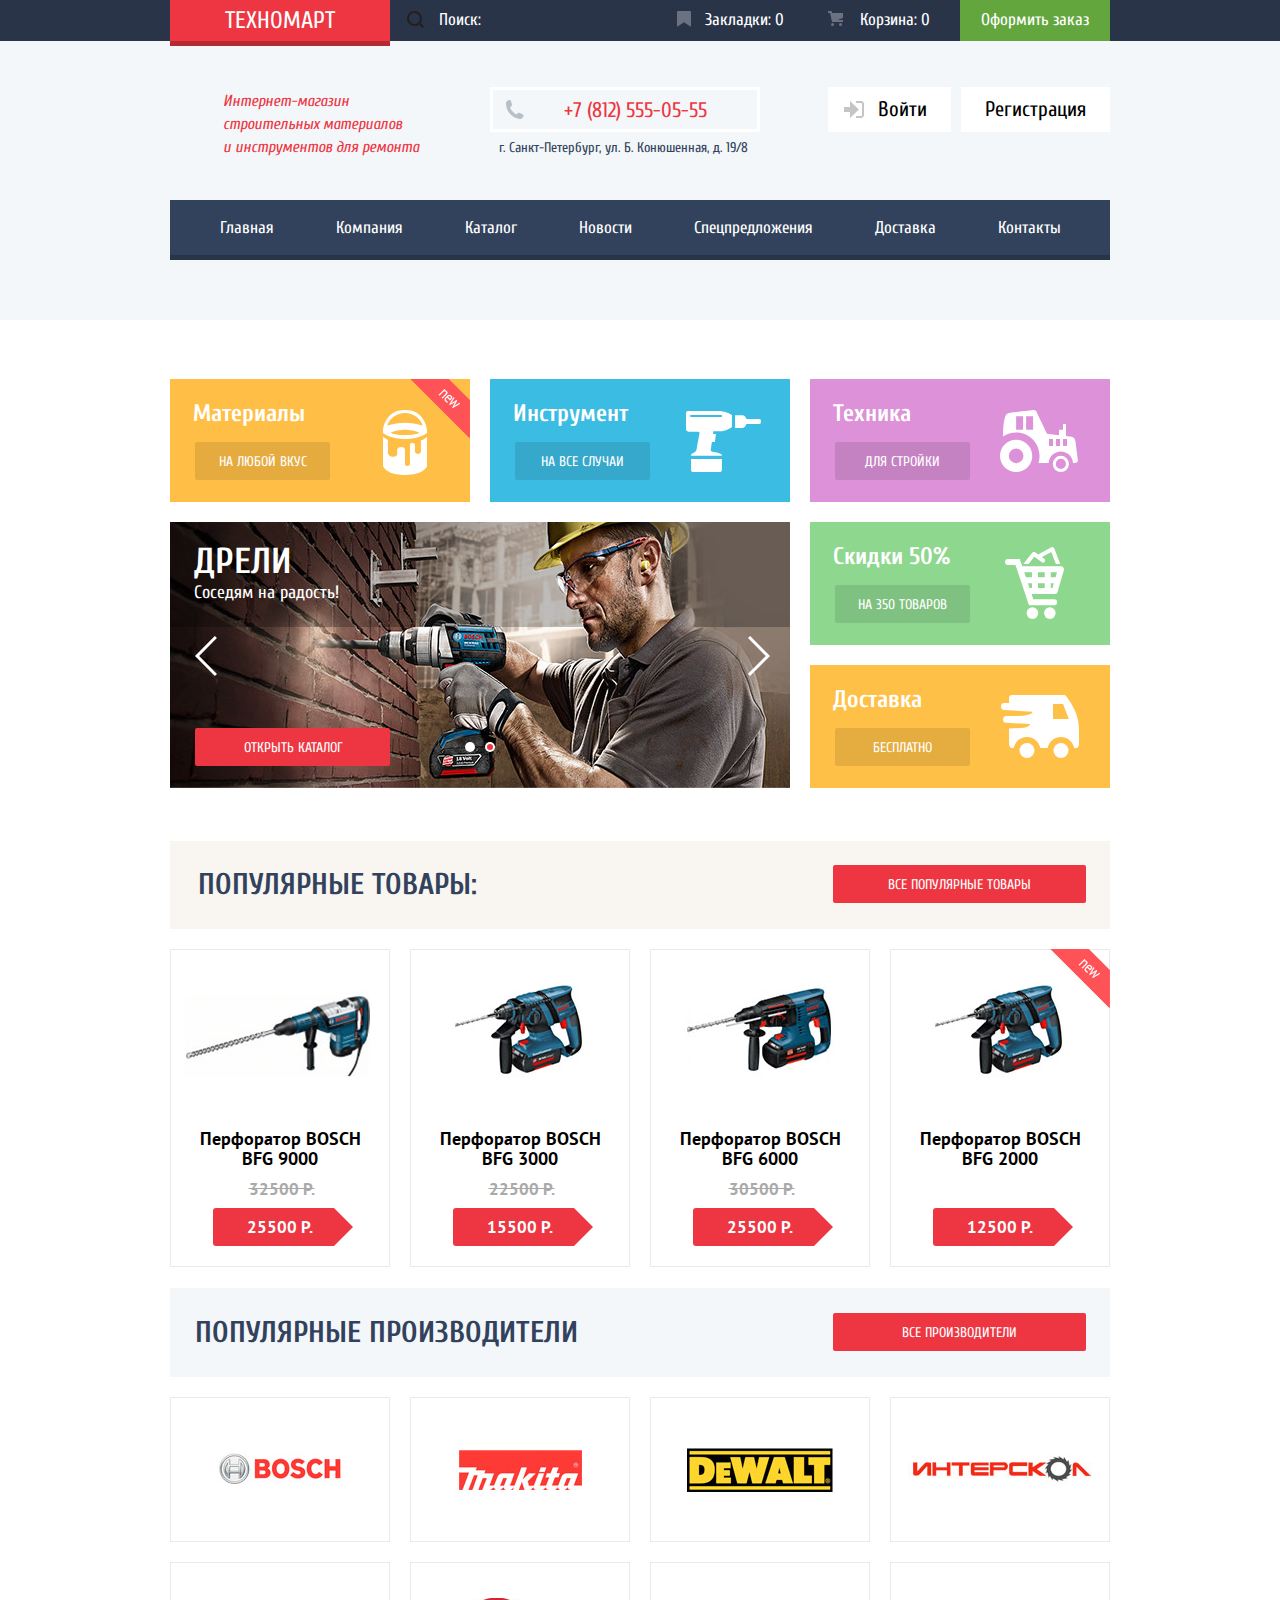
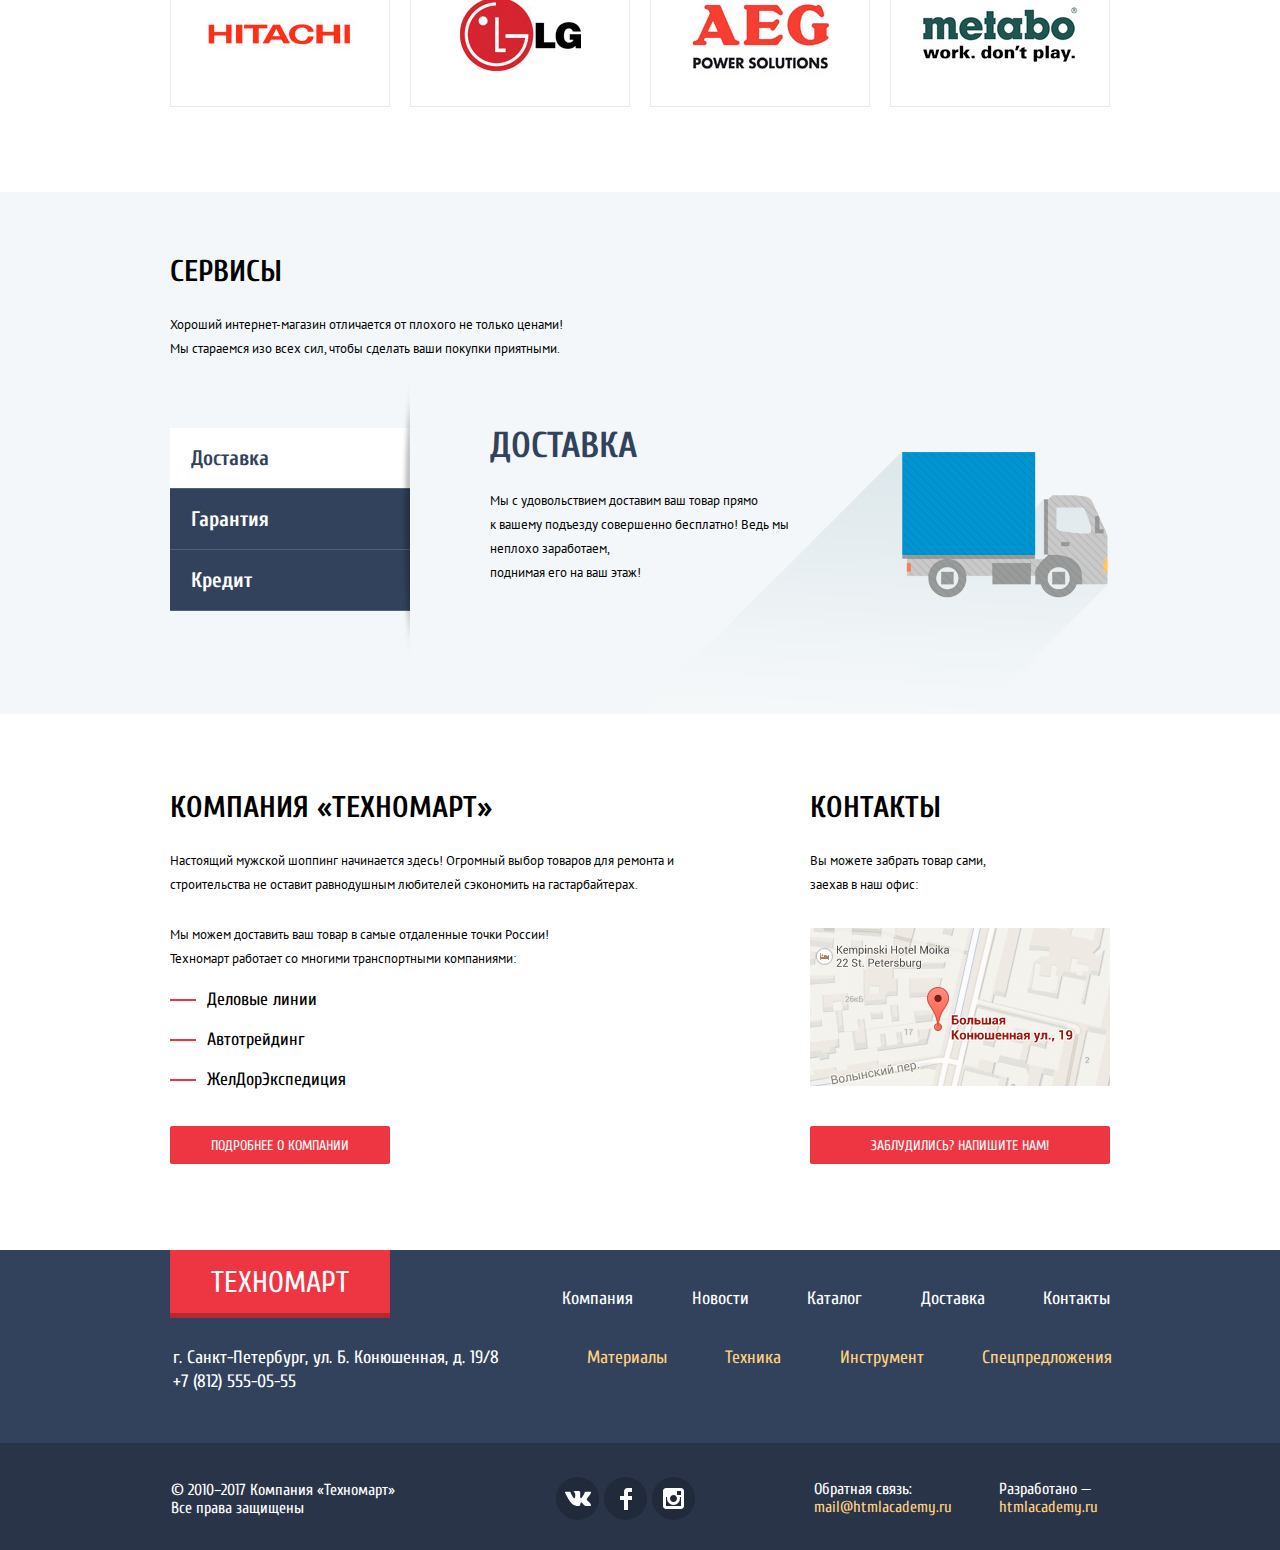
==== commit 7a70dbf9: "Оформление модальных окон" ====
--- a/index.html
+++ b/index.html
@@ -80,13 +80,13 @@
           			<label class="slider-controls-item slider-controls-item--1" for="product-1">Первый</label>
           			<label class="slider-controls-item slider-controls-item--2" for="product-2">Второй</label>
         		</div>
-        		<span class="slider-left"></span>
-        		<span class="slider-right"></span>
+        		<button class="slider-left"></button>
+        		<button class="slider-right"></button>
         		<ul class="slider-list">
         			<li class="slider-item">
             			<h3>Перфораторы</h3>
 			       		<p>Настоящие мужские игрушки</p>
-            			<a class="button promo-block-button" href="drills-catalog.html">Открыть каталог</a>
+            			<a class="button promo-block-button" href="catalog.html">Открыть каталог</a>
           			</li>
           			<li class="slider-item">
             			<h3>Дрели</h3>
@@ -336,21 +336,29 @@
     <section class="modal modal-write-us">
       <h2 class="visually-hidden">Заблудились? Напишите нам!</h2>
       <form class="write-us-form" action="https://echo.htmlacademy.ru" method="post">
-      	 <p>
-          <label for="user-name">Ваше имя:</label>
-          <input id="user-name" type="text" name="full-name" placeholder="Имя Фамилия">
-        </p>
-        <p>
-          <label for="user-email">Ваш e-mail:</label>
-          <input id="user-email" type="text" name="user-email" placeholder="email@example.com">
-        </p>
-        <p>
-          <label for="letter-text">Текст письма:</label>
-          <textarea id="letter-text" name="letter-text" rows="5">В свободной форме</textarea>
-        </p>      
-        <button class="button-send button" type="submit">Отправить</button> 	
+      	<div class="user-info-container">
+      		<p>
+      			<label for="user-name">Ваше имя:</label>
+      			<input id="user-name" type="text" name="full-name" placeholder="Имя Фамилия">
+      		</p>
+      		<p>
+      			<label for="user-email">Ваш e-mail:</label>
+      			<input id="user-email" type="text" name="user-email" placeholder="email@example.com">
+      		</p>
+      	</div>
+      	<p>
+      		<label for="letter-text">Текст письма:</label>
+      		<textarea id="letter-text" name="letter-text" rows="5">В свободной форме</textarea>
+      	</p>
+      	<button class="modal-send button" type="submit">Отправить</button>
       </form>
-      <button class="modal-close-button button" type="button">Закрыть</button>
+      <button class="modal-close" type="button">Закрыть</button>
     </section>
+
+    <section class="modal modal-map">
+  		<h2 class="visually-hidden">Как до нас добраться</h2>
+  		<p><img src="img/map.jpg" width="940" height="446" alt="Офис компании по адресу ул. Большая Конюшенная 19/8, Санкт-Петербург"></p>
+  		<button class="modal-close" type="button">Закрыть</button>
+	</section>
   </body>
 </html>
--- a/css/style.css
+++ b/css/style.css
@@ -722,6 +722,9 @@
   	width: 22px;
   	height: 40px;
   
+    background: none;
+    border: 0;
+
   	background-image: url("../img/icon-left.svg");
   	background-repeat: no-repeat;
   	background-position: 0 0;	
@@ -738,6 +741,9 @@
   	width: 22px;
   	height: 40px;
   
+    background: none;
+    border: 0;
+
   	background-image: url("../img/icon-right.svg");
   	background-repeat: no-repeat;
   	background-position: 0 0;	
@@ -819,7 +825,6 @@
 	font-size: 14px;
   	line-height: 18px;
   	text-align: center;
-  	/*vertical-align: middle;*/
   	color: #ffffff;
   	text-transform: uppercase;
 
@@ -2037,6 +2042,10 @@
   	background-color: #ffffff;
 }
 
+.pagination-item a {
+color: #000000;
+}
+
 .pagination-item:last-child {
 	display: block;
 	width: 140px;
@@ -2050,7 +2059,8 @@
 	border: 1px solid #ee3643;
 }
 
-.pagination-item-current {
+.pagination-item-current,
+.pagination-item-current a {
   	color: #ffffff;
 
   	border: none;
@@ -2295,48 +2305,210 @@
   	background-color: #ee3643;
 }
 
+/* Всплывающая форма */
+
 .modal {
-  	color: #000000;
-
-  	background-color: #ffffff;
+    position: fixed;
+  
+    color: #000000;
+
+    background-color: #ffffff;
+    background-position: 0 0;
+    background-repeat: repeat;
+    
+}
+
+.modal-write-us {
+    display: none; 
+    top: 120px;
+    left: 50%;
+
+    width: 458px;
+    margin-left: -310px;
+    padding: 46px 81px 37px;
+
+    border-top: 7px solid #ff5357;
+    box-shadow: 0 20px 40px rgba(0, 0, 0, 0.75);
+
+    z-index: 666;
+}
+
+.user-info-container {
+    display: flex;
+    justify-content: space-between;
+    flex-wrap: wrap;
+}
+
+.write-us-form p {
+    display: flex;
+    flex-direction: column;
+    flex-wrap: wrap;
+
+    margin: 0;
+    margin-bottom: 20px;
 }
 
 .write-us-form label{
-	font-size: 18px;
-	line-height: 18px;
+    width: 220px;
+    font-size: 18px;
+    line-height: 18px;
+    color: #000000;
+
+    margin-bottom: 10px;
+}
+
+.write-us-form input[type="text"],
+.write-us-form textarea {
+    box-sizing: border-box;
+    
+    padding: 8px 13px;
+  
+    font-family: "PT Sans", Arial, sans-serif;
+    font-size: 13px;
+    line-height: 18px;
+    font-weight: 400;
+    color: #a9a9a9;
+  
+    border: 2px solid #dee3e4;
+}
+
+.write-us-form input[type="text"] {
+    width: 220px;
+}
+
+.write-us-form textarea {
+    width: 460px;
+    min-height: 114px;
+}
+
+.modal-close {
+    position: absolute;
+    top: 9px;
+    right: 9px;
+  
+    width: 21px;
+    height: 21px;
+
+    font-size: 0;
+
+    background-color: transparent;
+    border: 0;
+
+    cursor: pointer;
+}
+
+.modal-close::before,
+.modal-close::after {
+    content: "";
+
+    position: absolute;
+    top: 9px;
+    right: -3px;
+
+    width: 27px;
+    height: 4px;
+
+    background-color: #ee3643;
+}
+
+.modal-close::before {
+    transform: rotate(45deg);
+}
+
+.modal-close::after {
+    transform: rotate(-45deg);
+}
+
+.modal-send {
+    border: none;
+    width: 460px;
+    margin-top: 54px;
+}
+
+.modal-map {
+    top: 50%;
+    left: 50%;
+
+    display: none;
+    width: 940px;
+    height: 446px;
+    margin-top: -280px;
+    margin-left: -470px;
+
+    box-shadow: 0px 0px 14.72px 1.28px rgba(47, 42, 43, 0.5);
+
+    z-index: 667;
+}
+
+.modal-map p {
+  margin: 0;
+}
+
+.modal-cart-add {
+    display: none; 
+    top: 120px;
+    left: 50%;
+
+    width: 620px;
+    margin-left: -310px;
+
+    border-top: 7px solid #ff5357;
+    box-shadow: 0 20px 40px rgba(41, 52, 73, 0.75);
+
+    z-index: 666;
+}
+
+.modal-cart-add h2 {
+    font-size: 30px;
+    line-height: 30px;
+    color: #000000;
+    
+    margin: 0;
+    padding: 65px 60px 68px 179px;
+}
+
+.modal-cart-add h2:before {
+    content: "";
+
+    position: absolute;
+    top: 48px;
+    left: 81px;
+
+    width: 66px;
+    height: 66px;
+
+    background-image: url("../img/form-1.svg");
+}
+
+.modal-cart-add p {
+    display: flex;
+    flex-direction: column;
+    flex-wrap: wrap;
+
+    margin: 0;
+    margin-bottom: 20px;
+}
+
+.bottom-line-modal {
+    display: flex;
+    justify-content: space-between;
+    padding: 37px 80px;
+
 	color: #000000;
-}
-
-.write-us-form input,
-.write-us-form textarea {
-	font-family: "PT Sans", Arial, sans-serif;
-	font-size: 13px;
-	line-height: 18px;
-	font-weight: 400;
-	color: #a9a9a9;
-
-	border: 2px solid #dee3e4;
-}
-
-.button-send,
-.modal-close-button {
-	border: none;
-}
-
-.modal-cart-add h2 {
-  	font-size: 30px;
-  	line-height: 30px;
-  	color: #000000;
-}
-
-.bottom-line-modal {
-	color: #000000;
 
 	background-color: #f1f1f1;
+}
+
+.bottom-line-modal a {
+    vertical-align: middle;
+    padding: 0;
+    padding-top: 11px;
+    width: 220px;
 }
 
 .bottom-line-modal button {
 	color: #000000;
+    width: 220px;
 	border: none;
 
 	background-color: #ffffff;
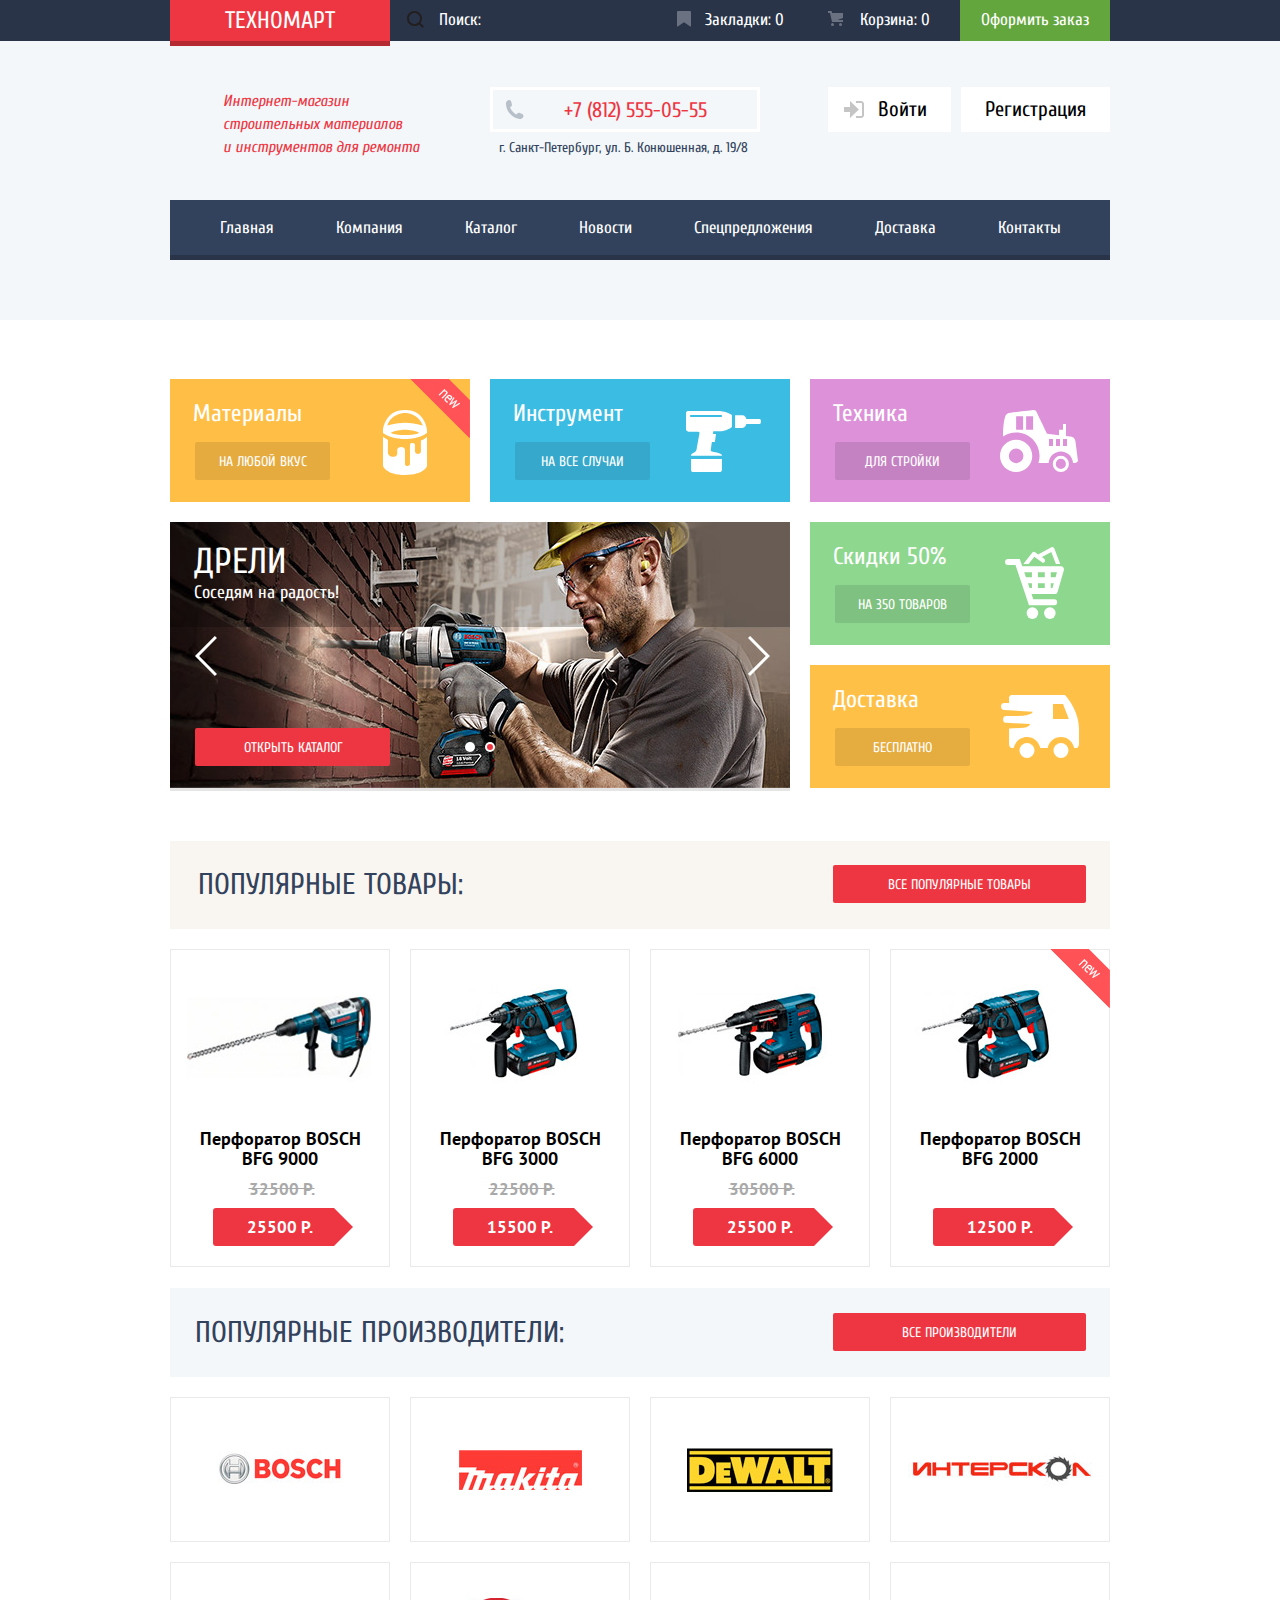
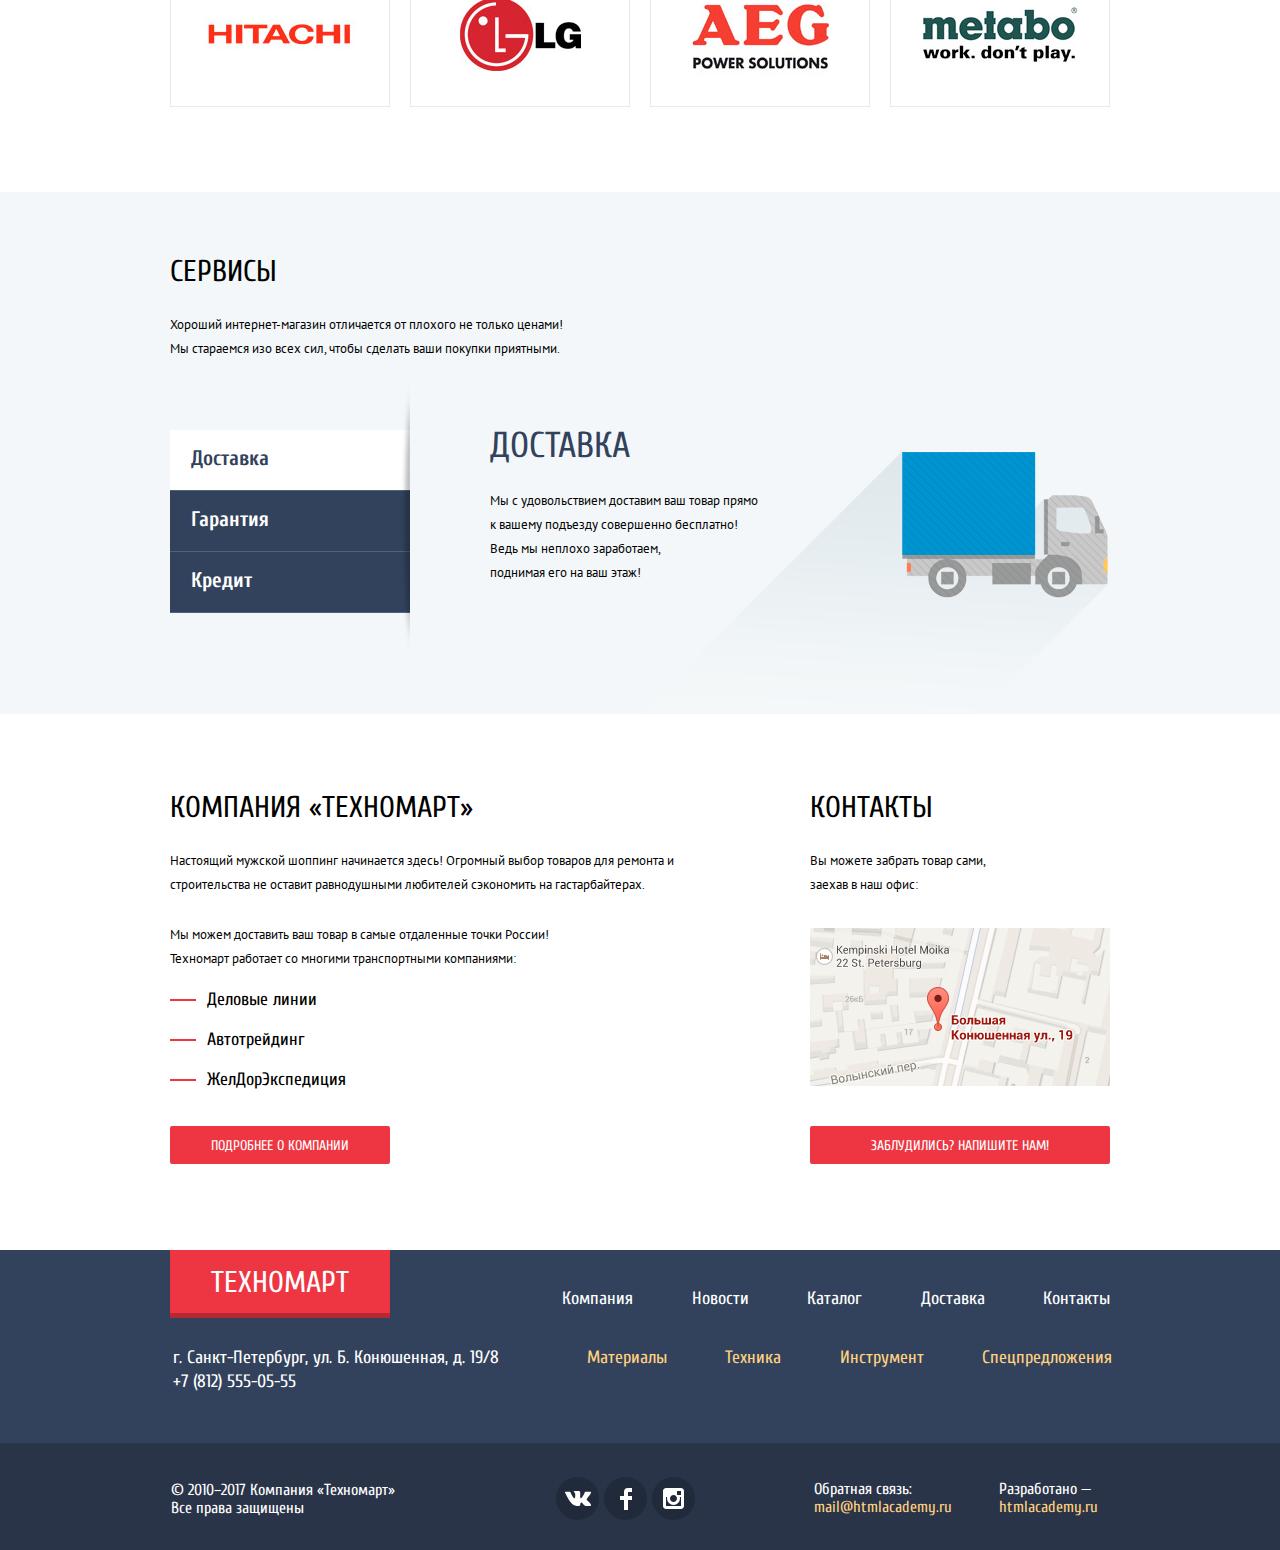
==== commit 6afedeb5: "Исправление ошибок после 1ой проверки" ====
--- a/index.html
+++ b/index.html
@@ -1,364 +1,367 @@
 <!DOCTYPE html>
 <html lang="ru">
-  <head>
-    	<meta charset="utf-8">
-	    <title>HTML Academy: Техномарт</title>
-	    <link href="https://fonts.googleapis.com/css?family=Cuprum:400,400i,700&amp;subset=cyrillic" rel="stylesheet">
-	    <link href="https://fonts.googleapis.com/css?family=PT+Sans:400,700&amp;subset=cyrillic" rel="stylesheet">
-	    <link href="css/normalize.css" rel="stylesheet">
-	    <link href="css/style.css" rel="stylesheet">
-  </head>
-  <body>
-  	<header class="main-header">
-  		<div class="top-line">
-  			<div class="container">
-		  		<a class="technomart-logo" href="index.html">Техномарт</a>
-		  		<form class="search-form">
-		  			<label class="visually-hidden" for="site-search">Поиск:</label>
-		  			<input type="search" name="search" id="site-search" value="Поиск:">	
-		  		</form>
-		  		<a class="bookmarks-button" href="bookmarks.html">Закладки: 0</a>
-		  		<a class="basket-button" href="basket.html">Корзина: 0</a>
-		  		<a class="place-order" href="place_order.html">Оформить заказ</a>
-		  	</div>
-  		</div>
-
-  		<div class="wrapper">
-	  		<div class="header-middle">
-	  			<div class="container">
-			  		<h1 class="header-h1">Интернет-магазин<br> строительных материалов<br> и инструментов для ремонта</h1>
-			  		<div class="header-contacts">
-			  			<p class="header-contacts-telephone">+7 (812) 555-05-55</p>
-			  			<p class="header-contacts-adress">г. Санкт-Петербург, ул. Б. Конюшенная, д. 19/8</p>
-			  		</div>
-			  		<div>
-			  			<ul class="user-navigation">
-			  				<li class="login-link"><a href="login.html">Войти</a></li>
-			  				<li class="registration-link"><a href="registration.html">Регистрация</a></li>
-			  			</ul>
-			  		</div>
-		  		</div>
-	  		</div>
-
-		    <nav class="container main-navigation">
-		        <ul class="site-navigation">
-		          <li><a href="index.html">Главная</a></li>
-		          <li><a href="company.html">Компания</a></li>
-		          <li><a href="catalog.html">Каталог</a></li>
-		          <li><a href="news.html">Новости</a></li>
-		          <li><a href="specialoffer.html">Спецпредложения</a></li>
-		          <li><a href="delivery.html">Доставка</a></li>
-		          <li><a href="contacts.html">Контакты</a></li>
-		        </ul>  
-		    </nav>
-	    </div>
-    </header>	
-
-    <main>
-    	<section class="container promo-block">
-	    	<h2 class="visually-hidden">Промо-блок</h2>
-	        <div class="promo-block-top">
-	          	<div class="promo-block-item">
-	          		<div class="flag flag-new">новинка</div>
-	            	<h3>Материалы</h3>
-	            	<a class="promo-block-button materials-button" href="materials.html">На любой вкус</a>
-	          	</div>
-	         	<div class="promo-block-item">
-	            	<h3>Инструмент</h3>
-	            	<a class="promo-block-button instruments-button" href="instruments.html">На все случаи</a>
-	          	</div>
-	          	<div class="promo-block-item">
-	            	<h3>Техника</h3>
-	            	<a class="promo-block-button technics-button" href="technics.html">Для стройки</a>
-	          	</div>
-	        </div>
-	        
-	        <div class="promo-block-slider">
-	        	<input class="visually-hidden" type="radio" id="product-1" name="toggle">
-        		<input class="visually-hidden" type="radio" id="product-2" name="toggle" checked>
-        		<div class="slider-controls">
-          			<label class="slider-controls-item slider-controls-item--1" for="product-1">Первый</label>
-          			<label class="slider-controls-item slider-controls-item--2" for="product-2">Второй</label>
-        		</div>
-        		<button class="slider-left"></button>
-        		<button class="slider-right"></button>
-        		<ul class="slider-list">
-        			<li class="slider-item">
-            			<h3>Перфораторы</h3>
-			       		<p>Настоящие мужские игрушки</p>
-            			<a class="button promo-block-button" href="catalog.html">Открыть каталог</a>
-          			</li>
-          			<li class="slider-item">
-            			<h3>Дрели</h3>
-			       		<p>Соседям на радость!</p>
-            			<a class="button promo-block-button" href="drills-catalog.html">Открыть каталог</a>
-          			</li>
-        		</ul>  
-      		</div>
-
-	        <div class="promo-block-bottom">
-	          	<div class="promo-block-item">
-	            	<h3>Скидки 50%</h3>
-	            	<a class="promo-block-button sale-button" href="sale.html">На 350 товаров</a>
-	          	</div>
-	          	<div class="promo-block-item">
-	            	<h3>Доставка</h3>
-	            	<a class="promo-block-button delivery-button" href="delivery.html">Бесплатно</a>
-	          	</div>
-	      	</div>  	
-    	</section>
-    	<section class="container popular-products">
-    		<div class="popular-products-top">
-    			<h2>Популярные товары:</h2>
-    			<a class="button" href="popular_products.html">Все популярные товары</a>
-    		</div>
-    		<ul class="catalog-list popular-products-list">
-          		<li class="catalog-item popular-products-item">
-          			<div class="catalog-image">
-		                <img src="img/bosch_bfg_9000.jpg" width="216" height="161" alt="Перфоратор BOSCH BFG 9000">
-		            </div>
-		            <div class="actions">
-		            	<a class="addtocart-button" href="#">Купить</a>
-            			<a class="addtobookmark-button" href="#">В закладки</a>
-            		</div>
-		            <a href="bosch_bfg_9000.html"><h3>Перфоратор BOSCH BFG 9000</h3></a>
-		            <p class="catalog-oldprice popular-products-oldprice">32500 Р.</p>
-		            <p class="catalog-price popular-products-price">25500 Р.</p>
-            	</li>
-            	<li class="catalog-item popular-products-item">
-          			<div class="catalog-image">
-		               	<img src="img/bosch_bfg_3000.jpg" width="216" height="161" alt="Перфоратор BOSCH BFG 3000">
-		            </div>
-		            <div class="actions">
-		            	<a class="addtocart-button" href="#">Купить</a>
-            			<a class="addtobookmark-button" href="#">В закладки</a>
-            		</div>
-		            <a href="bosch_bfg_3000.html"><h3>Перфоратор BOSCH BFG 3000</h3></a>
-		            <p class="catalog-oldprice popular-products-oldprice">22500 Р.</p>
-		            <p class="catalog-price popular-products-price">15500 Р.</p>
-            	</li>
-            	<li class="catalog-item popular-products-item">
-          			<div class="catalog-image">
-		                <img src="img/bosch_bfg_6000.jpg" width="216" height="161" alt="Перфоратор BOSCH BFG 6000">
-		            </div>
-		            <div class="actions">
-		            	<a class="addtocart-button" href="#">Купить</a>
-            			<a class="addtobookmark-button" href="#">В закладки</a>
-            		</div>
-		            <a href="bosch_bfg_6000.html"><h3>Перфоратор BOSCH BFG 6000</h3></a>
-		            <p class="catalog-oldprice popular-products-oldprice">30500 Р.</p>
-		            <p class="catalog-price popular-products-price">25500 Р.</p>
-		            
-            	</li>
-            	<li class="catalog-item popular-products-item">
-            		<div class="flag flag-new">новинка</div>
-          			<div class="catalog-image">
-		                <img src="img/bosch_bfg_2000.jpg" width="216" height="161" alt="Перфоратор BOSCH BFG 2000">
-		            </div>
-		            <div class="actions">
-		            	<a class="addtocart-button" href="#">Купить</a>
-            			<a class="addtobookmark-button" href="#">В закладки</a>
-            		</div>
-		            <a href="bosch_bfg_2000.html"><h3>Перфоратор BOSCH BFG 2000</h3></a>
-		            <p class="catalog-oldprice popular-products-oldprice"></p>
-		            <p class="catalog-price popular-products-price">12500 Р.</p>
-            	</li>
-            </ul>
-    	</section>
-    	<section class="container popular-manufacturers">
-    		<div class="popular-manufacturers-top">
-    			<h2>Популярные производители</h2>
-    			<a class="button" href="manufacturers.html">Все производители</a>
-    		</div>
-    		<ul class="popular-manufacturers-list">
-          		<li class="popular-manufacturers-item">
-          			<a href="bosch.html">
-		                <img src="img/bosch.jpg" width="126" height="37" alt="BOSCH">
-		            </a>
-            	</li>
-            	<li class="popular-manufacturers-item">
-          			<a href="makita.html">
-          				<img src="img/makita.jpg" width="123" height="40" alt="Makita">
-		            </a>
-            	</li>
-            	<li class="popular-manufacturers-item">
-          			<a href="dewalt.html">
-          				<img src="img/dewalt.jpg" width="146" height="44" alt="DeWALT">
-		            </a>
-            	</li>
-            	<li class="popular-manufacturers-item">
-          			<a href="interskol.html">
-          				<img src="img/interskol.jpg" width="184" height="32" alt="Интерскол">
-		            </a>
-            	</li>
-            	<li class="popular-manufacturers-item">
-          			<a href="hitachi.html">
-          				<img src="img/hitachi.jpg" width="169" height="31" alt="HITACHI">
-		            </a>
-            	</li>
-            	<li class="popular-manufacturers-item">
-          			<a href="lg.html">
-          				<img src="img/lg.jpg" width="121" height="73" alt="LG">
-		            </a>
-            	</li>
-            	<li class="popular-manufacturers-item">
-          			<a href="aeg.html">
-          				<img src="img/aeg.jpg" width="151" height="96" alt="AEG">
-		            </a>
-            	</li>
-            	<li class="popular-manufacturers-item">
-          			<a href="metabo.html">
-          				<img src="img/metabo.jpg" width="155" height="55" alt="Metabo">
-		            </a>
-            	</li>
-            </ul>
-        </section>
-        <section class="services">
-        	<div class="container">
-	        	<h2>Сервисы</h2>
-	       		<p>Хороший интернет-магазин отличается от плохого не только ценами! Мы стараемся изо всех сил, чтобы сделать ваши покупки приятными.</p>	
-	       		<div class="services-block">
-		       		<ul class="services-list">
-		       			<li class="services-list-delivery active">
-		       				<button class="services-list-button active" type="submit">Доставка</button> 
-		       			</li>	
-		       			<li class="services-list-gaurantee">
-		       				<button class="services-list-button" type="submit">Гарантия</button> 
-		       			</li>
-		       			<li class="services-list-credit">
-		       				<button class="services-list-button" type="submit">Кредит</button> 
-		       			</li>
-		       		</ul>
-		       		<span class="vertical-line">  </span>	
-		       		<ul class="services-cards">
-		       			<li class="services-cards-delivery">
-		       				<h4>Доставка</h4>
-		       				<p>Мы с удовольствием доставим ваш товар прямо<br> 
-		       					к вашему подъезду совершенно бесплатно! Ведь мы неплохо заработаем,<br>
-		       					поднимая его на ваш этаж!
-		       				</p>
-		       			</li>	
-		       			<li class="services-cards-gaurantee">
-		       				<h4>Гарантия</h4>
-		       				<p>Если купленный у нас товар поломается или заискрит,<br>
-		       				 а также в случае пожара, спровоцированного его возгоранием, вы всегда можете быть уверены в нашей гарантии. Мы обменяем сгоревший товар на новый.<br>
-		       				 Дом уж восстановите как-нибудь сами.</p>
-		       			</li>
-		       			<li class="services-cards-credit">
-		       				<h4>Кредит</h4>
-		       				<p>Залезть в долговую яму стало проще!<br>
-		       					Кредитные консультанты придут вам на помощь</p>
-		       				<a class="button" href="credit.html">Отправить заявку</a>
-		       			</li>
-		       		</ul>
-	       		</div>
-       		</div>
-        </section>
-
-        <div class="container about-contacts"> 
-	        <section class="technomart-about">
-	        	<h2>Компания «ТЕХНОМАРТ»</h2>
-	        	<div class="technomart-about-text">
-	        		<p>Настоящий мужской шоппинг начинается здесь! Огромный выбор товаров для ремонта и строительства не оставит равнодушным любителей сэкономить на гастарбайтерах.</p>
-	        		<p>Мы можем доставить ваш товар в самые отдаленные точки России!<br> Техномарт работает со многими транспортными компаниями:</p>
-	        	</div>
-	        	<ul class="technomart-about-list">
-	        		<li class="technomart-about-item">Деловые линии</li>
-	        		<li class="technomart-about-item">Автотрейдинг</li>
-	        		<li class="technomart-about-item">ЖелДорЭкспедиция</li>
-	        	</ul>
-	        	<a class="button" href="technomart_about.html">Подробнее о компании</a>
-	        </section>
-	        <section class="main-contacts">
-	        	<h2>Контакты</h2>
-	        	<p>Вы можете забрать товар сами, заехав в наш офис:</p>
-	        	<img src="img/map-mini.png" width="940" height="446" alt="Карта">
-	        	<a class="button write-us-link" href="write_us.html">Заблудились? Напишите нам!</a>
-	        </section>	
-        </div>
-    </main>
-    <footer class="main-footer">
-	    <div class="footer-top-line">
-	    	<div class="container">
-		    	<p class="technomart-footer-logo">Техномарт</p>
-			        <ul class="footer-navigation">
-			          <li><a href="company.html">Компания</a></li>
-			          <li><a href="news.html">Новости</a></li>
-			          <li><a href="catalog.html">Каталог</a></li>
-			          <li><a href="delivery.html">Доставка</a></li>
-			          <li><a href="contacts.html">Контакты</a></li>
-			        </ul>  
-		  	</div>
-		</div>
-		<div class="footer-middle-line">
-			<div class="container">
-				<p>г. Санкт-Петербург, ул. Б. Конюшенная, д. 19/8<br>
-	      		+7 (812) 555-05-55</p>
-				<ul class="promo-block-navigation">
-					<li><a href="materials.html">Материалы</a></li>
-					<li><a href="technics.html">Техника</a></li>
-					<li><a href="instruments.html">Инструмент</a></li>
-					<li><a href="specialoffer.html">Спецпредложения</a></li>
-			</ul>
-			</div>
-		</div>
-		<div class="footer-bottom-line">
-			<div class="container">
-		      	<div class="footer-copyright">
-		      		<p>© 2010–2017 Компания «Техномарт»</p>
-		      		<p>Все права защищены</p>
-		      	</div>
-		      	<div class="footer-social">
-		        	<ul>
-		          		<li><a class="social-button" href="#"><span class="visually-hidden">Вконтакте</span>
-		          			<svg xmlns="http://www.w3.org/2000/svg" width="26" height="15" viewBox="0 0 26 15"><path fill="#FFF" d="M16.138 11.51c.956-.309 2.18 2.04 3.483 2.939.978.681 1.727.534 1.727.534l3.473-.05s1.815-.112.957-1.554c-.071-.12-.503-1.069-2.585-3.022-2.177-2.043-1.882-1.712.739-5.244 1.597-2.153 2.236-3.468 2.036-4.028-.192-.539-1.365-.399-1.365-.399L20.69.713c-.381.001-.704.119-.851.515-.003.004-.621 1.666-1.445 3.079-1.741 2.989-2.436 3.148-2.724 2.961-.661-.433-.494-1.737-.494-2.664 0-2.897.432-4.105-.846-4.417-.427-.104-.739-.172-1.828-.182-1.392-.021-2.574 0-3.244.329-.445.223-.786.712-.579.74.26.035.843.16 1.155.586.401.552.389 1.789.389 1.789s.229 3.411-.54 3.834c-.528.29-1.25-.302-2.803-3.016-.793-1.388-1.392-2.922-1.392-2.922s-.116-.285-.326-.441c-.25-.185-.6-.244-.6-.244L.848.684S.29.7.085.946c-.182.218-.015.668-.015.668s2.909 6.881 6.203 10.347c3.02 3.182 6.452 2.971 6.452 2.971h1.555s.469-.054.709-.312c.224-.24.214-.691.214-.691s-.031-2.109.935-2.419z"/></svg></a>
-		          		</li>
-		          		<li><a class="social-button" href="#"><span class="visually-hidden">Фейсбук</span>
-		          			<svg xmlns="http://www.w3.org/2000/svg" width="12" height="22" viewBox="0 0 12 22"><path fill="#FFF" d="M12 4V0H8a4 4 0 0 0-4 4v4H0v4h4v10h4V12h4V8H8V4h4z"/></svg></a>
-		          		</li>
-		          		<li><a class="social-button" href="#"><span class="visually-hidden">Инстаграм</span>
-		          			<svg xmlns="http://www.w3.org/2000/svg" width="21" height="21" viewBox="0 0 21 21"><path fill="#FFF" d="M18 0H3C1.35 0 0 1.35 0 3v15c0 1.65 1.35 3 3 3h15c1.65 0 3-1.35 3-3V3c0-1.65-1.35-3-3-3zm-7.5 7c1.93 0 3.5 1.57 3.5 3.5S12.43 14 10.5 14 7 12.43 7 10.5 8.57 7 10.5 7zM18 18H3V9h1.181A6.504 6.504 0 0 0 4 10.5a6.5 6.5 0 1 0 13 0 6.45 6.45 0 0 0-.181-1.5H18v9zm0-11h-4V3h4v4z"/></svg></a>
-		          		</li>
-		        	</ul>
-		      	</div>
-		      	<p class="footer-feedback">
-		      		<b>Обратная связь:</b>
-		      		<a href="https://htmlacademy.ru">mail@htmlacademy.ru</a>
-		      	</p>
-		      	<p class="footer-developers">
-		        	<b>Разработано —</b> 
-		        	<a href="https://htmlacademy.ru">htmlacademy.ru</a>
-		      	</p>
-	      	</div>	
-      	</div>
-    </footer>
-
-    <section class="modal modal-write-us">
-      <h2 class="visually-hidden">Заблудились? Напишите нам!</h2>
-      <form class="write-us-form" action="https://echo.htmlacademy.ru" method="post">
-      	<div class="user-info-container">
-      		<p>
-      			<label for="user-name">Ваше имя:</label>
-      			<input id="user-name" type="text" name="full-name" placeholder="Имя Фамилия">
-      		</p>
-      		<p>
-      			<label for="user-email">Ваш e-mail:</label>
-      			<input id="user-email" type="text" name="user-email" placeholder="email@example.com">
-      		</p>
-      	</div>
-      	<p>
-      		<label for="letter-text">Текст письма:</label>
-      		<textarea id="letter-text" name="letter-text" rows="5">В свободной форме</textarea>
-      	</p>
-      	<button class="modal-send button" type="submit">Отправить</button>
-      </form>
-      <button class="modal-close" type="button">Закрыть</button>
-    </section>
-
-    <section class="modal modal-map">
-  		<h2 class="visually-hidden">Как до нас добраться</h2>
-  		<p><img src="img/map.jpg" width="940" height="446" alt="Офис компании по адресу ул. Большая Конюшенная 19/8, Санкт-Петербург"></p>
-  		<button class="modal-close" type="button">Закрыть</button>
-	</section>
-  </body>
+	<head>
+		<meta charset="utf-8">
+		<title>HTML Academy: Техномарт</title>
+		<link href="https://fonts.googleapis.com/css?family=Cuprum:400,400i,700&amp;subset=cyrillic" rel="stylesheet">
+		<link href="https://fonts.googleapis.com/css?family=PT+Sans:400,700&amp;subset=cyrillic" rel="stylesheet">
+		<link href="css/normalize.css" rel="stylesheet">
+		<link href="css/style.css" rel="stylesheet">
+	</head>
+	<body>
+		<header class="main-header">
+			<div class="top-line">
+				<div class="container">
+					<a class="technomart-logo" href="index.html">Техномарт</a>
+					<form class="search-form">
+						<label class="label-hidden" for="site-search">Поиск:</label>
+						<input type="search" name="search" id="site-search" value="Поиск:">
+					</form>
+					<a class="bookmarks-button" href="bookmarks.html">Закладки: 0</a>
+					<a class="basket-button" href="basket.html">Корзина: 0</a>
+					<a class="place-order" href="place_order.html">Оформить заказ</a>
+				</div>
+			</div>
+
+			<div class="wrapper">
+				<div class="header-middle">
+					<div class="container">
+						<h1 class="header-h1">Интернет-магазин<br> строительных материалов<br> и инструментов для ремонта</h1>
+						<div class="header-contacts">
+							<p class="header-contacts-telephone">+7 (812) 555-05-55</p>
+							<p class="header-contacts-adress">г. Санкт-Петербург, ул. Б. Конюшенная, д. 19/8</p>
+						</div>
+						<div>
+							<ul class="user-navigation">
+								<li class="login-link"><a href="login.html">Войти</a></li>
+								<li class="registration-link"><a href="registration.html">Регистрация</a></li>
+							</ul>
+						</div>
+					</div>
+				</div>
+
+				<nav class="container main-navigation">
+					<ul class="site-navigation">
+						<li><a href="index.html">Главная</a></li>
+						<li><a href="company.html">Компания</a></li>
+						<li><a href="catalog.html">Каталог</a></li>
+						<li><a href="news.html">Новости</a></li>
+						<li><a href="specialoffer.html">Спецпредложения</a></li>
+						<li><a href="delivery.html">Доставка</a></li>
+						<li><a href="contacts.html">Контакты</a></li>
+					</ul>
+				</nav>
+			</div>
+		</header>
+
+		<main>
+			<section class="container promo-block">
+				<h2 class="visually-hidden">Промо-блок</h2>
+				<div class="promo-block-top">
+					<div class="promo-block-item">
+						<div class="flag flag-new">новинка</div>
+						<h3>Материалы</h3>
+						<a class="promo-block-button materials-button" href="materials.html">На любой вкус</a>
+					</div>
+					<div class="promo-block-item">
+						<h3>Инструмент</h3>
+						<a class="promo-block-button instruments-button" href="instruments.html">На все случаи</a>
+					</div>
+					<div class="promo-block-item">
+						<h3>Техника</h3>
+						<a class="promo-block-button technics-button" href="technics.html">Для стройки</a>
+					</div>
+				</div>
+
+				<div class="promo-block-slider">
+					<input class="visually-hidden" type="radio" id="product-1" name="toggle">
+					<input class="visually-hidden" type="radio" id="product-2" name="toggle" checked>
+					<div class="slider-controls">
+						<label class="slider-controls-item slider-controls-item--1" for="product-1">Первый</label>
+						<label class="slider-controls-item slider-controls-item--2" for="product-2">Второй</label>
+					</div>
+					<button class="slider-left">Предыдущий слайд</button>
+					<button class="slider-right">Следующий слайд</button>
+					<ul class="slider-list">
+						<li class="slider-item">
+							<h3>Перфораторы</h3>
+							<p>Настоящие мужские игрушки</p>
+							<a class="button promo-block-button" href="catalog.html">Открыть каталог</a>
+						</li>
+						<li class="slider-item">
+							<h3>Дрели</h3>
+							<p>Соседям на радость!</p>
+							<a class="button promo-block-button" href="catalog.html">Открыть каталог</a>
+						</li>
+					</ul>
+				</div>
+
+				<div class="promo-block-bottom">
+					<div class="promo-block-item">
+						<h3>Скидки 50%</h3>
+						<a class="promo-block-button sale-button" href="sale.html">На 350 товаров</a>
+					</div>
+					<div class="promo-block-item">
+						<h3>Доставка</h3>
+						<a class="promo-block-button delivery-button" href="delivery.html">Бесплатно</a>
+					</div>
+				</div>
+			</section>
+			<section class="container popular-products">
+				<div class="popular-products-top">
+					<h2>Популярные товары:</h2>
+					<a class="button" href="popular_products.html">Все популярные товары</a>
+				</div>
+				<ul class="catalog-list popular-products-list">
+					<li class="catalog-item popular-products-item">
+						<div class="catalog-image">
+							<img src="img/bosch_bfg_9000.jpg" width="216" height="161" alt="Перфоратор BOSCH BFG 9000">
+						</div>
+						<div class="actions">
+							<a class="addtocart-button" href="#">Купить</a>
+							<a class="addtobookmark-button" href="#">В закладки</a>
+						</div>
+						<a href="bosch_bfg_9000.html"><h3>Перфоратор BOSCH BFG 9000</h3></a>
+						<p class="catalog-oldprice popular-products-oldprice">32500 Р.</p>
+						<p class="catalog-price popular-products-price">25500 Р.</p>
+					</li>
+					<li class="catalog-item popular-products-item">
+						<div class="catalog-image">
+							<img src="img/bosch_bfg_3000.jpg" width="216" height="161" alt="Перфоратор BOSCH BFG 3000">
+						</div>
+						<div class="actions">
+							<a class="addtocart-button" href="#">Купить</a>
+							<a class="addtobookmark-button" href="#">В закладки</a>
+						</div>
+						<a href="bosch_bfg_3000.html"><h3>Перфоратор BOSCH BFG 3000</h3></a>
+						<p class="catalog-oldprice popular-products-oldprice">22500 Р.</p>
+						<p class="catalog-price popular-products-price">15500 Р.</p>
+					</li>
+					<li class="catalog-item popular-products-item">
+						<div class="catalog-image">
+							<img src="img/bosch_bfg_6000.jpg" width="216" height="161" alt="Перфоратор BOSCH BFG 6000">
+						</div>
+						<div class="actions">
+							<a class="addtocart-button" href="#">Купить</a>
+							<a class="addtobookmark-button" href="#">В закладки</a>
+						</div>
+						<a href="bosch_bfg_6000.html"><h3>Перфоратор BOSCH BFG 6000</h3></a>
+						<p class="catalog-oldprice popular-products-oldprice">30500 Р.</p>
+						<p class="catalog-price popular-products-price">25500 Р.</p>
+					</li>
+					<li class="catalog-item popular-products-item">
+						<div class="flag flag-new">новинка</div>
+						<div class="catalog-image">
+							<img src="img/bosch_bfg_2000.jpg" width="216" height="161" alt="Перфоратор BOSCH BFG 2000">
+						</div>
+						<div class="actions">
+							<a class="addtocart-button" href="#">Купить</a>
+							<a class="addtobookmark-button" href="#">В закладки</a>
+						</div>
+						<a href="bosch_bfg_2000.html"><h3>Перфоратор BOSCH BFG 2000</h3></a>
+						<p class="catalog-oldprice popular-products-oldprice"></p>
+						<p class="catalog-price popular-products-price">12500 Р.</p>
+					</li>
+				</ul>
+			</section>
+			<section class="container popular-manufacturers">
+				<div class="popular-manufacturers-top">
+					<h2>Популярные производители:</h2>
+					<a class="button" href="manufacturers.html">Все производители</a>
+				</div>
+				<ul class="popular-manufacturers-list">
+					<li class="popular-manufacturers-item">
+						<a href="bosch.html">
+							<img src="img/bosch.jpg" width="126" height="37" alt="BOSCH">
+						</a>
+					</li>
+					<li class="popular-manufacturers-item">
+						<a href="makita.html">
+							<img src="img/makita.jpg" width="123" height="40" alt="Makita">
+						</a>
+					</li>
+					<li class="popular-manufacturers-item">
+						<a href="dewalt.html">
+							<img src="img/dewalt.jpg" width="146" height="44" alt="DeWALT">
+						</a>
+					</li>
+					<li class="popular-manufacturers-item">
+						<a href="interskol.html">
+							<img src="img/interskol.jpg" width="184" height="32" alt="Интерскол">
+						</a>
+					</li>
+					<li class="popular-manufacturers-item">
+						<a href="hitachi.html">
+							<img src="img/hitachi.jpg" width="169" height="31" alt="HITACHI">
+						</a>
+					</li>
+					<li class="popular-manufacturers-item">
+						<a href="lg.html">
+							<img src="img/lg.jpg" width="121" height="73" alt="LG">
+						</a>
+					</li>
+					<li class="popular-manufacturers-item">
+						<a href="aeg.html">
+							<img src="img/aeg.jpg" width="151" height="96" alt="AEG">
+						</a>
+					</li>
+					<li class="popular-manufacturers-item">
+						<a href="metabo.html">
+							<img src="img/metabo.jpg" width="155" height="55" alt="Metabo">
+						</a>
+					</li>
+				</ul>
+			</section>
+			<section class="services">
+				<div class="container">
+					<h2>Сервисы</h2>
+					<p>Хороший интернет-магазин отличается от плохого не только ценами! Мы стараемся изо всех сил, чтобы сделать ваши покупки приятными.</p>	
+					<div class="services-block">
+						<ul class="services-list">
+							<li class="services-list-delivery active">
+								<button class="services-list-button active" type="submit">Доставка</button> 
+							</li>
+							<li class="services-list-gaurantee">
+								<button class="services-list-button" type="submit">Гарантия</button>
+							</li>
+							<li class="services-list-credit">
+								<button class="services-list-button" type="submit">Кредит</button>
+							</li>
+						</ul>
+						<span class="vertical-line">  </span>
+						<ul class="services-cards">
+							<li class="services-cards-delivery">
+								<h4>Доставка</h4>
+								<p>Мы с удовольствием доставим ваш товар прямо<br>
+									к вашему подъезду совершенно бесплатно! Ведь мы неплохо заработаем,<br>
+									поднимая его на ваш этаж!
+								</p>
+							</li>
+							<li class="services-cards-gaurantee">
+								<h4>Гарантия</h4>
+								<p>Если купленный у нас товар поломается или заискрит,<br>
+									а также в случае пожара, спровоцированного его возгоранием, вы всегда можете быть уверены в нашей гарантии. Мы обменяем сгоревший товар на новый.<br>
+									Дом уж восстановите как-нибудь сами.
+								</p>
+							</li>
+							<li class="services-cards-credit">
+								<h4>Кредит</h4>
+								<p>Залезть в долговую яму стало проще!<br>
+									Кредитные консультанты придут вам на помощь
+								</p>
+								<a class="button" href="credit.html">Отправить заявку</a>
+							</li>
+						</ul>
+					</div>
+				</div>
+			</section>
+
+			<div class="container about-contacts">
+				<section class="technomart-about">
+					<h2>Компания «ТЕХНОМАРТ»</h2>
+					<div class="technomart-about-text">
+						<p>Настоящий мужской шоппинг начинается здесь! Огромный выбор товаров для ремонта и строительства не оставит равнодушными любителей сэкономить на гастарбайтерах.</p>
+						<p>Мы можем доставить ваш товар в самые отдаленные точки России!<br> Техномарт работает со многими транспортными компаниями:</p>
+					</div>
+					<ul class="technomart-about-list">
+						<li class="technomart-about-item">Деловые линии</li>
+						<li class="technomart-about-item">Автотрейдинг</li>
+						<li class="technomart-about-item">ЖелДорЭкспедиция</li>
+					</ul>
+					<a class="button" href="technomart_about.html">Подробнее о компании</a>
+				</section>
+				<section class="main-contacts">
+					<h2>Контакты</h2>
+					<p>Вы можете забрать товар сами, заехав в наш офис:</p>
+					<a href="https://yandex.ru/maps">
+						<img src="img/map-mini.png" width="940" height="446" alt="Карта">
+					</a>
+					<a class="button write-us-link" href="write_us.html">Заблудились? Напишите нам!</a>
+				</section>
+			</div>
+		</main>
+		<footer class="main-footer">
+			<div class="footer-top-line">
+				<div class="container">
+					<a class="technomart-footer-logo" href="index.html">Техномарт</a>
+					<ul class="footer-navigation">
+						<li><a href="company.html">Компания</a></li>
+						<li><a href="news.html">Новости</a></li>
+						<li><a href="catalog.html">Каталог</a></li>
+						<li><a href="delivery.html">Доставка</a></li>
+						<li><a href="contacts.html">Контакты</a></li>
+					</ul>
+				</div>
+			</div>
+			<div class="footer-middle-line">
+				<div class="container">
+					<p>г. Санкт-Петербург, ул. Б. Конюшенная, д. 19/8<br>
+					+7 (812) 555-05-55</p>
+					<ul class="promo-block-navigation">
+						<li><a href="materials.html">Материалы</a></li>
+						<li><a href="technics.html">Техника</a></li>
+						<li><a href="instruments.html">Инструмент</a></li>
+						<li><a href="specialoffer.html">Спецпредложения</a></li>
+					</ul>
+				</div>
+			</div>
+			<div class="footer-bottom-line">
+				<div class="container">
+					<div class="footer-copyright">
+						<p>© 2010–2017 Компания «Техномарт»</p>
+						<p>Все права защищены</p>
+					</div>
+					<div class="footer-social">
+						<ul>
+							<li><a class="social-button" href="#"><span class="visually-hidden">Вконтакте</span>
+								<svg xmlns="http://www.w3.org/2000/svg" width="26" height="15" viewBox="0 0 26 15"><path fill="#FFF" d="M16.138 11.51c.956-.309 2.18 2.04 3.483 2.939.978.681 1.727.534 1.727.534l3.473-.05s1.815-.112.957-1.554c-.071-.12-.503-1.069-2.585-3.022-2.177-2.043-1.882-1.712.739-5.244 1.597-2.153 2.236-3.468 2.036-4.028-.192-.539-1.365-.399-1.365-.399L20.69.713c-.381.001-.704.119-.851.515-.003.004-.621 1.666-1.445 3.079-1.741 2.989-2.436 3.148-2.724 2.961-.661-.433-.494-1.737-.494-2.664 0-2.897.432-4.105-.846-4.417-.427-.104-.739-.172-1.828-.182-1.392-.021-2.574 0-3.244.329-.445.223-.786.712-.579.74.26.035.843.16 1.155.586.401.552.389 1.789.389 1.789s.229 3.411-.54 3.834c-.528.29-1.25-.302-2.803-3.016-.793-1.388-1.392-2.922-1.392-2.922s-.116-.285-.326-.441c-.25-.185-.6-.244-.6-.244L.848.684S.29.7.085.946c-.182.218-.015.668-.015.668s2.909 6.881 6.203 10.347c3.02 3.182 6.452 2.971 6.452 2.971h1.555s.469-.054.709-.312c.224-.24.214-.691.214-.691s-.031-2.109.935-2.419z"/></svg></a>
+							</li>
+							<li><a class="social-button" href="#"><span class="visually-hidden">Фейсбук</span>
+								<svg xmlns="http://www.w3.org/2000/svg" width="12" height="22" viewBox="0 0 12 22"><path fill="#FFF" d="M12 4V0H8a4 4 0 0 0-4 4v4H0v4h4v10h4V12h4V8H8V4h4z"/></svg></a>
+							</li>
+							<li><a class="social-button" href="#"><span class="visually-hidden">Инстаграм</span>
+								<svg xmlns="http://www.w3.org/2000/svg" width="21" height="21" viewBox="0 0 21 21"><path fill="#FFF" d="M18 0H3C1.35 0 0 1.35 0 3v15c0 1.65 1.35 3 3 3h15c1.65 0 3-1.35 3-3V3c0-1.65-1.35-3-3-3zm-7.5 7c1.93 0 3.5 1.57 3.5 3.5S12.43 14 10.5 14 7 12.43 7 10.5 8.57 7 10.5 7zM18 18H3V9h1.181A6.504 6.504 0 0 0 4 10.5a6.5 6.5 0 1 0 13 0 6.45 6.45 0 0 0-.181-1.5H18v9zm0-11h-4V3h4v4z"/></svg></a>
+							</li>
+						</ul>
+					</div>
+					<p class="footer-feedback">
+						<b>Обратная связь:</b>
+						<a href="https://htmlacademy.ru">mail@htmlacademy.ru</a>
+					</p>
+					<p class="footer-developers">
+						<b>Разработано —</b> 
+						<a href="https://htmlacademy.ru">htmlacademy.ru</a>
+					</p>
+				</div>
+			</div>
+		</footer>
+
+		<section class="modal modal-write-us">
+			<h2 class="visually-hidden">Заблудились? Напишите нам!</h2>
+			<form class="write-us-form" action="https://echo.htmlacademy.ru" method="post">
+				<div class="user-info-container">
+					<p>
+						<label for="user-name">Ваше имя:</label>
+						<input id="user-name" type="text" name="full-name" placeholder="Имя Фамилия">
+					</p>
+					<p>
+						<label for="user-email">Ваш e-mail:</label>
+						<input id="user-email" type="text" name="user-email" placeholder="email@example.com">
+					</p>
+				</div>
+				<p>
+					<label for="letter-text">Текст письма:</label>
+					<textarea id="letter-text" name="letter-text" rows="5">В свободной форме</textarea>
+				</p>
+				<button class="modal-send button" type="submit">Отправить</button>
+			</form>
+			<button class="modal-close" type="button">Закрыть</button>
+		</section>
+
+		<section class="modal modal-map">
+			<h2 class="visually-hidden">Как до нас добраться</h2>
+			<p><img src="img/map.jpg" width="940" height="446" alt="Офис компании по адресу ул. Большая Конюшенная 19/8, Санкт-Петербург"></p>
+			<button class="modal-close" type="button">Закрыть</button>
+		</section>
+	</body>
 </html>
--- a/css/style.css
+++ b/css/style.css
@@ -1,18 +1,19 @@
 body {
-	margin: 0;
-  	padding: 0;
-
-  	font-family: "Cuprum", Arial, sans-serif;
-  	font-size: 16px;
-  	line-height: 18px;
-  	font-weight: 400;
-  	color: #000000;
-
-  	background-color: #ffffff;
+    min-width: 960px;
+    margin: 0;
+    padding: 0;
+
+    font-family: "Cuprum", Arial, sans-serif;
+    font-size: 16px;
+    line-height: 18px;
+    font-weight: 400;
+    color: #000000;
+
+    background-color: #ffffff;
 }
 
 a {
-  	text-decoration: none;
+    text-decoration: none;
 }
 
 img {
@@ -33,138 +34,166 @@
 
   white-space: nowrap;
 
-  clip-path: inset(100%);
+  -webkit-clip-path: inset(100%);
+
+          clip-path: inset(100%);
   clip: rect(0 0 0 0);
   overflow: hidden;
 }
 
+.label-hidden,
+input[type="checkbox"].label-hidden,
+input[type="radio"].label-hidden {
+  position: absolute;
+
+  width: 1px;
+  height: 1px;
+  margin: -1px;
+  border: 0;
+  padding: 0;
+
+  white-space: nowrap;
+
+  -webkit-clip-path: inset(100%);
+
+          clip-path: inset(100%);
+  clip: rect(0 0 0 0);
+  overflow: hidden;
+}
+
 /*header*/
 
 .container {
-	width: 940px;
-
-  	margin: 0 auto;
-  	padding: 0;
+    width: 940px;
+
+    margin: 0 auto;
+    padding: 0;
 }
 
 .main-header {
-	padding-bottom: 60px;
-
-	color: #000000;
-
-  	background-color: #f3f7f9;
+
+    padding-bottom: 60px;
+
+    color: #000000;
+
+    background-color: #f3f7f9;
 }
 
 .top-line {
-	width: 100%;
-
-	margin-bottom: 46px;
+    width: 100%;
+
+    margin-bottom: 46px;
 }
 
 .top-line,
 .top-line input {
-	font-size: 17px;
-	line-height: 18px;
-	color: #ffffff;
-
-  	background-color: #293449;
+    font-size: 17px;
+    line-height: 18px;
+    color: #ffffff;
+
+    background-color: #293449;
 }
 
 .top-line a {
-	color: #ffffff;
+    color: #ffffff;
 }
 
 .top-line input:hover,
 .bookmarks-button:hover,
 .basket-button:hover {
-	color: #ffffff;
-  	background-color: #212a3a;
+    color: #ffffff;
+    background-color: #212a3a;
 }
 
 .top-line input:focus {
-	color: #000000;
-  	background-color: #ffffff;
-  	border: none;
+    color: #000000;
+    background-color: #ffffff;
+    border: none;
 }
 
 .top-line .container {
-	display: flex;
-	align-items: center;
-
-  	margin: 0 auto;
-  	padding: 0;
+    display: -webkit-box;
+    display: -ms-flexbox;
+    display: flex;
+    -webkit-box-align: center;
+        -ms-flex-align: center;
+            align-items: center;
+
+    margin: 0 auto;
+    padding: 0;
 }
 
 .search-form {
-	position: relative;
-	margin-left: 220px;
+    position: relative;
+    margin-left: 220px;
 }
 
 .search-form input {
-	/*display: block;*/
-	/*position: relative;*/
-	padding-left: 49px;
- 	padding-top: 11px;
- 	padding-bottom: 12px;
-
- 	width: 270px;
-	border: none;
-
-	background-image: url("../img/icon-search.svg");
-	background-repeat: no-repeat;
-	background-position: top 11px left 17px;
+    /*display: block;*/
+    /*position: relative;*/
+    padding-left: 49px;
+    padding-top: 11px;
+    padding-bottom: 12px;
+
+    width: 270px;
+    border: none;
+
+    background-image: url("../img/icon-search.svg");
+    background-repeat: no-repeat;
+    background-position: top 11px left 17px;
 }
 
 .search-form input:hover {
-	background-image: url("../img/icon-search-hover.svg");
-	background-repeat: no-repeat;
-	background-position: top 11px left 17px;
+    background-image: url("../img/icon-search-hover.svg");
+    background-repeat: no-repeat;
+    background-position: top 11px left 17px;
 }
 
 .search-form input:focus {
-	background-image: url("../img/icon-search-focus.svg");
-	background-repeat: no-repeat;
-	background-position: top 11px left 17px;
+    background-image: url("../img/icon-search-focus.svg");
+    background-repeat: no-repeat;
+    background-position: top 11px left 17px;
 }
 
 .bookmarks-button {
-	display: block;
-	box-sizing: border-box;
-	position: relative;
- 	padding-left: 45px;
- 	padding-top: 11px;
- 	padding-bottom: 12px;
-	width: 150px;
+    display: block;
+    -webkit-box-sizing: border-box;
+            box-sizing: border-box;
+    position: relative;
+    padding-left: 45px;
+    padding-top: 11px;
+    padding-bottom: 12px;
+    width: 150px;
 }
 
 .bookmarks-button::before {
-  	content: "";
-  
-  	position: absolute;
-  	top: 11px;
-  	left: 17px;
-  
-  	width: 14px;
-  	height: 16px;
-  
-  	background-image: url("../img/icon-bookmark.svg");
-  	background-repeat: no-repeat;
-  	background-position: 0 0;
-  
-  	opacity: 0.3;
+    content: "";
+  
+    position: absolute;
+    top: 11px;
+    left: 17px;
+  
+    width: 14px;
+    height: 16px;
+  
+    background-image: url("../img/icon-bookmark.svg");
+    background-repeat: no-repeat;
+    background-position: 0 0;
+  
+    opacity: 0.3;
 }
 
 .bookmarks-button:hover::before,
 .basket-button:hover::before,
 .search-form:hover::after{
-  	opacity: 1;
+    opacity: 1;
 }
 
 .bookmarks-button:focus::before,
 .bookmarks-button:active::before,
 .basket-button:focus::before,
 .basket-button:active::before {
-	opacity: 0.5;
+    opacity: 0.5;
 }
 
 .search-form:hover::after {
@@ -172,182 +201,203 @@
 }
 
 .basket-button {
-	display: block;
-	box-sizing: border-box;
-	position: relative;
-	padding-left: 50px;
- 	padding-top: 11px;
- 	padding-bottom: 12px;
-	width: 150px;
+    display: block;
+    -webkit-box-sizing: border-box;
+            box-sizing: border-box;
+    position: relative;
+    padding-left: 50px;
+    padding-top: 11px;
+    padding-bottom: 12px;
+    width: 150px;
 }
 
 .basket-button::before {
-  	content: "";
-  
-  	position: absolute;
-  	top: 11px;
-  	left: 18px;
-  
-  	width: 15px;
-  	height: 15px;
-  
-  	background-image: url("../img/icon-cart.svg");
-  	background-repeat: no-repeat;
-  	background-position: 0 0;
-  
-  	opacity: 0.3;
+    content: "";
+  
+    position: absolute;
+    top: 11px;
+    left: 18px;
+  
+    width: 15px;
+    height: 15px;
+  
+    background-image: url("../img/icon-cart.svg");
+    background-repeat: no-repeat;
+    background-position: 0 0;
+  
+    opacity: 0.3;
 }
 
 .bookmarks-button:focus,
 .basket-button:focus {
-	color: rgba(255, 255, 255, 0.6);
-  	background-color: #161d29;
+    color: rgba(255, 255, 255, 0.6);
+    background-color: #161d29;
 }
 
 .technomart-logo {
-	position: absolute;
-	display: block;
-	box-sizing: border-box;
-
-	width: 220px;
-	padding-top: 14px;
-  	padding-bottom: 8px;
-
-	font-size: 24px;
-	line-height: 24px;
-	text-align: center;
-	color: #ffffff;
-	text-transform: uppercase;
-  	background-color: #ee3643;
-
-  	border-bottom: 5px solid #b52933;
+    position: absolute;
+    display: block;
+    -webkit-box-sizing: border-box;
+            box-sizing: border-box;
+
+    width: 220px;
+    top: 0;
+    padding-top: 9px;
+    padding-bottom: 8px;
+
+    font-size: 24px;
+    line-height: 24px;
+    text-align: center;
+    color: #ffffff;
+    text-transform: uppercase;
+    background-color: #ee3643;
+
+    border-bottom: 5px solid #b52933;
 }
 
 .technomart-logo:hover {
-	color: #ffffff;
-  	background-color: #ca2c37;
+    color: #ffffff;
+    background-color: #ca2c37;
 }
 
 .technomart-logo:focus {
-	color: #ffffff;
-  	background-color: #ba2732;
+    color: #ffffff;
+    background-color: #ba2732;
 }
 
 .basket-button-active {
-	color: #ffffff;
-  	background-color: #ee3643;
+    color: #ffffff;
+    background-color: #ee3643;
 }
 
 .place-order {
-	display: block;
-	box-sizing: border-box;
-	
- 	padding-top: 11px;
- 	padding-bottom: 12px;
-	width: 150px;
-
-	text-align: center;
-	vertical-align: middle;
-	color: #ffffff;
-  	background-color: #63a63e;
+    display: block;
+    -webkit-box-sizing: border-box;
+            box-sizing: border-box;
+    
+    padding-top: 11px;
+    padding-bottom: 12px;
+    width: 150px;
+
+    text-align: center;
+    vertical-align: middle;
+    color: #ffffff;
+    background-color: #63a63e;
 }
 
 .place-order:hover {
-	color: #ffffff;
-  	background-color: #5fbb2d;
+    color: #ffffff;
+    background-color: #5fbb2d;
 }
 
 .place-order:focus,
 .place-order:active {
-	color: rgba(255, 255, 255, 0.5);
-  	background-color: #518534;
+    color: rgba(255, 255, 255, 0.5);
+    background-color: #518534;
 }
 
 .header-middle {
-	display: flex;
-	justify-content: center;
-
-	margin-bottom: 40px;
+    display: -webkit-box;
+    display: -ms-flexbox;
+    display: flex;
+    -webkit-box-pack: center;
+        -ms-flex-pack: center;
+            justify-content: center;
+
+    margin-bottom: 40px;
 }
 
 .header-middle .container {
-	display: flex;
-	justify-content: space-between;
-	width: 940px;
-
-	margin: 0;
-	padding: 0 auto;
+    display: -webkit-box;
+    display: -ms-flexbox;
+    display: flex;
+    -webkit-box-pack: justify;
+        -ms-flex-pack: justify;
+            justify-content: space-between;
+    width: 940px;
+
+    margin: 0;
+    padding: 0;
 }
 
 .header-h1 {
-	width: 300px;
-
-	color: #ee3643;
-	font-style: italic;
-	font-size: 16px;
-	line-height: 23px;
-	font-weight: 400;
-
-	margin: 0;
-	padding-left: 53px;
-	padding-top: 3px;
-
-	box-sizing: border-box;
+    width: 300px;
+
+    color: #ee3643;
+    font-style: italic;
+    font-size: 16px;
+    line-height: 23px;
+    font-weight: 400;
+
+    margin: 0;
+    padding-left: 53px;
+    padding-top: 3px;
+
+    -webkit-box-sizing: border-box;
+
+            box-sizing: border-box;
 }
 
 .header-contacts {
-	display: flex;
-	flex-direction: column;
-
-	width: 300px;
-	box-sizing: border-box;
+    display: -webkit-box;
+    display: -ms-flexbox;
+    display: flex;
+    -webkit-box-orient: vertical;
+    -webkit-box-direction: normal;
+        -ms-flex-direction: column;
+            flex-direction: column;
+
+    width: 300px;
+    -webkit-box-sizing: border-box;
+            box-sizing: border-box;
 }
 
 .header-contacts-telephone {
-	display: block;
-	box-sizing: border-box;
-	position: relative;
-	width: 270px;
-
-	color: #ee3643;
-	font-size: 21px;
-	line-height: 21px;
-	font-weight: 400;
-
-	margin: 0;
-	padding-top: 10px;
-	padding-bottom: 8px;
-	padding-left: 71px;
-
-	border: 3px solid #ffffff;
+    display: block;
+    -webkit-box-sizing: border-box;
+            box-sizing: border-box;
+    position: relative;
+    width: 270px;
+
+    color: #ee3643;
+    font-size: 21px;
+    line-height: 21px;
+    font-weight: 400;
+
+    margin: 0;
+    padding-top: 10px;
+    padding-bottom: 8px;
+    padding-left: 71px;
+
+    border: 3px solid #ffffff;
 }
 
 .header-contacts-telephone::before {
-  	content: "";
-  
-  	position: absolute;
-  	top: 10px;
-  	left: 12px;
-  
-  	width: 19px;
-  	height: 19px;
-  
-  	background-image: url("../img/icon-phone.svg");
-  	background-repeat: no-repeat;
-  	background-position: 0 0;
+    content: "";
+  
+    position: absolute;
+    top: 10px;
+    left: 12px;
+  
+    width: 19px;
+    height: 19px;
+  
+    background-image: url("../img/icon-phone.svg");
+    background-repeat: no-repeat;
+    background-position: 0 0;
 }
 
 .header-contacts-adress {
-	width: 300px;
-
-	margin: 0;
-	padding-top: 4px;
-	padding-left: 9px; 
-
-	color: #32425c;
-	font-size: 14px;
-	line-height: 24px;
-	font-weight: 400;
+    width: 300px;
+
+    margin: 0;
+    padding-top: 4px;
+    padding-left: 9px; 
+
+    color: #32425c;
+    font-size: 14px;
+    line-height: 24px;
+    font-weight: 400;
 }
 
 .site-navigation,
@@ -364,538 +414,574 @@
 .pagination-list,
 .sorting-list,
 .technomart-about-list {
-	list-style: none;
+    list-style: none;
 }
 
 .user-navigation {
-	display: flex;
-	justify-content: flex-end;
-
-	margin: 0;
-
-	width: 300px;
-	box-sizing: border-box;
+    display: -webkit-box;
+    display: -ms-flexbox;
+    display: flex;
+    -webkit-box-pack: end;
+        -ms-flex-pack: end;
+            justify-content: flex-end;
+
+    margin: 0;
+    padding: 0;
+
+    width: 300px;
+    -webkit-box-sizing: border-box;
+            box-sizing: border-box;
 }
 
 .user-navigation a {
-	display: block;
-
-	margin: 0;
-	margin-left: 10px;
-	padding: 12px 24px;
-
-	color: #000000;
-	font-size: 21px;
-	line-height: 21px;
-	font-weight: 400;
-
-	background-color: #ffffff;
+    display: block;
+
+    margin: 0;
+    margin-left: 10px;
+    padding: 12px 24px;
+
+    color: #000000;
+    font-size: 21px;
+    line-height: 21px;
+    font-weight: 400;
+
+    background-color: #ffffff;
 }
 
 .user-navigation a:hover {
-	color: #ee3643;
+    color: #ee3643;
 }
 
 .user-navigation a:focus {
-	color: rgba(0, 0, 0, 0.3);
+    color: rgba(0, 0, 0, 0.3);
 }
 
 .login-link a{
-	position: relative;
-	padding-left: 50px;
+    position: relative;
+    padding-left: 50px;
 }
 
 .login-link a::before {
-  	content: "";
-  
-  	position: absolute;
-  	top: 14px;
-  	left: 16px;
-  
-  	width: 20px;
-  	height: 17px;
-  
-  	background-image: url("../img/icon-login.svg");
-  	background-repeat: no-repeat;
-  	background-position: 0 0;
+    content: "";
+  
+    position: absolute;
+    top: 14px;
+    left: 16px;
+  
+    width: 20px;
+    height: 17px;
+  
+    background-image: url("../img/icon-login.svg");
+    background-repeat: no-repeat;
+    background-position: 0 0;
 }
 
 .login-link a:hover::before {
-  	background-image: url("../img/icon-login-hover.svg");
-  	background-repeat: no-repeat;
-  	background-position: 0 0;
+    background-image: url("../img/icon-login-hover.svg");
+    background-repeat: no-repeat;
+    background-position: 0 0;
 }
 
 .login-link a:focus::before,
 .login-link a:active::before  {
-  	background-image: url("../img/icon-login.svg");
-  	background-repeat: no-repeat;
-  	background-position: 0 0;
+    background-image: url("../img/icon-login.svg");
+    background-repeat: no-repeat;
+    background-position: 0 0;
 }
 
 .site-navigation {
-	display: flex;
-	justify-content: center;
-	flex-wrap: wrap;
-
-	margin: 0;
-	padding: 0;
-	
-	font-size: 17px;
-  	line-height: 17px;
-  	color: #ffffff;
-
-  	background-color: #32425c;
-  	border-bottom: 5px solid #293449;
+    display: -webkit-box;
+    display: -ms-flexbox;
+    display: flex;
+    -webkit-box-pack: center;
+        -ms-flex-pack: center;
+            justify-content: center;
+    -ms-flex-wrap: wrap;
+        flex-wrap: wrap;
+
+    margin: 0;
+    padding: 0;
+    
+    font-size: 17px;
+    line-height: 17px;
+    color: #ffffff;
+
+    background-color: #32425c;
+    border-bottom: 5px solid #293449;
 }
 
 .site-navigation a {
-	display: block;
-	margin: 0;
-	padding: 19px 31px;
-
-  	vertical-align: middle;
-	color: #ffffff;
+    display: block;
+    margin: 0;
+    padding: 19px 31px;
+
+    vertical-align: middle;
+    color: #ffffff;
 }
 
 .site-navigation a:hover {
-	color: #ffffff;
-
-  	background-color: #293449;
+    color: #ffffff;
+
+    background-color: #293449;
 }
 
 .site-navigation a:focus,
 .site-navigation a:active {
-	color: rgba(255, 255, 255, 0.5);
-
-  	background-color: #1d2739;
+    color: rgba(255, 255, 255, 0.5);
+
+    background-color: #1d2739;
 }
 
 /*index.html main*/
 .promo-block {
-	margin-top: 59px;
-	margin-bottom: 53px;
+    margin-top: 59px;
+    margin-bottom: 53px;
 }
 
 .promo-block-item {
-	width: 300px;
-	min-height: 123px;
-
-	margin-bottom: 20px;
+    width: 300px;
+    min-height: 123px;
+
+    margin-bottom: 20px;
 }
 
 .promo-block-bottom .promo-block-item:last-child {
-	margin-bottom: 0px;
+    margin-bottom: 0px;
 }
 
 .promo-block-top {
-	display: flex;
-	justify-content: space-between;
+    display: -webkit-box;
+    display: -ms-flexbox;
+    display: flex;
+    -webkit-box-pack: justify;
+        -ms-flex-pack: justify;
+            justify-content: space-between;
 }
 
 .promo-block-bottom {
-	display: flex;
-	flex-direction: column;
-	justify-content: space-between;
-	align-items: flex-end;
+    display: -webkit-box;
+    display: -ms-flexbox;
+    display: flex;
+    -webkit-box-orient: vertical;
+    -webkit-box-direction: normal;
+        -ms-flex-direction: column;
+            flex-direction: column;
+    -webkit-box-pack: justify;
+        -ms-flex-pack: justify;
+            justify-content: space-between;
+    -webkit-box-align: end;
+        -ms-flex-align: end;
+            align-items: flex-end;
 }
 
 .promo-block-item {
-	position: relative;
+    position: relative;
 }
 
 .promo-block-item h3 {
-	margin: 0;
-	margin-bottom: 13px;
-	padding: 0;
-	padding-top: 20px;
-	padding-left: 23px;
-
-	font-size: 24px;
-  	line-height: 30px;
-  	color: #ffffff;
+    margin: 0;
+    margin-bottom: 13px;
+    padding: 0;
+    padding-top: 20px;
+    padding-left: 23px;
+
+    font-size: 24px;
+    line-height: 30px;
+    font-weight: 400;
+    color: #ffffff;
 }
 
 .promo-block-item a {
-	display: block;
-	width: 135px;
-	margin-left: 25px;
-	padding-top: 11px;
-	padding-bottom: 9px;
-
-	font-size: 14px;
-  	line-height: 18px;
-  	text-transform: uppercase;
-  	color: #ffffff;
-  	text-align: center;
-
-  	background-color: rgba(0, 0, 0, 0.1);
-  	border-radius: 2px;
+    display: block;
+    width: 135px;
+    margin-left: 25px;
+    padding-top: 11px;
+    padding-bottom: 9px;
+
+    font-size: 14px;
+    line-height: 18px;
+    text-transform: uppercase;
+    color: #ffffff;
+    text-align: center;
+
+    background-color: rgba(0, 0, 0, 0.1);
+    border-radius: 2px;
 }
 
 .promo-block-item a:hover {
-	color: #ffffff;
-
-  	background-color: rgba(0, 0, 0, 0.2);
+    color: #ffffff;
+
+    background-color: rgba(0, 0, 0, 0.2);
 }
 
 .promo-block-item a:focus {
-	color: #ffffff;
-
-  	background-color: rgba(0, 0, 0, 0.3);
+    color: #ffffff;
+
+    background-color: rgba(0, 0, 0, 0.3);
 }
 
 .promo-block-top .promo-block-item:nth-child(1) {
-	color: #ffffff;
-
-  	background-color: #ffbf47;
+    color: #ffffff;
+
+    background-color: #ffbf47;
 }
 
 .promo-block-top .promo-block-item:nth-child(1)::before {
-	content: "";
-  
-  	position: absolute;
-  	top: 31px;
-  	left: 213px;
-  
-  	width: 44px;
-  	height: 65px;
-  
-  	background-image: url("../img/icon-1.svg");
-  	background-repeat: no-repeat;
-  	background-position: 0 0;	
+    content: "";
+  
+    position: absolute;
+    top: 31px;
+    left: 213px;
+  
+    width: 44px;
+    height: 65px;
+  
+    background-image: url("../img/icon-1.svg");
+    background-repeat: no-repeat;
+    background-position: 0 0;   
 }
 
 .promo-block-top .promo-block-item:nth-child(2) {
-	color: #ffffff;
-
-  	background-color: #3bbce3;
+    color: #ffffff;
+
+    background-color: #3bbce3;
 }
 
 .promo-block-top .promo-block-item:nth-child(2)::before {
-	content: "";
-  
-  	position: absolute;
-  	top: 32px;
-  	left: 196px;
-  
-  	width: 75px;
-  	height: 61px;
-  
-  	background-image: url("../img/icon-2.svg");
-  	background-repeat: no-repeat;
-  	background-position: 0 0;	
+    content: "";
+  
+    position: absolute;
+    top: 32px;
+    left: 196px;
+  
+    width: 75px;
+    height: 61px;
+  
+    background-image: url("../img/icon-2.svg");
+    background-repeat: no-repeat;
+    background-position: 0 0;   
 }
 
 .promo-block-top .promo-block-item:nth-child(3) {
-	color: #ffffff;
-
-  	background-color: #dc91d8;
+    color: #ffffff;
+
+    background-color: #dc91d8;
 }
 
 .promo-block-top .promo-block-item:nth-child(3)::before {
-	content: "";
-  
-  	position: absolute;
-  	top: 31px;
-  	left: 190px;
-  
-  	width: 78px;
-  	height: 62px;
-  
-  	background-image: url("../img/icon-3.svg");
-  	background-repeat: no-repeat;
-  	background-position: 0 0;	
+    content: "";
+  
+    position: absolute;
+    top: 31px;
+    left: 190px;
+  
+    width: 78px;
+    height: 62px;
+  
+    background-image: url("../img/icon-3.svg");
+    background-repeat: no-repeat;
+    background-position: 0 0;   
 }
 
 .promo-block-bottom .promo-block-item:nth-child(1) {
-	color: #ffffff;
-
-  	background-color: #8ed78f;
+    color: #ffffff;
+
+    background-color: #8ed78f;
 }
 
 .promo-block-bottom .promo-block-item:nth-child(1)::before {
-	content: "";
-  
-  	position: absolute;
-  	top: 25px;
-  	left: 195px;
-  
-  	width: 59px;
-  	height: 72px;
-  
-  	background-image: url("../img/icon-4.svg");
-  	background-repeat: no-repeat;
-  	background-position: 0 0;	
+    content: "";
+  
+    position: absolute;
+    top: 25px;
+    left: 195px;
+  
+    width: 59px;
+    height: 72px;
+  
+    background-image: url("../img/icon-4.svg");
+    background-repeat: no-repeat;
+    background-position: 0 0;   
 }
 
 .promo-block-bottom .promo-block-item:nth-child(2) {
-	color: #ffffff;
-
-  	background-color: #ffc047;
+    color: #ffffff;
+
+    background-color: #ffc047;
 }
 
 .promo-block-bottom .promo-block-item:nth-child(2)::before {
-	content: "";
-  
-  	position: absolute;
-  	top: 30px;
-  	left: 191px;
-  
-  	width: 78px;
-  	height: 63px;
-  
-  	background-image: url("../img/icon-5.svg");
-  	background-repeat: no-repeat;
-  	background-position: 0 0;	
+    content: "";
+  
+    position: absolute;
+    top: 30px;
+    left: 191px;
+  
+    width: 78px;
+    height: 63px;
+  
+    background-image: url("../img/icon-5.svg");
+    background-repeat: no-repeat;
+    background-position: 0 0;   
 }
 
 .promo-block-slider {
-	position: relative;
-	float: left;
-	width: 620px;
+    position: relative;
+    float: left;
+    width: 620px;
 }
 
 .slider-controls {
-  	position: absolute;
-  	left: 50%;
-  	bottom: 104px;
-  	z-index: 100;
-  
-  	width: 160px;
-  	height: 18px;
-
-  	text-align: center;
-  	font-size: 0;
-  	transform: translateX(-50%);
+    position: absolute;
+    left: 50%;
+    bottom: 104px;
+    z-index: 100;
+  
+    width: 160px;
+    height: 18px;
+
+    text-align: center;
+    font-size: 0;
+    -webkit-transform: translateX(-50%);
+        -ms-transform: translateX(-50%);
+            transform: translateX(-50%);
 }
 
 .slider-controls label {
-  	position: relative;
-  
-  	display: inline-block;
-  	width: 0px;
-  	height: 135px;
-  	padding: 10px;
-  
-  	border-radius: 50%;
-  	color: #ee3643;
-  	cursor: pointer;
+    position: relative;
+  
+    display: inline-block;
+    vertical-align: middle;
+    width: 0px;
+    height: 135px;
+    padding: 10px;
+  
+    border-radius: 50%;
+    color: #ee3643;
+    cursor: pointer;
 }
 
 .slider-controls label::after {
-  	content: "";
-  
-  	position: absolute;
-  	top: 73px;
-  	left: 5px;
-  	z-index: 1;
-  
-  	width: 10px;
-  	height: 10px;
-  
-  	background: #ffffff;
-  
-  	border-radius: 50%;
+    content: "";
+  
+    position: absolute;
+    top: 73px;
+    left: 5px;
+    z-index: 1;
+  
+    width: 10px;
+    height: 10px;
+  
+    background: #ffffff;
+  
+    border-radius: 50%;
 }
 
 .slider-list {
-  	margin: 0;
-  	padding: 0;
-  
-  	list-style: none;
+    margin: 0;
+    padding: 0;
+  
+    list-style: none;
 }
 
 .slider-item {
-  	display: none;
-  	padding-bottom: 25px;
+    /*display: none;*/
+    padding-bottom: 25px;
+    background-color: #e5e5e5;
 }
 
 .slider-left {
-	content: "";
-  
-  	position: absolute;
-  	z-index: 1;
-  	top: 114px;
-  	left: 25px;
-  
-  	width: 22px;
-  	height: 40px;
-  
+    content: "";
+  
+    position: absolute;
+    z-index: 1;
+    top: 114px;
+    left: 25px;
+  
+    width: 22px;
+    height: 40px;
+  
+    font-size: 0;
     background: none;
     border: 0;
 
-  	background-image: url("../img/icon-left.svg");
-  	background-repeat: no-repeat;
-  	background-position: 0 0;	
+    background-image: url("../img/icon-left.svg");
+    background-repeat: no-repeat;
+    background-position: 0 0;   
 }
 
 .slider-right {
-	content: "";
-  
-  	position: absolute;
-  	z-index: 1;
-  	top: 114px;
-  	left: 578px;
-  
-  	width: 22px;
-  	height: 40px;
-  
+    content: "";
+    
+    position: absolute;
+    z-index: 1;
+    top: 114px;
+    left: 578px;
+
+    width: 22px;
+    height: 40px;
+
+    font-size: 0;
     background: none;
     border: 0;
 
-  	background-image: url("../img/icon-right.svg");
-  	background-repeat: no-repeat;
-  	background-position: 0 0;	
+    background-image: url("../img/icon-right.svg");
+    background-repeat: no-repeat;
+    background-position: 0 0;   
 }
 
 .slider-item:nth-child(2) {
-  	background-image: url("../img/promo_drills.jpg");
-  	background-repeat: no-repeat;
-  	background-position: 100% 0;
+    background-image: url("../img/promo_drills.jpg");
+    background-repeat: no-repeat;
+    background-position: 100% 0;
 }
 
 .slider-item:nth-child(1) {
-  	background-image: url("../img/promo_perforators.jpg");
-  	background-repeat: no-repeat;
-  	background-position: 100% 0;
-}
-
-
-#product-1:checked ~ .slider-list .slider-item:nth-child(1) {
-  	display: block;
-}
-
-#product-2:checked ~ .slider-list .slider-item:nth-child(2) {
-  	display: block;
-}
-
-#product-1:checked ~ .slider-controls .slider-controls-item--1::before,
-#product-2:checked ~ .slider-controls .slider-controls-item--2::before {
-  	content: "";
-  	position: absolute;
-  	left: 50%;
-  	top: 50%;
-  	z-index: 2;
-  	width: 6px;
-  	height: 6px;
-  	margin: -3px;
-  	background-color: #ee3643;
-  	border-radius: 50%;
+    background-image: url("../img/promo_perforators.jpg");
+    background-repeat: no-repeat;
+    background-position: 100% 0;
+}
+
+.slider-list .slider-item:nth-child(1) {
+    display: none;
+}
+
+.slider-controls .slider-controls-item--2::before {
+    content: "";
+    position: absolute;
+    left: 50%;
+    top: 50%;
+    z-index: 2;
+    width: 6px;
+    height: 6px;
+    margin: -3px;
+    background-color: #ee3643;
+    border-radius: 50%;
 }
 
 .slider-item h3 {
-	margin: 0;
-	padding: 0;
-	padding-top: 22px;
-	padding-left: 24px;
-
-	font-size: 36px;
-  	line-height: 36px;
-  	text-transform: uppercase;
-  	color: #ffffff;
+    margin: 0;
+    padding: 0;
+    padding-top: 22px;
+    padding-left: 24px;
+
+    font-size: 36px;
+    line-height: 36px;
+    font-weight: 400;
+    text-transform: uppercase;
+    color: #ffffff;
 }
 
 .slider-item p {
-	margin: 0;
-	padding: 0;
-	padding-top: 1px;
-	padding-left: 24px;
-
-	font-size: 18px;
-  	line-height: 24px;
-  	color: #ffffff;
+    margin: 0;
+    padding: 0;
+    padding-top: 1px;
+    padding-left: 24px;
+
+    font-size: 18px;
+    line-height: 24px;
+    color: #ffffff;
 }
 
 .slider-item a {
-	margin-top: 123px;
-	margin-left: 25px;
-	padding-left: 49px;
-	padding-right: 47px;
+    margin-top: 123px;
+    margin-left: 25px;
+    padding-left: 49px;
+    padding-right: 47px;
 }
 
 .button {
-	display: inline-block;
-	margin: 0px;
-	padding-top: 11px;
-	padding-right: 41px;
-	padding-bottom: 9px;
-	padding-left: 41px;
-
-	font-size: 14px;
-  	line-height: 18px;
-  	text-align: center;
-  	color: #ffffff;
-  	text-transform: uppercase;
-
-  	background-color: #ee3643;
-  	border-radius: 2px;
+    display: inline-block;
+    margin: 0px;
+    padding-top: 11px;
+    padding-right: 41px;
+    padding-bottom: 9px;
+    padding-left: 41px;
+
+    font-size: 14px;
+    line-height: 18px;
+    text-align: center;
+    color: #ffffff;
+    text-transform: uppercase;
+    vertical-align: middle;
+
+    background-color: #ee3643;
+    border-radius: 2px;
 }
 
 .button:hover {
-	color: #ffffff;
-	background-color: #ca2c37;
+    color: #ffffff;
+    background-color: #ca2c37;
 }
 
 .button:focus,
 .button:active {
-	color: #ffffff;
-	background-color: #ba2732;
+    color: #ffffff;
+    background-color: #ba2732;
 }
 
 .popular-products {
-	margin-bottom: 21px;
+    margin-bottom: 21px;
 }
 
 .popular-products-top,
 .popular-manufacturers-top {
-	display: flex;
-	justify-content: space-between;
-	
-	margin: 0px;
-	padding: 0px;
-
-	color: #ffffff;
-	background-color: #f9f5f0;
+    display: -webkit-box;
+    display: -ms-flexbox;
+    display: flex;
+    -webkit-box-pack: justify;
+        -ms-flex-pack: justify;
+            justify-content: space-between;
+    
+    margin: 0px;
+    padding: 0px;
+
+    color: #ffffff;
+    background-color: #f9f5f0;
 }
 
 .popular-products-top a {
-	align-items: flex-end;
+    -webkit-box-align: end;
+        -ms-flex-align: end;
+            align-items: flex-end;
 }
 
 .popular-products-top .button {
-	margin-top: -2px;
-	margin-right: 24px;
-	padding-right: 55px;
-	padding-left: 55px;
-	align-self: center;
+    margin-top: -2px;
+    margin-right: 24px;
+    padding-right: 55px;
+    padding-left: 55px;
+    -ms-flex-item-align: center;
+        -ms-grid-row-align: center;
+        align-self: center;
 }
 
 .catalog-list {
-	font-size: 0;
-	margin: 0px auto;
-	padding: 0;
+    font-size: 0;
+    margin: 0px auto;
+    padding: 0;
 }
 
 .catalog-item {
-	position: relative;
-	display: inline-block;
-	width: 218px;
-	margin-right: 20px;
+    position: relative;
+    display: inline-block;
+    width: 218px;
+    margin-right: 20px;
     margin-top: 20px;
     text-align: center;
+    vertical-align: middle;
 
     font-size: 16px;
 
-	border: 1px solid #eaeaea;
+    border: 1px solid #eaeaea;
 }
 
 .popular-products-item:nth-child(4n) {
-	margin-right: 0px;
+    margin-right: 0px;
 }
 
 .catalog .catalog-item:nth-child(3n) {
-	margin-right: 0px;
+    margin-right: 0px;
 }
 
 .catalog-item .flag,
@@ -909,12 +995,12 @@
 }
 
 .promo-block-item .flag {
-	top: 0px;
+    top: 0px;
     right: 0px;
 }
 
 .catalog-item .flag {
-	top: -1px;
+    top: -1px;
     right: -1px;
 }
 
@@ -929,36 +1015,81 @@
     left:0;
     width:218px;
     height:88px;
-    padding:40px 0;
+    padding-top: 43px;
     background-color:rgba(255,255,255,0.9);
     z-index:10;
 }
-.catalog-item .actions .addtocart-button,
-.catalog-item .actions .addtobookmark-button{
-    display:block;
-    width:129px;
-    margin:0 auto;
-    margin-bottom:7px;
-    padding:7px 0;
-    border:3px solid #63a63e;
-    border-bottom-color:#367315; 
-    background-color:#63a63e;
-    color:white;
-    font-size:14px;
-    font-weight:normal;
-    font-family:"Cuprum", sans-serif;
-    line-height:18px;
-    text-decoration:none;
-    text-transform:uppercase;    
-    border-radius:3px;
-}
-
-.catalog-item .actions .addtocart-button{
+
+.addtocart-button,
+.addtobookmark-button{
+    position: relative;
+    display: block;
+    width: 129px;
+    margin: 0 auto;
+    margin-bottom: 7px;
+    padding: 8px 0 7px 0;
+    border: 3px solid #63a63e;
+    border-bottom-color: #367315; 
+    background-color: #63a63e;
+    color: white;
+    font-size: 14px;
+    font-weight: normal;
+    font-family: "Cuprum", Arial, sans-serif;
+    line-height: 18px;
+    text-decoration: none;
+    text-transform: uppercase;    
+    border-radius: 3px;
+}
+
+.addtocart-button::before {
+    content: "";
+
+    position: absolute;
+    top: 8px;
+    left: 11px;
+
+    width: 15px;
+    height: 15px;
+
+    background-image: url("../img/cart-icon.svg");
+
+    opacity: 0.3;
+
+}
+
+.addtocart-button:hover::before,
+.addtocart-button:focus::before {
+    opacity: 1;
+}
+
+.addtobookmark-button{
     color:#32425c;
     background:white;
     border-bottom-color:#63a63e;
 }
 
+.addtocart-button:hover {
+    background-color: #5fbb2d;
+    border-color: #5fbb2d;
+    border-bottom-color: #367315; 
+}
+
+.addtobookmark-button:hover {
+    border-color: #32425c;
+    color: #32425c;
+}
+
+.addtocart-button:focus {
+    background-color: #518534;
+    border-color: #518534;
+    border-bottom-color: #518534; 
+}
+
+.addtobookmark-button:focus {
+    border-color: rgba(50, 66, 92, 0.3);
+    color: rgba(50, 66, 92, 0.3);
+}
+
 .catalog-item .actions{
     display:none;
 }
@@ -968,63 +1099,66 @@
 }
 
 .catalog-image {
-	width:216px;
+    width:216px;
     height:161px;
-    margin: 0;s
+    margin: 0;
+    padding: 0;
+    padding-top: 5px;
 }
 
 .popular-products h2 {
-	margin: 0px;
-	padding: 0px;
-
-	padding-top: 29px;
-	padding-left: 28px;
-	padding-right: 24px;
-	padding-bottom: 29px;
-
-	font-size: 30px;
-  	line-height: 30px;
-  	color: #32425c;
-  	text-transform: uppercase;
+    margin: 0px;
+    padding: 0px;
+
+    padding-top: 29px;
+    padding-left: 28px;
+    padding-right: 24px;
+    padding-bottom: 29px;
+
+    font-size: 30px;
+    line-height: 30px;
+    font-weight: 400;
+    color: #32425c;
+    text-transform: uppercase;
 }
 
 .catalog-item h3 {
-	font-family: "PT Sans", Arial, sans-serif;
-  	font-size: 18px;
-  	line-height: 20px;
-  	font-weight: 700;
-  	text-align: center;
-  	color: #000000;
-
-
-  	min-height: 40px;
+    font-family: "PT Sans", Arial, sans-serif;
+    font-size: 18px;
+    line-height: 20px;
+    font-weight: 700;
+    text-align: center;
+    color: #000000;
+
+
+    min-height: 40px;
     padding: 0 26px;
-   	margin: 0px; 
-   	margin-top: 18px; 
+    margin: 0px; 
+    margin-top: 13px; 
 }
 
 .catalog-item p {
-	font-family: "PT Sans", Arial, sans-serif;
-  	font-size: 17px;
-  	line-height: 18px;
-  	font-weight: 700;
-  	text-align: center;
+    font-family: "PT Sans", Arial, sans-serif;
+    font-size: 17px;
+    line-height: 18px;
+    font-weight: 700;
+    text-align: center;
 }
 
 .catalog-oldprice {
-	min-height: 20px;
-	margin: 0;
+    min-height: 20px;
+    margin: 0;
     margin-top: 0px;
     margin-bottom: 8px;
     padding: 0;
     padding-top: 11px;
     padding-left: 3px;
-	color: #a9a9a9;
-	text-decoration: line-through;
+    color: #a9a9a9;
+    text-decoration: line-through;
 }
 
 .catalog-price {
-	position: relative;
+    position: relative;
     width: 80px;
     margin: auto;
     margin-bottom: 20px;
@@ -1046,51 +1180,65 @@
 }
 
 .popular-manufacturers {
-	margin-bottom: 65px;
+    margin-bottom: 65px;
 }
 
 .popular-manufacturers-top {
-	display: flex;
-	justify-content: space-between;
-	
-	margin-bottom: 20px;
-
-	color: #ffffff;
-	background-color: #f9f5f0;
+    display: -webkit-box;
+    display: -ms-flexbox;
+    display: flex;
+    -webkit-box-pack: justify;
+        -ms-flex-pack: justify;
+            justify-content: space-between;
+    
+    margin-bottom: 20px;
+
+    color: #ffffff;
+    background-color: #f9f5f0;
 }
 
 .popular-manufacturers h2 {
-	margin: 0px;
-	padding: 0px;
-
-	padding-top: 30px;
-	padding-left: 25px;
-	padding-bottom: 29px;
-
-	font-size: 30px;
-  	line-height: 30px;
-  	color: #32425c;
-  	text-transform: uppercase;
+    margin: 0px;
+    padding: 0px;
+
+    padding-top: 30px;
+    padding-left: 25px;
+    padding-bottom: 29px;
+
+    font-size: 30px;
+    line-height: 30px;
+    font-weight: 400;
+    color: #32425c;
+    text-transform: uppercase;
 }
 
 .popular-manufacturers-top .button {
-	margin-top: -2px;
-	margin-right: 24px;
-	padding-right: 69px;
-	padding-left: 69px;
-	align-self: center;
-	align-self: center;
+    margin-top: -2px;
+    margin-right: 24px;
+    padding-right: 69px;
+    padding-left: 69px;
+    -ms-flex-item-align: center;
+        -ms-grid-row-align: center;
+        align-self: center;
+    align-self: center;
 }
 
 .popular-manufacturers-list {
-	display: flex;
-	flex-wrap: wrap;
-	justify-content: space-between;
-	align-items: flex-start;
-
-	font-size: 0;
-	margin: 0;
-	padding: 0;
+    display: -webkit-box;
+    display: -ms-flexbox;
+    display: flex;
+    -ms-flex-wrap: wrap;
+        flex-wrap: wrap;
+    -webkit-box-pack: justify;
+        -ms-flex-pack: justify;
+            justify-content: space-between;
+    -webkit-box-align: start;
+        -ms-flex-align: start;
+            align-items: flex-start;
+
+    font-size: 0;
+    margin: 0;
+    padding: 0;
 }
 
 .popular-manufacturers-item {
@@ -1098,9 +1246,15 @@
 }
 
 .popular-manufacturers-item a {
+    display: -webkit-box;
+    display: -ms-flexbox;
     display: flex; 
-    justify-content: center;
-    align-items: center;
+    -webkit-box-pack: center; 
+        -ms-flex-pack: center; 
+            justify-content: center;
+    -webkit-box-align: center;
+        -ms-flex-align: center;
+            align-items: center;
 
     width: 218px;
     height: 143px;
@@ -1116,461 +1270,519 @@
 .services {
     color: #000000;
 
-  	background-color: #f3f7f9;
+    background-color: #f3f7f9;
 }
 
 .popular-manufacturers-item a:hover{
-	box-shadow: 0px 10px 25px 0px rgba(41, 52, 73, 0.5); 
+    -webkit-box-shadow: 0px 10px 25px 0px rgba(41, 52, 73, 0.5);
+            box-shadow: 0px 10px 25px 0px rgba(41, 52, 73, 0.5); 
 }
 
 
 .popular-manufacturers-item a:focus{
-	opacity: 0.3;
-	box-shadow: 0px 4px 10px 0px rgba(41, 52, 73, 0.5); 
+    opacity: 0.3;
+    -webkit-box-shadow: 0px 4px 10px 0px rgba(41, 52, 73, 0.5);
+            box-shadow: 0px 4px 10px 0px rgba(41, 52, 73, 0.5); 
 }
 
 .services {
-	margin-bottom: 77px;
-	padding-top: 65px;
+    margin-bottom: 77px;
+    padding-top: 65px;
 }
 
 .services h2{
-	margin: 0;
-	margin-bottom: 26px;
-	padding: 0;
-
-	font-size: 30px;
-  	line-height: 30px;
-  	color: #000000;
-  	text-transform: uppercase;
+    margin: 0;
+    margin-bottom: 26px;
+    padding: 0;
+
+    font-size: 30px;
+    line-height: 30px;
+    font-weight: 400;
+    color: #000000;
+    text-transform: uppercase;
 }
 
 .services p{
-	margin: 0;
-	margin-bottom: 67px;
-	padding: 0;
-	width: 400px;
-
-	font-family: "PT Sans", Arial, sans-serif;
-	font-size: 13px;
-  	line-height: 24px;
-  	font-weight: 400;
-  	color: #000000;
+    margin: 0;
+    margin-bottom: 67px;
+    padding: 0;
+    width: 400px;
+
+    font-family: "PT Sans", Arial, sans-serif;
+    font-size: 13px;
+    line-height: 24px;
+    font-weight: 400;
+    color: #000000;
 }
 
 .services-block {
-	display: flex;
-  	justify-content: space-between;
+    display: -webkit-box;
+    display: -ms-flexbox;
+    display: flex;
+    -webkit-box-pack: justify;
+        -ms-flex-pack: justify;
+            justify-content: space-between;
 }
 
 .services-list {
-	display: flex;
-	flex-direction: column;
-
-	margin: 0;
-  	padding: 0;
-}
-  	
+    display: -webkit-box;
+    display: -ms-flexbox;
+    display: flex;
+    -webkit-box-orient: vertical;
+    -webkit-box-direction: normal;
+        -ms-flex-direction: column;
+            flex-direction: column;
+
+    margin: 0;
+    margin-top: 2px;
+    padding: 0;
+}
+    
 .services-list button {
-	width: 240px;
-	text-align: left;
-
-	padding-top: 15px;
-	padding-left: 21px;
-	padding-bottom: 15px;
+    width: 240px;
+    text-align: left;
+
+    padding-top: 13px;
+    padding-left: 21px;
+    padding-bottom: 17px;
 }
 
 .services-list .services-list-button{
-	font-size: 21px;
-  	line-height: 30px;
-  	font-weight: 700;
-  	color: #ffffff;
-  	border: none;
+    font-size: 21px;
+    line-height: 30px;
+    font-weight: 700;
+    color: #ffffff;
+    border: none;
     border-bottom: 1px solid #4e637c;
 
-  	background-color: #32425c;
+    background-color: #32425c;
 }
 
 .services-list .services-list-button:hover{
-  	color: #ffffff;
-
-  	background-color: #293449;
+    color: #ffffff;
+
+    background-color: #293449;
 }
 
 .services-list-button.active,
 .services-list .services-list-button:focus,
 .services-list .services-list-button:active {
-  	color: #32425c;
-
-  	background-color: #ffffff;
+    color: #32425c;
+
+    background-color: #ffffff;
 }
 
 .vertical-line {
-	margin-top: -45px;
-	margin-left: -90px;
-	padding: 0px 5px;
-	background-image: url("../img/line.png");
-  	background-position: 100% 0px;
-  	background-repeat: no-repeat;
+    position: relative;
+    margin-top: -45px;
+    margin-left: -90px;
+    padding: 0px 5px;
+    background-image: url("../img/line.png");
+    background-position: 100% 0px;
+    background-repeat: no-repeat;
+    z-index: 1;
 }
 
 .services-cards {
-	width: 620px;
-
-	margin: 0;
-	padding: 0;
+    width: 620px;
+
+    margin: 0;
+    padding: 0;
 }
 
 .services-cards li {
-	min-height: 285px;
-
-	border-bottom: 1px solid rgba(0, 0, 0, 0)
+    min-height: 285px;
+
+    border-bottom: 1px solid rgba(0, 0, 0, 0)
 }
 
 .services-cards h4{
-	margin: 0;
-	margin-bottom: 25px; 
-	padding: 0;
-
-	font-size: 36px;
-  	line-height: 36px;
-  	color: #32425c;
-  	text-transform: uppercase;
+    margin: 0;
+    margin-bottom: 25px; 
+    padding: 0;
+
+    font-size: 36px;
+    line-height: 36px;
+    font-weight: 400;
+    color: #32425c;
+    text-transform: uppercase;
 }
 
 .services-cards p {
-	width: 300px;
-	margin-bottom: 26px;
+    width: 276px;
+    margin-bottom: 26px;
+}
+
+.services-cards-gaurantee p {
+    width: 380px;
 }
 
 .services-cards li:nth-child(1) {
-	
-	background-image: url("../img/delivery.png");
-  	background-position: 99% 100%;
-  	background-repeat: no-repeat;
+    
+    background-image: url("../img/delivery.png");
+    background-position: 99% 100%;
+    background-repeat: no-repeat;
 }
 
 .services-cards li:nth-child(2) {
-	display: none;
-	background-image: url("../img/gaurantee.png");
-  	background-position: 100% 100%;
-  	background-repeat: no-repeat;
+    display: none;
+    background-image: url("../img/gaurantee.png");
+    background-position: 100% 100%;
+    background-repeat: no-repeat;
 }
 
 .services-cards li:nth-child(3) {
-	display: none;
-	background-image: url("../img/credit.png");
-  	background-position: 99% 100%;
-  	background-repeat: no-repeat;
+    display: none;
+    background-image: url("../img/credit.png");
+    background-position: 99% 100%;
+    background-repeat: no-repeat;
 }
 
 .services-cards-credit a {
-	margin: 0;
-
-	padding-left: 45px;
-	padding-right: 45px;
+    margin: 0;
+
+    padding-left: 45px;
+    padding-right: 45px;
 }
 
 .about-contacts {
-	display: flex;
-	justify-content: space-between;
-
-	margin-bottom: 86px;
+    display: -webkit-box;
+    display: -ms-flexbox;
+    display: flex;
+    -webkit-box-pack: justify;
+        -ms-flex-pack: justify;
+            justify-content: space-between;
+
+    margin-bottom: 86px;
 }
 
 .technomart-about {
-	width: 540px;
+    width: 540px;
 }
 
 .technomart-about h2 {
-	font-size: 30px;
-  	line-height: 30px;
-  	color: #000000;
-  	text-transform: uppercase;
-
-  	margin: 0;
-	padding: 0;
-	padding-top: 2px;
+    font-size: 30px;
+    line-height: 30px;
+    font-weight: 400;
+    color: #000000;
+    text-transform: uppercase;
+
+    margin: 0;
+    padding: 0;
+    padding-top: 2px;
 }
 
 .technomart-about-text p {
-	font-family: "PT Sans", Arial, sans-serif;
-	font-size: 13px;
-  	line-height: 24px;
-  	font-weight: 400;
-  	color: #000000;
-
-  	margin: 0;
-  	padding-top: 26px;
+    font-family: "PT Sans", Arial, sans-serif;
+    font-size: 13px;
+    line-height: 24px;
+    font-weight: 400;
+    color: #000000;
+
+    margin: 0;
+    padding-top: 26px;
 }
 
 .technomart-about-list {
-	margin: 0;
-	padding: 0;
+    margin: 0;
+    padding: 0;
 }
 
 .technomart-about-list li{
-	position: relative;
-	font-size: 18px;
-  	line-height: 20px;
-  	color: #000000;
-
-  	padding: 0;
-  	padding-top: 19px;
-  	padding-bottom: 1px;
-  	padding-left: 37px;
+    position: relative;
+    font-size: 18px;
+    line-height: 20px;
+    color: #000000;
+
+    padding: 0;
+    padding-top: 19px;
+    padding-bottom: 1px;
+    padding-left: 37px;
 }
 
 .technomart-about-list li:before{
-	content: "";
-
-	position: absolute;
-	top: 28px;
-	left: 0px;
-
-	padding: 0px 12px;
-	border: 1px solid #ee3643;
+    content: "";
+
+    position: absolute;
+    top: 28px;
+    left: 0px;
+
+    padding: 0px 12px;
+    border: 1px solid #ee3643;
 }
 
 .technomart-about .button {
-	margin-top: 35px;
+    margin-top: 35px;
 }
 
 .main-contacts {
-	width: 300px;
+    width: 300px;
 }
 
 .main-contacts h2{
-	margin: 0;
-	padding: 0;
-	padding-top: 2px;
-
-	font-size: 30px;
-  	line-height: 30px;
-  	color: #000000;
-  	text-transform: uppercase;
+    margin: 0;
+    padding: 0;
+    padding-top: 2px;
+
+    font-size: 30px;
+    line-height: 30px;
+    font-weight: 400;
+    color: #000000;
+    text-transform: uppercase;
 }
 
 .main-contacts p {
-	font-family: "PT Sans", Arial, sans-serif;
-	font-size: 13px;
-  	line-height: 24px;
-  	font-weight: 400;
-  	color: #000000;
-
-  	width: 200px;
-
-  	margin: 0;
-  	padding-top: 26px;
+    font-family: "PT Sans", Arial, sans-serif;
+    font-size: 13px;
+    line-height: 24px;
+    font-weight: 400;
+    color: #000000;
+
+    width: 200px;
+
+    margin: 0;
+    padding-top: 26px;
 }
 
 .main-contacts img {
-	margin-top: 31px;
-	margin-bottom: 36px;
+    margin-top: 31px;
+    margin-bottom: 36px;
+
+    background-color: #f5f3ed;
 }
 
 .main-contacts a {
-	margin: 0;
-	padding: 0;
-	padding-top: 11px;
-	padding-bottom: 9px;
-
+    margin: 0;
+    padding: 0;
+    padding-top: 11px;
+    padding-bottom: 9px;
 }
 
 .write-us-link {
-	width: 300px;
+    width: 300px;
 }
 
 /*catalog.html main*/
 
 .login-active {
-	display: flex;
-	flex-direction: column;
-	justify-content: flex-start;
-
-	margin: 0;
-	padding: 0;
-
-	width: 300px;
+    display: -webkit-box;
+    display: -ms-flexbox;
+    display: flex;
+    -webkit-box-orient: vertical;
+    -webkit-box-direction: normal;
+        -ms-flex-direction: column;
+            flex-direction: column;
+    -webkit-box-pack: start;
+        -ms-flex-pack: start;
+            justify-content: flex-start;
+
+    margin: 0;
+    padding: 0;
+
+    width: 300px;
 }
 
 .profile-and-logout {
-	display: flex;
-	justify-content: space-between;
-	position: relative;
-	color: #000000;
-	background-color: #ffffff;
+    display: -webkit-box;
+    display: -ms-flexbox;
+    display: flex;
+    -webkit-box-pack: justify;
+        -ms-flex-pack: justify;
+            justify-content: space-between;
+    position: relative;
+    color: #000000;
+    background-color: #ffffff;
 }
 
 .header-username {
-	display: block;
-	position: relative;
-
-	margin: 0;
-	padding-top: 12px;
-	padding-bottom: 10px;
-	padding-left: 47px;
-
-	color: #000000;
-	font-size: 21px;
-	line-height: 21px;
-	font-weight: 400;
-
-	background-color: #ffffff;
+    display: block;
+    position: relative;
+
+    margin: 0;
+    padding-top: 12px;
+    padding-bottom: 10px;
+    padding-left: 47px;
+
+    color: #000000;
+    font-size: 21px;
+    line-height: 21px;
+    font-weight: 400;
+
+    background-color: #ffffff;
 }
 
 .header-usernamefocus,
 .header-username:active {
-	color: rgba(0, 0, 0, 0.3);
+    color: rgba(0, 0, 0, 0.3);
 }
 
 .header-username::before {
-  	content: "";
-  
-  	position: absolute;
-  	top: 13px;
-  	left: 14px;
-  
-  	width: 20px;
-  	height: 19px;
-  
-  	background-image: url("../img/icon-user.svg");
-  	background-repeat: no-repeat;
-  	background-position: 0 0;
+    content: "";
+  
+    position: absolute;
+    top: 13px;
+    left: 14px;
+  
+    width: 20px;
+    height: 19px;
+  
+    background-image: url("../img/icon-user.svg");
+    background-repeat: no-repeat;
+    background-position: 0 0;
 }
 
 .header-username:hover::before {
-  	background-image: url("../img/icon-user-hover.svg");
-  	background-repeat: no-repeat;
-  	background-position: 0 0;
+    background-image: url("../img/icon-user-hover.svg");
+    background-repeat: no-repeat;
+    background-position: 0 0;
 }
 
 .header-username:focus::before,
 .header-username:active::before  {
-  	background-image: url("../img/icon-user.svg");
-  	background-repeat: no-repeat;
-  	background-position: 0 0;
+    background-image: url("../img/icon-user.svg");
+    background-repeat: no-repeat;
+    background-position: 0 0;
 }
 
 .logout-link {
-  	content: "";
-  
-  	position: absolute;
-  	top: 14px;
-  	left: 269px;
-  
-  	width: 21px;
-  	height: 17px;
-  
-  	background-image: url("../img/icon-logout.svg");
-  	background-repeat: no-repeat;
-  	background-position: 0 0;
+    content: "";
+  
+    position: absolute;
+    top: 14px;
+    left: 269px;
+  
+    width: 21px;
+    height: 17px;
+  
+    background-image: url("../img/icon-logout.svg");
+    background-repeat: no-repeat;
+    background-position: 0 0;
 }
 
 .logout-link:hover {
-  	background-image: url("../img/icon-logout-hover.svg");
-  	background-repeat: no-repeat;
-  	background-position: 0 0;
+    background-image: url("../img/icon-logout-hover.svg");
+    background-repeat: no-repeat;
+    background-position: 0 0;
 }
 
 .logout-link:focus,
 .logout-link:active  {
-  	background-image: url("../img/icon-logout.svg");
-  	background-repeat: no-repeat;
-  	background-position: 0 0;
+    background-image: url("../img/icon-logout.svg");
+    background-repeat: no-repeat;
+    background-position: 0 0;
 }
 
 .profile-links {
-	display: flex;
-	justify-content: flex-start;
-
-	margin-left: 18px;
+    display: -webkit-box;
+    display: -ms-flexbox;
+    display: flex;
+    -webkit-box-pack: start;
+        -ms-flex-pack: start;
+            justify-content: flex-start;
+
+    margin-left: 18px;
 }
 
 .profile-links a {
-	margin: 0;
-	padding: 0;
-	padding-top: 9px;
-	
-
-	font: inherit;
-	text-decoration: underline;
-	color: #32425c;
+    display: block;
+    position: relative;
+    margin: 0;
+    padding: 0;
+    padding-top: 9px;
+    
+    font: inherit;
+    text-decoration: underline;
+    color: #32425c;
 }
 
 .profile-links a:hover {
-	color: #ee3643;
+    color: #ee3643;
 }
 
 .profile-links a:focus {
-	color: rgba(238, 54, 67, 0.3);
-}
-
-.profile-links span {
-	width: 4px;
-	height: 4px;
-	background-color: #32425c;
-	border-radius: 50%;
-
-	margin-top: 16px;
-	margin-left: 16px;
-	margin-right: 13px;
+    color: rgba(238, 54, 67, 0.3);
+}
+
+.profile-links .personal-area-link {
+    padding-left: 33px;
+}
+
+.personal-area-link::before {
+    content: "";
+
+    position: absolute;
+    top: 0px;
+    left: 0px;
+
+    width: 4px;
+    height: 4px;
+    background-color: #32425c;
+    border-radius: 50%;
+
+    margin-top: 16px;
+    margin-left: 16px;
+    margin-right: 13px;
 }
 
 .breadcrumbs {
-	display: flex;
-	justify-content: flex-start;
-  	flex-wrap: wrap;
-
-  	list-style: none;
-  	margin: 0;
-  	margin-bottom: 20px;
-  	padding: 0;
-  	padding-top: 19px;
+    display: -webkit-box;
+    display: -ms-flexbox;
+    display: flex;
+    -webkit-box-pack: start;
+        -ms-flex-pack: start;
+            justify-content: flex-start;
+    -ms-flex-wrap: wrap;
+        flex-wrap: wrap;
+
+    list-style: none;
+    margin: 0;
+    margin-bottom: 20px;
+    padding: 0;
+    padding-top: 19px;
 }
 
 .breadcrumbs li {
-	position: relative;
-
-  	margin-right: 10px;
-  	padding-left: 32px;
+    position: relative;
+
+    margin-right: 10px;
+    padding-left: 32px;
 }
 
 .breadcrumbs li:last-child {
-  	margin-right: 0;
+    margin-right: 0;
 }
 
 .breadcrumbs li:first-child {
-	margin-right: 0px;
-	padding-left: 23px;
+    margin-right: 0px;
+    padding-left: 23px;
 }
 
 .breadcrumbs-main::after {
-	content: "";
-
-  	position: absolute;
-  	top: 3px;
-  	left: -2px;
-
-  	width: 15px;
-  	height: 12px;
-
-  	background-image: url("../img/icon-home.svg");
-  	background-repeat: no-repeat;
-  	background-position: 0 0;
+    content: "";
+
+    position: absolute;
+    top: 3px;
+    left: -2px;
+
+    width: 15px;
+    height: 12px;
+
+    background-image: url("../img/icon-home.svg");
+    background-repeat: no-repeat;
+    background-position: 0 0;
 }
 
 .breadcrumbs li::before {
-  content: "";
-
-  position: absolute;
-  top: 3px;
-  left: 5px;
-
-  width: 8px;
-  height: 12px;
-
-  background-image: url("../img/icon-right-small.svg");
+    content: "";
+
+    position: absolute;
+    top: 3px;
+    left: 5px;
+
+    width: 8px;
+    height: 12px;
+
+    background-image: url("../img/icon-right-small.svg");
 }
 
 .breadcrumbs a {
@@ -1594,452 +1806,479 @@
 .breadcrumbs-current,
 .filters h2, 
 .sorting h2 {
-	font-family: "PT Sans", Arial, sans-serif;
-	font-size: 13px;
-	line-height: 18px;
-	font-weight: 400;
-	text-transform: uppercase;
-  	color: #000000;
+    font-family: "PT Sans", Arial, sans-serif;
+    font-size: 13px;
+    line-height: 18px;
+    font-weight: 400;
+    text-transform: uppercase;
+    color: #000000;
 }
 
 .filters {
-	width: 220px;
-
-	margin: 0;
-	padding: 0;
+    width: 220px;
+
+    margin: 0;
+    padding: 0;
 }
 
 .filters h2 {
-	margin: 0;
-	padding: 11px 0px 10px 18px;
-	
-	color: #000000;
-
-	background-color: #f2f6f8;
+    margin: 0;
+    padding: 11px 0px 10px 18px;
+    
+    color: #000000;
+
+    background-color: #f2f6f8;
 }
 
 .page-title {
-	padding-top: 30px;
-	padding-bottom: 28px;
-	padding-left: 28px;
-
-	font-size: 30px;
-	line-height: 30px;
-	text-transform: uppercase;
-  	color: #32425c;
-
-  	background-color: #f2f6f8;
+    padding-top: 30px;
+    padding-bottom: 28px;
+    padding-left: 28px;
+
+    font-size: 30px;
+    line-height: 30px;
+    font-weight: 400;
+    text-transform: uppercase;
+    color: #32425c;
+
+    background-color: #f2f6f8;
 }
 
 .catalog-container {
-	display: flex;
-	justify-content: space-between;
-
-	margin-bottom: 60px;
+    display: -webkit-box;
+    display: -ms-flexbox;
+    display: flex;
+    -webkit-box-pack: justify;
+        -ms-flex-pack: justify;
+            justify-content: space-between;
+
+    margin-bottom: 60px;
 }
 
 .filter legend {
-	font-family: "PT Sans", Arial, sans-serif;
-	font-size: 17px;
-	line-height: 30px;
-	font-weight: 700;
-	text-transform: uppercase;
-  	color: #000000;
-
-  	margin: 0;
-  	margin-bottom: 13px;
-  	padding: 0;
-  	padding-top: 11px;
+    font-family: "PT Sans", Arial, sans-serif;
+    font-size: 17px;
+    line-height: 30px;
+    font-weight: 700;
+    text-transform: uppercase;
+    color: #000000;
+
+    margin: 0;
+    margin-bottom: 13px;
+    padding: 0;
+    padding-top: 11px;
 
 }
 
 .filter fieldset {
-	margin: 0;
-	padding: 0;
-
-  	border: none;
+    margin: 0;
+    padding: 0;
+
+    border: none;
 }
 
 .filter-range {
-  	width: 220px;
+    width: 220px;
 }
 
 .price-controls {
-	display: flex;
-	justify-content: space-between;
-  	position: relative;
-  
-  	width: 220px;
-  	height: 38px;
-  	margin-bottom: 26px;
-}
-
-.price-controls #min-price,
-.price-controls #max-price {
-  	width: 96px;
+    display: -webkit-box;
+    display: -ms-flexbox;
+    display: flex;
+    -webkit-box-pack: justify;
+        -ms-flex-pack: justify;
+            justify-content: space-between;
+    position: relative;
+  
+    width: 220px;
+    height: 38px;
+    margin-bottom: 26px;
 }
 
 .price-controls input {
-  	margin: 0;
-  	padding-left: 3px;
-
-  	font-family: "PT Sans", Arial, sans-serif;
-	font-size: 17px;
-	line-height: 18px;
-	font-weight: 400;
-  	color: #000000;
-  	text-align: center;
-
-  	background-color: #f7f3ec;
-  	border: none;
+    width: 96px;
+
+    margin: 0;
+    padding-left: 3px;
+
+    font-family: "PT Sans", Arial, sans-serif;
+    font-size: 17px;
+    line-height: 18px;
+    font-weight: 400;
+    color: #000000;
+    text-align: center;
+
+    background-color: #f7f3ec;
+    border: none;
 }
 
 .price-controls span {
-	padding-top: 11px;
+    padding-top: 11px;
 }
 
 .range-controls {
-  	position: relative;
-
-  	margin-bottom: 9px;
-  	padding: 0px 20px;
-  	min-height: 80px;
-
-  	background-color: #f7f3ec;
+    position: relative;
+
+    margin-bottom: 9px;
+    padding: 0px 20px;
+    min-height: 80px;
+
+    background-color: #f7f3ec;
 }
 
 .range-controls .scale {
-	position: absolute;
-	top: 50%;
-
-	width: 180px;
-  	height: 2px;
-
-  	background-color: #d7dcde;
+    position: absolute;
+    top: 50%;
+
+    width: 180px;
+    height: 2px;
+
+    background-color: #d7dcde;
 }
 
 .range-controls .bar {
-	position: absolute;
-
-  	width: 80%;
-  	height: 2px;
-
-  	background-color: #00ca74;
+    position: absolute;
+
+    width: 80%;
+    height: 2px;
+
+    background-color: #00ca74;
 }
 
 .range-toggle {
-  	position: absolute;
-  	top: -9px;
-
-  	width: 4px;
-  	height: 4px;
-
-  	background: #ababab;
-  	border: 8px solid #ffffff;
-  	border-radius: 50%;
-  	box-shadow: 0 2px 1px 0 rgba(0, 1, 1, 0.1);
-  	cursor: pointer;
+    position: absolute;
+    top: -9px;
+
+    width: 4px;
+    height: 4px;
+
+    background: #ababab;
+    border: 8px solid #ffffff;
+    border-radius: 50%;
+    -webkit-box-shadow: 0 2px 1px 0 rgba(0, 1, 1, 0.1);
+            box-shadow: 0 2px 1px 0 rgba(0, 1, 1, 0.1);
+    cursor: pointer;
 }
 
 .range-toggle-min {
-	position: absolute;
-	top: 39%;
-  	left: 20px;
+    position: absolute;
+    top: 39%;
+    left: 20px;
 }
 
 .range-toggle-max {
-	position: absolute;
-	top: 39%;
-	left: 73%;
+    position: absolute;
+    top: 39%;
+    left: 73%;
 }
 
 .separator-line {
-	margin: 0;
-	margin-bottom: 5px;
-	border: 0;
-	height: 1px;
-	background: #e5e5e5;
+    margin: 0;
+    margin-bottom: 5px;
+    border: 0;
+    height: 1px;
+    background: #e5e5e5;
 }
 
 .filter ul {
-	margin: 0;
-	padding: 0;
-
-  	list-style: none;
-  	font-family: "PT Sans", Arial, sans-serif;
-	font-size: 15px;
-	line-height: 20px;
-	font-weight: 400;
-	text-transform: uppercase;
-  	color: #000000;
+    margin: 0;
+    padding: 0;
+
+    list-style: none;
+    font-family: "PT Sans", Arial, sans-serif;
+    font-size: 15px;
+    line-height: 20px;
+    font-weight: 400;
+    text-transform: uppercase;
+    color: #000000;
 }
 
 .filter-option {
-  	margin-bottom: 19px;
-  	padding-left: 35px;
-  	padding-top: 1px;
+    margin-bottom: 19px;
+    padding-left: 35px;
+    padding-top: 1px;
 }
 
 .filter-option:last-child {
-	margin-bottom: 23px;
+    margin-bottom: 23px;
 }
 
 .filter-option label {
-  	position: relative;
-
-  	display: block;
-
-  	cursor: pointer;
-  	user-select: none;
+    position: relative;
+
+    display: block;
+
+    cursor: pointer;
+    -webkit-user-select: none;
+       -moz-user-select: none;
+        -ms-user-select: none;
+            user-select: none;
 }
 
 .filter-input-checkbox + label::before {
-  	content: "";
-  	position: absolute;
-  	left: -35px;
-  	top: -1px;
-
-  	width: 19px;
-  	height: 19px;
-
-  	border: 2px solid #b5b5b5;
-  	border-radius: 2px;
+    content: "";
+    position: absolute;
+    left: -35px;
+    top: -1px;
+
+    width: 19px;
+    height: 19px;
+
+    border: 2px solid #b5b5b5;
+    border-radius: 2px;
 }
 
 .filter-input-checkbox:checked + label::after {
-  	content: "";
-
-  	position: absolute;
-  	top: -1px;
-  	left: -35px;
-
-  	width: 27px;
-  	height: 23px;
-  
-  	background-color: #ffffff;
-  	background-image: url("../img/checkbox-on.svg");
-  	background-repeat: no-repeat;
-  	background-position: 0 0;
+    content: "";
+
+    position: absolute;
+    top: -1px;
+    left: -35px;
+
+    width: 27px;
+    height: 23px;
+  
+    background-color: #ffffff;
+    background-image: url("../img/checkbox-on.svg");
+    background-repeat: no-repeat;
+    background-position: 0 0;
 }
 
 .filter-input-checkbox + label:hover::before {
-  	border: 2px solid #c5c5c5;
+    border: 2px solid #c5c5c5;
 }
 
 .filter-input-checkbox + label:hover::after {
-  	background-image: url("../img/checkbox-on-hover.svg");
+    background-image: url("../img/checkbox-on-hover.svg");
 }
 
 .filter-input-radio + label::before {
-  	content: "";
-  	position: absolute;
-  	left: -35px;
-  	top: -2px;
-
-  	width: 17px;
-  	height: 17px;
-
-  	border: 4px solid #c5c5c5;
-  	border-radius: 50%;
+    content: "";
+    position: absolute;
+    left: -35px;
+    top: -2px;
+
+    width: 17px;
+    height: 17px;
+
+    border: 4px solid #c5c5c5;
+    border-radius: 50%;
 }
 
 .filter-input-radio:checked + label::after {
-  	content: "";
-
-  	position: absolute;
-  	top: -2px;
-  	left: -35px;
-
-  	width: 25px;
-  	height: 25px;
-  
-  	background-image: url("../img/radio-on.svg");
-  	background-repeat: no-repeat;
-  	background-position: 0 0;
+    content: "";
+
+    position: absolute;
+    top: -2px;
+    left: -35px;
+
+    width: 25px;
+    height: 25px;
+  
+    background-image: url("../img/radio-on.svg");
+    background-repeat: no-repeat;
+    background-position: 0 0;
 }
 
 .filter-input-radio + label:hover::before {
-	border-color: #b5b5b5;
+    border-color: #b5b5b5;
 }
 
 .filter-input-radio + label:hover::after {
-	background-image: url("../img/radio-on-hover.svg");
+    background-image: url("../img/radio-on-hover.svg");
 }
 
 .filter-input:disabled {
-  	color: #b5b5b5;
-
-  	opacity: 0.3;
+    color: #b5b5b5;
+
+    opacity: 0.3;
 }
 
 .filter-input:disabled + .label-disabled{
-  	color: #000000;
-
-  	opacity: 0.4;
+    color: #000000;
+
+    opacity: 0.4;
 }
 
 .filter-button {
-	margin-top: 56px;
-
-	width: 140px;
-	height: 38px;
-
-	font-family: "PT Sans", Arial, sans-serif;
-	font-size: 13px;
-	line-height: 18px;
-	font-weight: 400;
-	text-transform: uppercase;
-  	color: #000000;
-  	border: 1px solid #e5e5e5;
-
-  	background-color: #ffffff;
+    margin-top: 56px;
+
+    width: 140px;
+    height: 38px;
+
+    font-family: "PT Sans", Arial, sans-serif;
+    font-size: 13px;
+    line-height: 18px;
+    font-weight: 400;
+    text-transform: uppercase;
+    color: #000000;
+    border: 1px solid #e5e5e5;
+
+    background-color: #ffffff;
 }
 
 .catalog-right-column {
-	width: 700px;
+    width: 700px;
 }
 
 .sorting {
-	display: flex;
-	justify-content: space-between;
-	align-items: center;
-	position: relative;
-
-	color: #000000;
-
-	background-color: #f2f6f8;
+    display: -webkit-box;
+    display: -ms-flexbox;
+    display: flex;
+    -webkit-box-pack: justify;
+        -ms-flex-pack: justify;
+            justify-content: space-between;
+    -webkit-box-align: center;
+        -ms-flex-align: center;
+            align-items: center;
+    position: relative;
+
+    color: #000000;
+
+    background-color: #f2f6f8;
 }
 
 .sorting h2 {
-	margin: 0;
-	padding: 11px 0px 10px 20px;
+    margin: 0;
+    padding: 11px 0px 10px 20px;
 }
 
 .sorting-list {
-	display: flex;
-	justify-content: flex-end; 
-	align-items: center;
-	margin: 0;
-	margin-right: 105px;
-	padding: 0;
+    display: -webkit-box;
+    display: -ms-flexbox;
+    display: flex;
+    -webkit-box-pack: end;
+        -ms-flex-pack: end;
+            justify-content: flex-end; 
+    -webkit-box-align: center; 
+        -ms-flex-align: center; 
+            align-items: center;
+    margin: 0;
+    margin-right: 105px;
+    padding: 0;
 }
 
 .sorting-list li {
-	margin: 0;
-	padding: 0;
-	padding-left: 65px;
+    margin: 0;
+    padding: 0;
+    padding-left: 65px;
 }
 
 .sorting-list li:first-child {
-	margin: 0;
-	padding: 0;
-	padding-left: 0px;
-	padding-right: 6px;
+    margin: 0;
+    padding: 0;
+    padding-left: 0px;
+    padding-right: 6px;
 }
 
 .sorting-list a {
-	font-family: "PT Sans", Arial, sans-serif;
-	font-size: 13px;
-  	text-transform: uppercase;
-  	color: rgba(0, 0, 0, 0.3);
-  	border-bottom: 1px dotted #ee3643;
+    font-family: "PT Sans", Arial, sans-serif;
+    font-size: 13px;
+    text-transform: uppercase;
+    color: rgba(0, 0, 0, 0.3);
+    border-bottom: 1px dotted #ee3643;
 }
 
 .sorting-list a:hover {
-	color: #000000;
-	border-bottom: 1px solid #ee3643;
-}
-
+    color: #000000;
+    border-bottom: 1px solid #ee3643;
+}
+
+.sort-by-price.active,
 .sorting-list a:focus,
 .sorting-list a:active {
-	color: #ee3643;
-	border: none;
+    color: #ee3643;
+    border: none;
 }
 
 .sorting a{
-	margin: 0;
-	padding: 0;
+    margin: 0;
+    padding: 0;
 }
 
 .sort-low-to-high {
-	position: absolute;
-	top: 15px;
-	right: 48px;
-	border-left: 6px solid transparent;
-	border-right: 6px solid transparent;
-	border-bottom: 10px solid #c5c5c5;
+    position: absolute;
+    top: 15px;
+    right: 48px;
+    border-left: 6px solid transparent;
+    border-right: 6px solid transparent;
+    border-bottom: 10px solid #c5c5c5;
 }
 
 .sort-low-to-high:hover {
-	border-left: 6px solid transparent;
-	border-right: 6px solid transparent;
-	border-bottom: 10px solid #231f20;
-}
-
+    border-left: 6px solid transparent;
+    border-right: 6px solid transparent;
+    border-bottom: 10px solid #231f20;
+}
+
+.sort-low-to-high.active,
 .sort-low-to-high:focus,
 .sort-low-to-high:active {
-	border-left: 6px solid transparent;
-	border-right: 6px solid transparent;
-	border-bottom: 10px solid #ee3643;
+    border-left: 6px solid transparent;
+    border-right: 6px solid transparent;
+    border-bottom: 10px solid #ee3643;
 }
 
 .sort-high-to-low {
-	position: absolute;
-	top: 15px;
-	right: 16px;
-	border-left: 6px solid transparent;
-	border-right: 6px solid transparent;
-	border-top: 10px solid #c5c5c5;
+    position: absolute;
+    top: 15px;
+    right: 16px;
+    border-left: 6px solid transparent;
+    border-right: 6px solid transparent;
+    border-top: 10px solid #c5c5c5;
 }
 
 .sort-high-to-low:hover {
-	border-left: 6px solid transparent;
-	border-right: 6px solid transparent;
-	border-top: 10px solid #231f20;
+    border-left: 6px solid transparent;
+    border-right: 6px solid transparent;
+    border-top: 10px solid #231f20;
 }
 
 .sort-high-to-low:focus,
 .sort-high-to-low:active {
-	border-left: 6px solid transparent;
-	border-right: 6px solid transparent;
-	border-top: 10px solid #ee3643;
+    border-left: 6px solid transparent;
+    border-right: 6px solid transparent;
+    border-top: 10px solid #ee3643;
 }
 
 .catalog .catalog-list{
-	margin-bottom: 52px;
+    margin-bottom: 52px;
 }
 
 .pagination-list {
-	display: flex;
-
-	margin: 0;
-	padding: 0;
+    display: -webkit-box;
+    display: -ms-flexbox;
+    display: flex;
+
+    margin: 0;
+    padding: 0;
 }
 
 .pagination-list li {
-	margin-right: 9px;
+    margin-right: 9px;
 }
 
 .pagination-item {
-	display: block;
-	width: 38px;
-	height: 38px;
-	box-sizing: border-box;
-
-	margin-left: 1px;
-	padding-top: 9px;
-
-	font-family: "PT Sans", Arial, sans-serif;
-	font-size: 13px;
-	line-height: 18px;
-	font-weight: 400;
-  	color: #000000;
-  	text-align: center;
-  	text-transform: uppercase;
-  	border: 1px solid #e5e5e5;
-  	border-radius: 4px;
-
-  	background-color: #ffffff;
+    display: block;
+    width: 38px;
+    height: 38px;
+    -webkit-box-sizing: border-box;
+            box-sizing: border-box;
+
+    margin-left: 1px;
+    padding-top: 9px;
+
+    font-family: "PT Sans", Arial, sans-serif;
+    font-size: 13px;
+    line-height: 18px;
+    font-weight: 400;
+    color: #000000;
+    text-align: center;
+    text-transform: uppercase;
+    border: 1px solid #e5e5e5;
+    border-radius: 4px;
+
+    background-color: #ffffff;
 }
 
 .pagination-item a {
@@ -2047,25 +2286,25 @@
 }
 
 .pagination-item:last-child {
-	display: block;
-	width: 140px;
+    display: block;
+    width: 140px;
 }
 
 .pagination-item:hover {
-  	border: 1px solid #bdc6ca;
+    border: 1px solid #bdc6ca;
 }
 
 .pagination-item:focus {
-	border: 1px solid #ee3643;
+    border: 1px solid #ee3643;
 }
 
 .pagination-item-current,
 .pagination-item-current a {
-  	color: #ffffff;
-
-  	border: none;
-  	background-color: #ee3643;
-}	
+    color: #ffffff;
+
+    border: none;
+    background-color: #ee3643;
+}   
 
 .pagination-item-current a:hover,
 .pagination-item-current a:focus,
@@ -2076,233 +2315,288 @@
 }
 
 .perforators-about {
-	width: 100%;
-	color: #000000;
-
-	background-color: #f2f6f8;
+    width: 100%;
+    color: #000000;
+
+    background-color: #f2f6f8;
 }
 
 .perforators-about h2 {
-	padding: 0;
-	padding-top: 65px;
-	margin: 0;
-
-	font-size: 30px;
-	line-height: 30px;
-	text-transform: uppercase;
-	color: #000000;
+    padding: 0;
+    padding-top: 65px;
+    margin: 0;
+
+    font-size: 30px;
+    line-height: 30px;
+    font-weight: 400;
+    text-transform: uppercase;
+    color: #000000;
 }
 
 .perforators-about p {
-	font-family: "PT Sans", Arial, sans-serif;
-	font-size: 13px;
-	line-height: 24px;
-	color: #000000;
-
-	margin: 0;
-	margin-top: 26px;
-	padding-bottom: 68px;
+    font-family: "PT Sans", Arial, sans-serif;
+    font-size: 13px;
+    line-height: 24px;
+    font-weight: 400;
+    color: #000000;
+
+    margin: 0;
+    margin-top: 26px;
+    padding-bottom: 68px;
 }
 
 /*footer*/
 .main-footer {
-	margin: 0;
-	padding: 0;
+    margin: 0;
+    padding: 0;
 }
 
 .footer-top-line .container {
-	display: flex;
-	justify-content: space-between;
-	align-items: flex-start;
-
-	padding-bottom: 28px;
+    display: -webkit-box;
+    display: -ms-flexbox;
+    display: flex;
+    -webkit-box-pack: justify;
+        -ms-flex-pack: justify;
+            justify-content: space-between;
+    -webkit-box-align: start;
+        -ms-flex-align: start;
+            align-items: flex-start;
+
+    padding-bottom: 28px;
 }
 
 .footer-top-line, 
 .footer-middle-line {
-	color: #ffffff;
-
-	background-color: #32425c; 
-}
-
-.footer-top-line p{
-	width: 220px;
-	margin: 0;
-	padding-top: 18px;
-	padding-bottom: 15px;
-
-	font-size: 30px;
-	line-height: 30px;
-	color: #ffffff;
-	text-transform: uppercase;
-	text-align: center;
-
-	background-color: #ee3643;
-	border-bottom: 5px solid #b52933;
-}
-
-.footer-top-line a {
-	font-size: 18px;
-	line-height: 24px;
-	color: #ffffff;
+    color: #ffffff;
+
+    background-color: #32425c; 
+}
+
+.technomart-footer-logo {
+    width: 220px;
+    margin: 0;
+    padding-top: 18px;
+    padding-bottom: 15px;
+
+    font-size: 30px;
+    line-height: 30px;
+    color: #ffffff;
+    text-transform: uppercase;
+    text-align: center;
+
+    background-color: #ee3643;
+    border-bottom: 5px solid #b52933;
+}
+
+.technomart-footer-logo:hover {
+    color: #ffffff;
+    background-color: #ca2c37;
+}
+
+.technomart-footer-logo:focus {
+    color: #ffffff;
+    background-color: #ba2732;
+}
+
+.footer-navigation a {
+    font-size: 18px;
+    line-height: 24px;
+    color: #ffffff;
 }
 
 .footer-navigation {
-	display: flex;
-	justify-content: space-between; 
-	align-items: flex-end;
-
-	margin: 0;
-	padding: 0;
-
-	width: 548px;
+    display: -webkit-box;
+    display: -ms-flexbox;
+    display: flex;
+    -webkit-box-pack: justify;
+        -ms-flex-pack: justify;
+            justify-content: space-between; 
+    -webkit-box-align: end; 
+        -ms-flex-align: end; 
+            align-items: flex-end;
+    flex-wrap: wrap;
+
+    margin: 0;
+    padding: 0;
+
+    width: 548px;
 }
 
 .footer-navigation li {
-	margin: 0;
-	padding: 0;
-	padding-top: 37px;
+    margin: 0;
+    padding: 0;
+    padding-top: 37px;
 }
 
 .footer-middle-line {
-	margin: 0;
-	padding-bottom: 49px;
-	padding-left: 5px;
+    margin: 0;
+    padding-bottom: 49px;
+    padding-left: 5px;
 }
 
 .footer-middle-line .container {
-	display: flex;
-	justify-content: space-between;
+    display: -webkit-box;
+    display: -ms-flexbox;
+    display: flex;
+    -webkit-box-pack: justify;
+        -ms-flex-pack: justify;
+            justify-content: space-between;
 }
 
 .promo-block-navigation {
-	display: flex;
-	justify-content: space-between;
-	align-items: flex-start;
-
-	margin: 0;
-	padding: 0;
-
-	width: 526px;
+    display: -webkit-box;
+    display: -ms-flexbox;
+    display: flex;
+    -webkit-box-pack: justify;
+        -ms-flex-pack: justify;
+            justify-content: space-between;
+    -webkit-box-align: start;
+        -ms-flex-align: start;
+            align-items: flex-start;
+    flex-wrap: wrap;
+
+    margin: 0;
+    padding: 0;
+
+    width: 526px;
+}
+
+.footer-middle-line p{
+    margin: 0;
+    padding: 0;
+
+    font-size: 18px;
+    line-height: 24px;
+    color: #ffffff;
 }
 
 .promo-block-navigation li {
-	margin: 0;
-	padding: 0;
-}
-
-.footer-middle-line a{
-	font-size: 18px;
-	line-height: 24px;
-	color: #ffd180;
-}
-
-.footer-middle-line p{
-	margin: 0;
-	padding: 0;
-
-	font-size: 18px;
-	line-height: 24px;
-	color: #ffffff;
-}
-
-.footer-top-line a:hover,
-.footer-middle-line a:hover {
-	text-decoration: underline;
-}
-
-.footer-top-line a:focus {
-	color: rgba(255, 255, 255, 0.5);
-}
-
-.footer-middle-line a:focus {
-	color: rgba(255, 209, 128, 0.5);
+    margin: 0;
+    padding: 0;
+}
+
+.promo-block-navigation a{
+    font-size: 18px;
+    line-height: 24px;
+    color: #ffd180;
+}
+
+.footer-navigation a:hover,
+.promo-block-navigation a:hover {
+    text-decoration: underline;
+}
+
+.footer-navigation a:focus {
+    text-decoration: none;
+    color: rgba(255, 255, 255, 0.5);
+}
+
+.promo-block-navigation a:focus {
+    text-decoration: none;
+    color: rgba(255, 209, 128, 0.5);
 }
 
 .footer-bottom-line {
-	font: inherit;
-	font-weight: 300;
-	color: #ffffff;
-
-	padding-bottom: 30px;
-
-	background-color: #293449; 
+    font: inherit;
+    font-weight: 300;
+    color: #ffffff;
+
+    padding-bottom: 30px;
+
+    background-color: #293449; 
 }
 
 .footer-bottom-line .container {
- 	display: flex;
- 	justify-content: space-between;
- 	align-items: center;
+    display: -webkit-box;
+    display: -ms-flexbox;
+    display: flex;
+    -webkit-box-pack: justify;
+        -ms-flex-pack: justify;
+            justify-content: space-between;
+    -webkit-box-align: center;
+        -ms-flex-align: center;
+            align-items: center;
 }
 
 .footer-copyright {
-	padding-top: 35px;
-	padding-left: 1px;
-	width: 230px;
+    padding-top: 35px;
+    padding-left: 1px;
+    width: 230px;
 }
 
 .footer-feedback {
-	padding-top: 32px;
-
-	width: 184px;
+    padding-top: 32px;
+
+    width: 184px;
 }
 
 .footer-developers {
-	padding-top: 32px;
-	width: 111px;
+    padding-top: 32px;
+    width: 111px;
 }
 
 .footer-bottom-line p{
- 	margin: 0;
+    margin: 0;
 }
 
 .footer-feedback a,
 .footer-copyright a,
 .footer-developers a{
-	color: #ffd180;;
+    color: #ffd180;;
 }
 
 .footer-feedback a:hover,
 .footer-copyright a:hover,
 .footer-developers a:hover {
-	text-decoration: underline;
+    text-decoration: underline;
 }
 
 .footer-feedback a:focus,
 .footer-copyright a:focus,
 .footer-developers a:focus {
-	color: #ee3643;
+    color: #ee3643;
 }
 
 .footer-social ul {
-	display: flex;
-  	flex-wrap: wrap;
-  	justify-content: center;
-  	width: 141px;
-  	margin: 0 auto;
-  	padding: 0;
-  	padding-top: 34px;
-  	padding-left: 41px;
-
-  	width: 370px;
-}	
+    display: -webkit-box;
+    display: -ms-flexbox;
+    display: flex;
+    -ms-flex-wrap: wrap;
+        flex-wrap: wrap;
+    -webkit-box-pack: center;
+        -ms-flex-pack: center;
+            justify-content: center;
+    width: 141px;
+    margin: 0 auto;
+    padding: 0;
+    padding-top: 34px;
+    padding-left: 41px;
+
+    width: 370px;
+}   
 
 .social-button {
-	border-radius: 50%;
-	display: flex;
-  	align-items: center;
-  	justify-content: center;
-  	width: 43px;
-  	height: 43px;
-  	margin-right: 5px;
-
-  	color: #ffffff;
-  	background-color: #212a3a;
+    border-radius: 50%;
+    display: -webkit-box;
+    display: -ms-flexbox;
+    display: flex;
+    -webkit-box-align: center;
+        -ms-flex-align: center;
+            align-items: center;
+    -webkit-box-pack: center;
+        -ms-flex-pack: center;
+            justify-content: center;
+    width: 43px;
+    height: 43px;
+    margin-right: 5px;
+
+    color: #ffffff;
+    background-color: #212a3a;
 }
 
 .social-button:hover,
 .social-button:focus {
-  	background-color: #ee3643;
+    background-color: #ee3643;
 }
 
 /* Всплывающая форма */
@@ -2328,21 +2622,33 @@
     padding: 46px 81px 37px;
 
     border-top: 7px solid #ff5357;
-    box-shadow: 0 20px 40px rgba(0, 0, 0, 0.75);
+    -webkit-box-shadow: 0 20px 40px rgba(0, 0, 0, 0.75);
+            box-shadow: 0 20px 40px rgba(0, 0, 0, 0.75);
 
     z-index: 666;
 }
 
 .user-info-container {
-    display: flex;
-    justify-content: space-between;
-    flex-wrap: wrap;
+    display: -webkit-box;
+    display: -ms-flexbox;
+    display: flex;
+    -webkit-box-pack: justify;
+        -ms-flex-pack: justify;
+            justify-content: space-between;
+    -ms-flex-wrap: wrap;
+        flex-wrap: wrap;
 }
 
 .write-us-form p {
-    display: flex;
-    flex-direction: column;
-    flex-wrap: wrap;
+    display: -webkit-box;
+    display: -ms-flexbox;
+    display: flex;
+    -webkit-box-orient: vertical;
+    -webkit-box-direction: normal;
+        -ms-flex-direction: column;
+            flex-direction: column;
+    -ms-flex-wrap: wrap;
+        flex-wrap: wrap;
 
     margin: 0;
     margin-bottom: 20px;
@@ -2359,7 +2665,8 @@
 
 .write-us-form input[type="text"],
 .write-us-form textarea {
-    box-sizing: border-box;
+    -webkit-box-sizing: border-box;
+            box-sizing: border-box;
     
     padding: 8px 13px;
   
@@ -2369,7 +2676,19 @@
     font-weight: 400;
     color: #a9a9a9;
   
-    border: 2px solid #dee3e4;
+    border: 2px solid #d7dcde;
+    border-radius: 2px;
+}
+
+.write-us-form input[type="text"]:hover,
+.write-us-form textarea:hover {  
+    border-color: #b5b5b5;
+}
+
+.write-us-form input[type="text"]:focus,
+.write-us-form textarea:focus {  
+    border-color: #ee3643;
+    outline: none;
 }
 
 .write-us-form input[type="text"] {
@@ -2412,11 +2731,15 @@
 }
 
 .modal-close::before {
-    transform: rotate(45deg);
+    -webkit-transform: rotate(45deg);
+        -ms-transform: rotate(45deg);
+            transform: rotate(45deg);
 }
 
 .modal-close::after {
-    transform: rotate(-45deg);
+    -webkit-transform: rotate(-45deg);
+        -ms-transform: rotate(-45deg);
+            transform: rotate(-45deg);
 }
 
 .modal-send {
@@ -2435,13 +2758,16 @@
     margin-top: -280px;
     margin-left: -470px;
 
-    box-shadow: 0px 0px 14.72px 1.28px rgba(47, 42, 43, 0.5);
-
+    -webkit-box-shadow: 0px 0px 14.72px 1.28px rgba(47, 42, 43, 0.5);
+
+            box-shadow: 0px 0px 14.72px 1.28px rgba(47, 42, 43, 0.5);
+
+    background-color: #f5f3ed;
     z-index: 667;
 }
 
 .modal-map p {
-  margin: 0;
+    margin: 0;
 }
 
 .modal-cart-add {
@@ -2453,7 +2779,8 @@
     margin-left: -310px;
 
     border-top: 7px solid #ff5357;
-    box-shadow: 0 20px 40px rgba(41, 52, 73, 0.75);
+    -webkit-box-shadow: 0 20px 40px rgba(41, 52, 73, 0.75);
+            box-shadow: 0 20px 40px rgba(41, 52, 73, 0.75);
 
     z-index: 666;
 }
@@ -2461,6 +2788,7 @@
 .modal-cart-add h2 {
     font-size: 30px;
     line-height: 30px;
+    font-weight: 400;
     color: #000000;
     
     margin: 0;
@@ -2481,22 +2809,32 @@
 }
 
 .modal-cart-add p {
-    display: flex;
-    flex-direction: column;
-    flex-wrap: wrap;
+    display: -webkit-box;
+    display: -ms-flexbox;
+    display: flex;
+    -webkit-box-orient: vertical;
+    -webkit-box-direction: normal;
+        -ms-flex-direction: column;
+            flex-direction: column;
+    -ms-flex-wrap: wrap;
+        flex-wrap: wrap;
 
     margin: 0;
     margin-bottom: 20px;
 }
 
 .bottom-line-modal {
-    display: flex;
-    justify-content: space-between;
+    display: -webkit-box;
+    display: -ms-flexbox;
+    display: flex;
+    -webkit-box-pack: justify;
+        -ms-flex-pack: justify;
+            justify-content: space-between;
     padding: 37px 80px;
 
-	color: #000000;
-
-	background-color: #f1f1f1;
+    color: #000000;
+
+    background-color: #f1f1f1;
 }
 
 .bottom-line-modal a {
@@ -2507,9 +2845,9 @@
 }
 
 .bottom-line-modal button {
-	color: #000000;
+    color: #000000;
     width: 220px;
-	border: none;
-
-	background-color: #ffffff;
+    border: none;
+
+    background-color: #ffffff;
 }